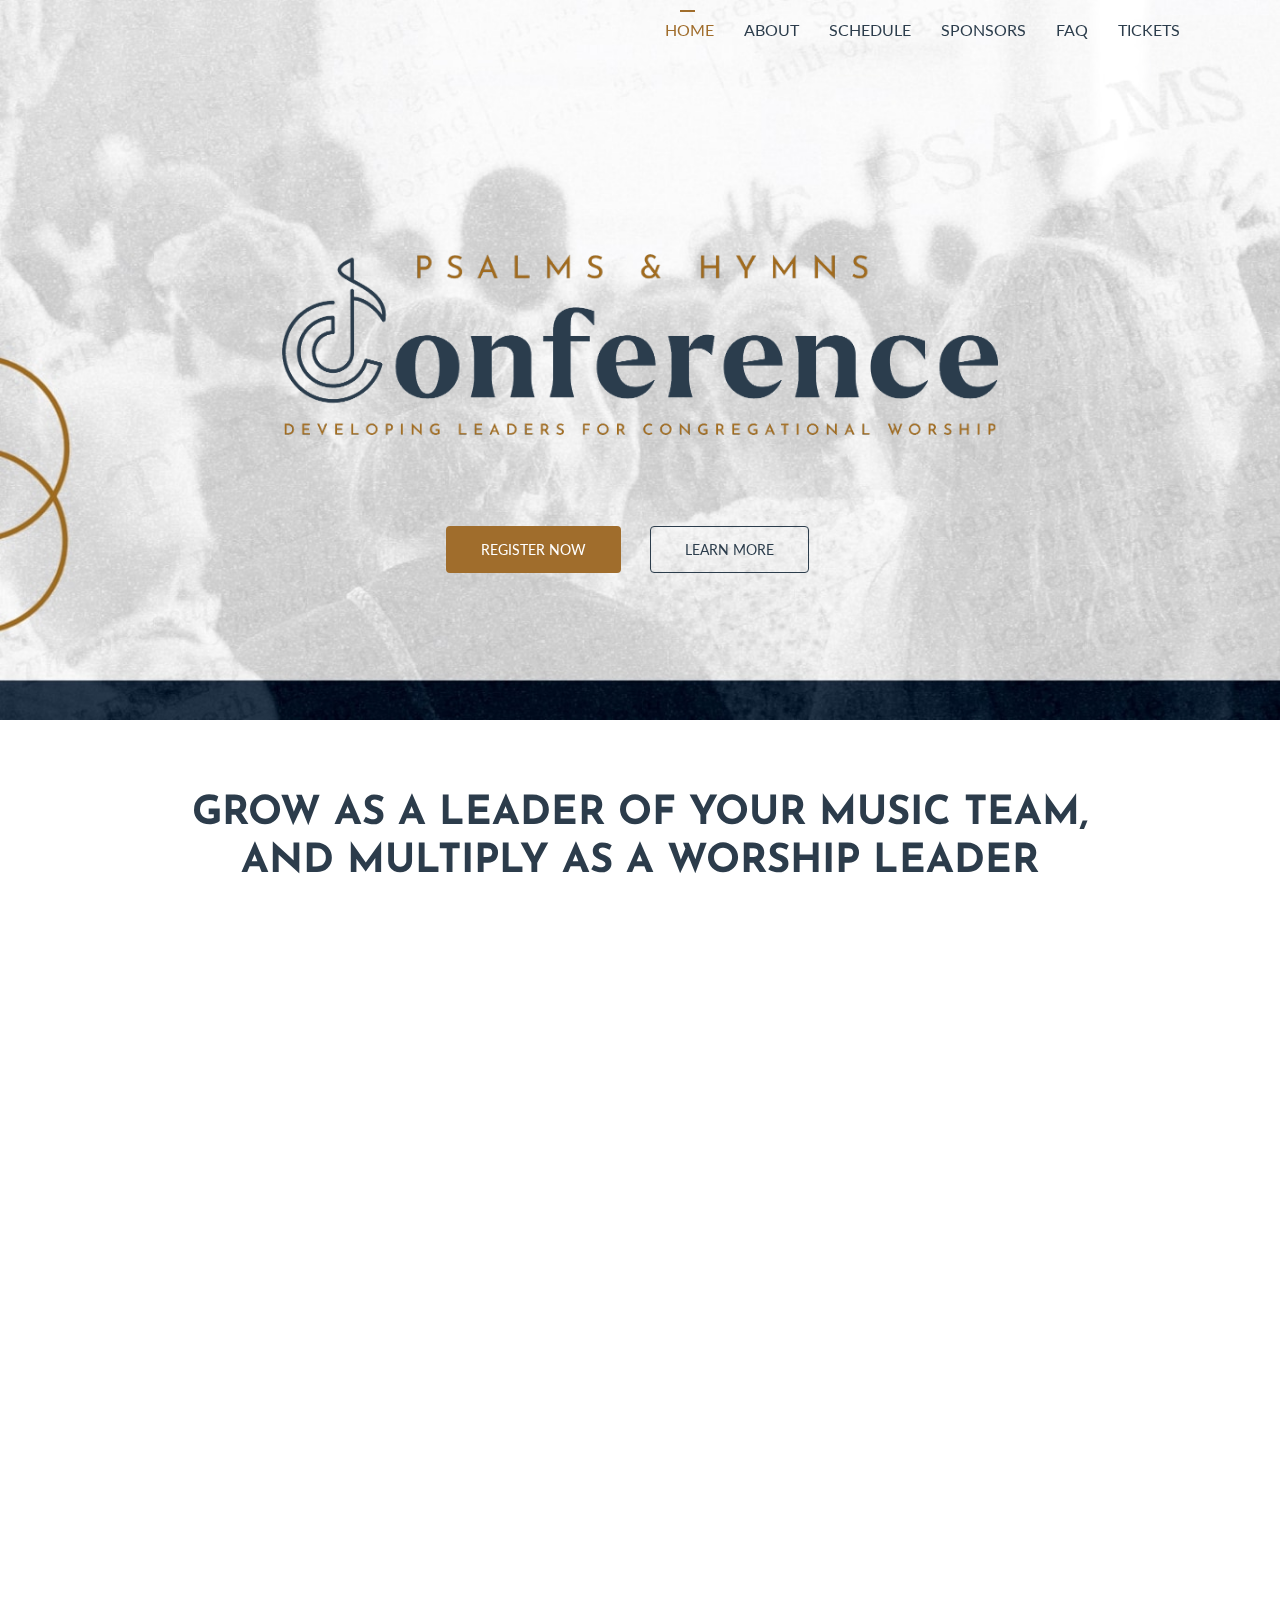
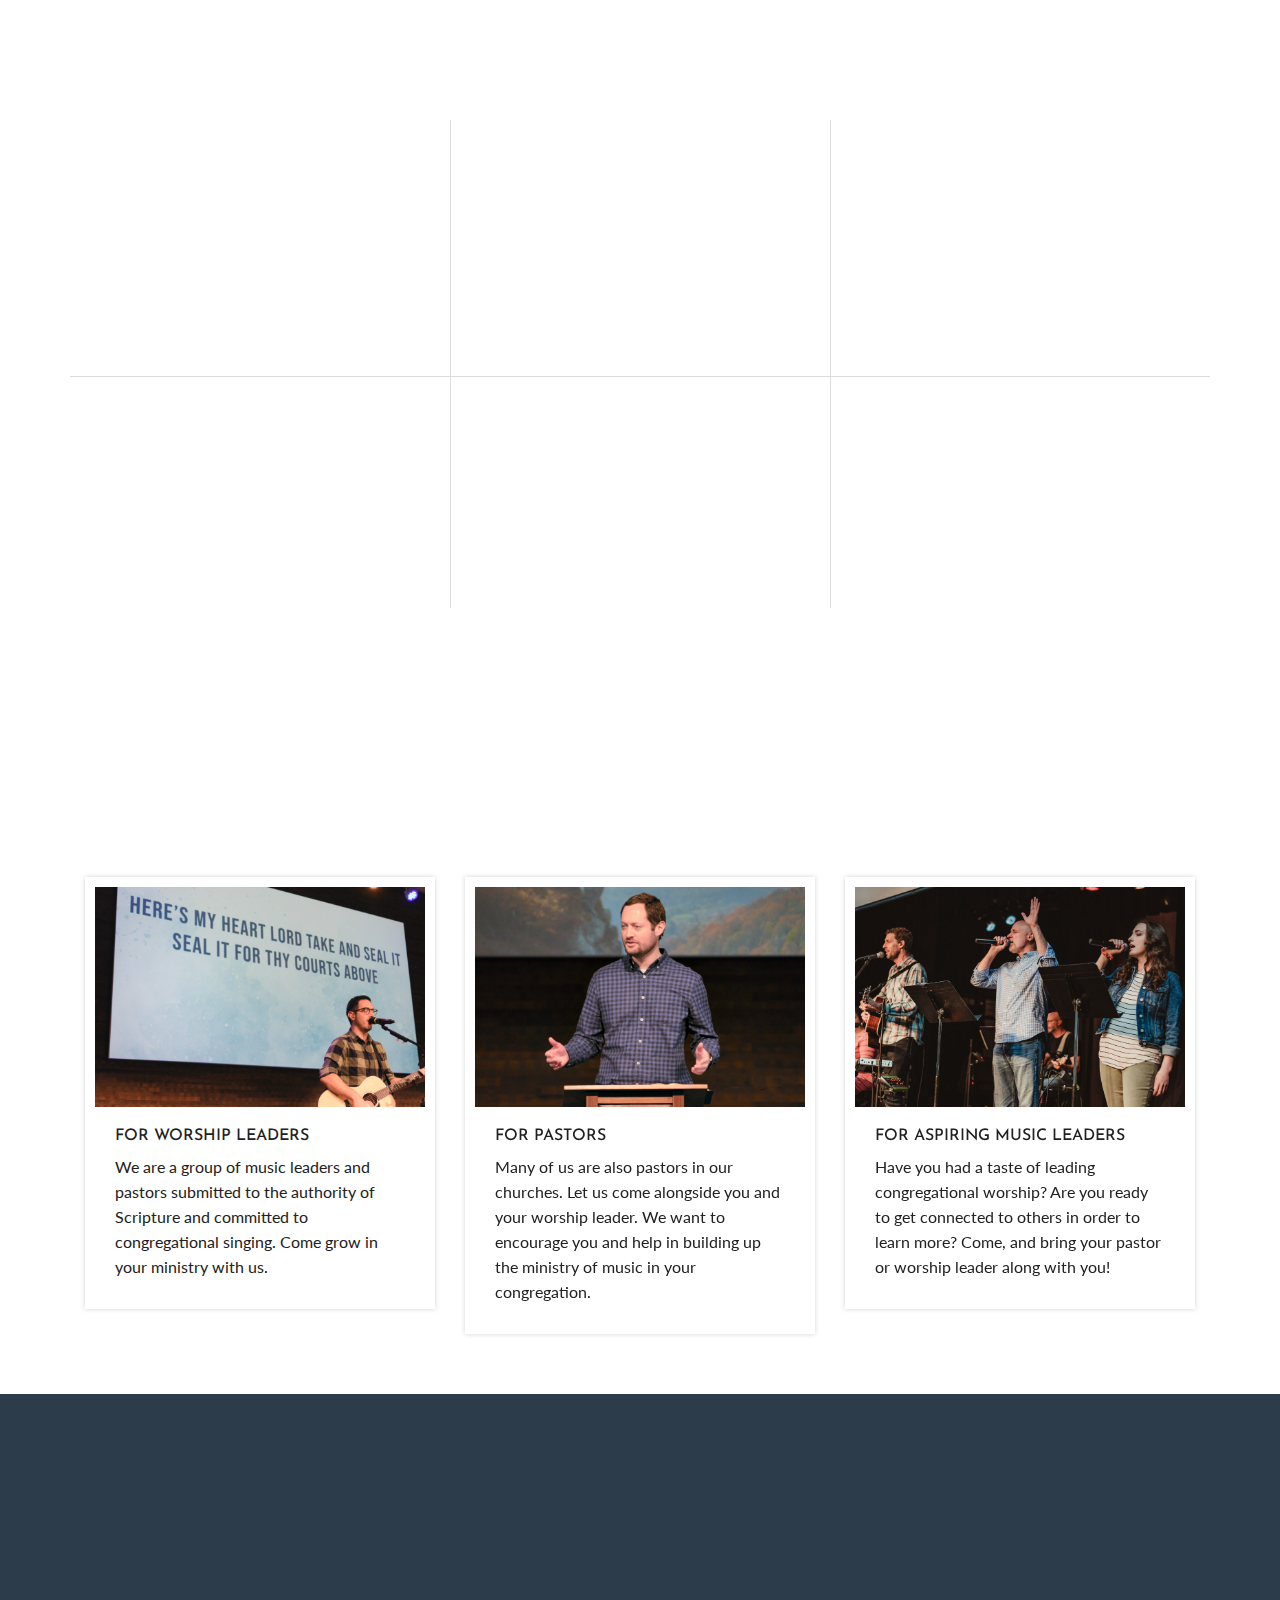
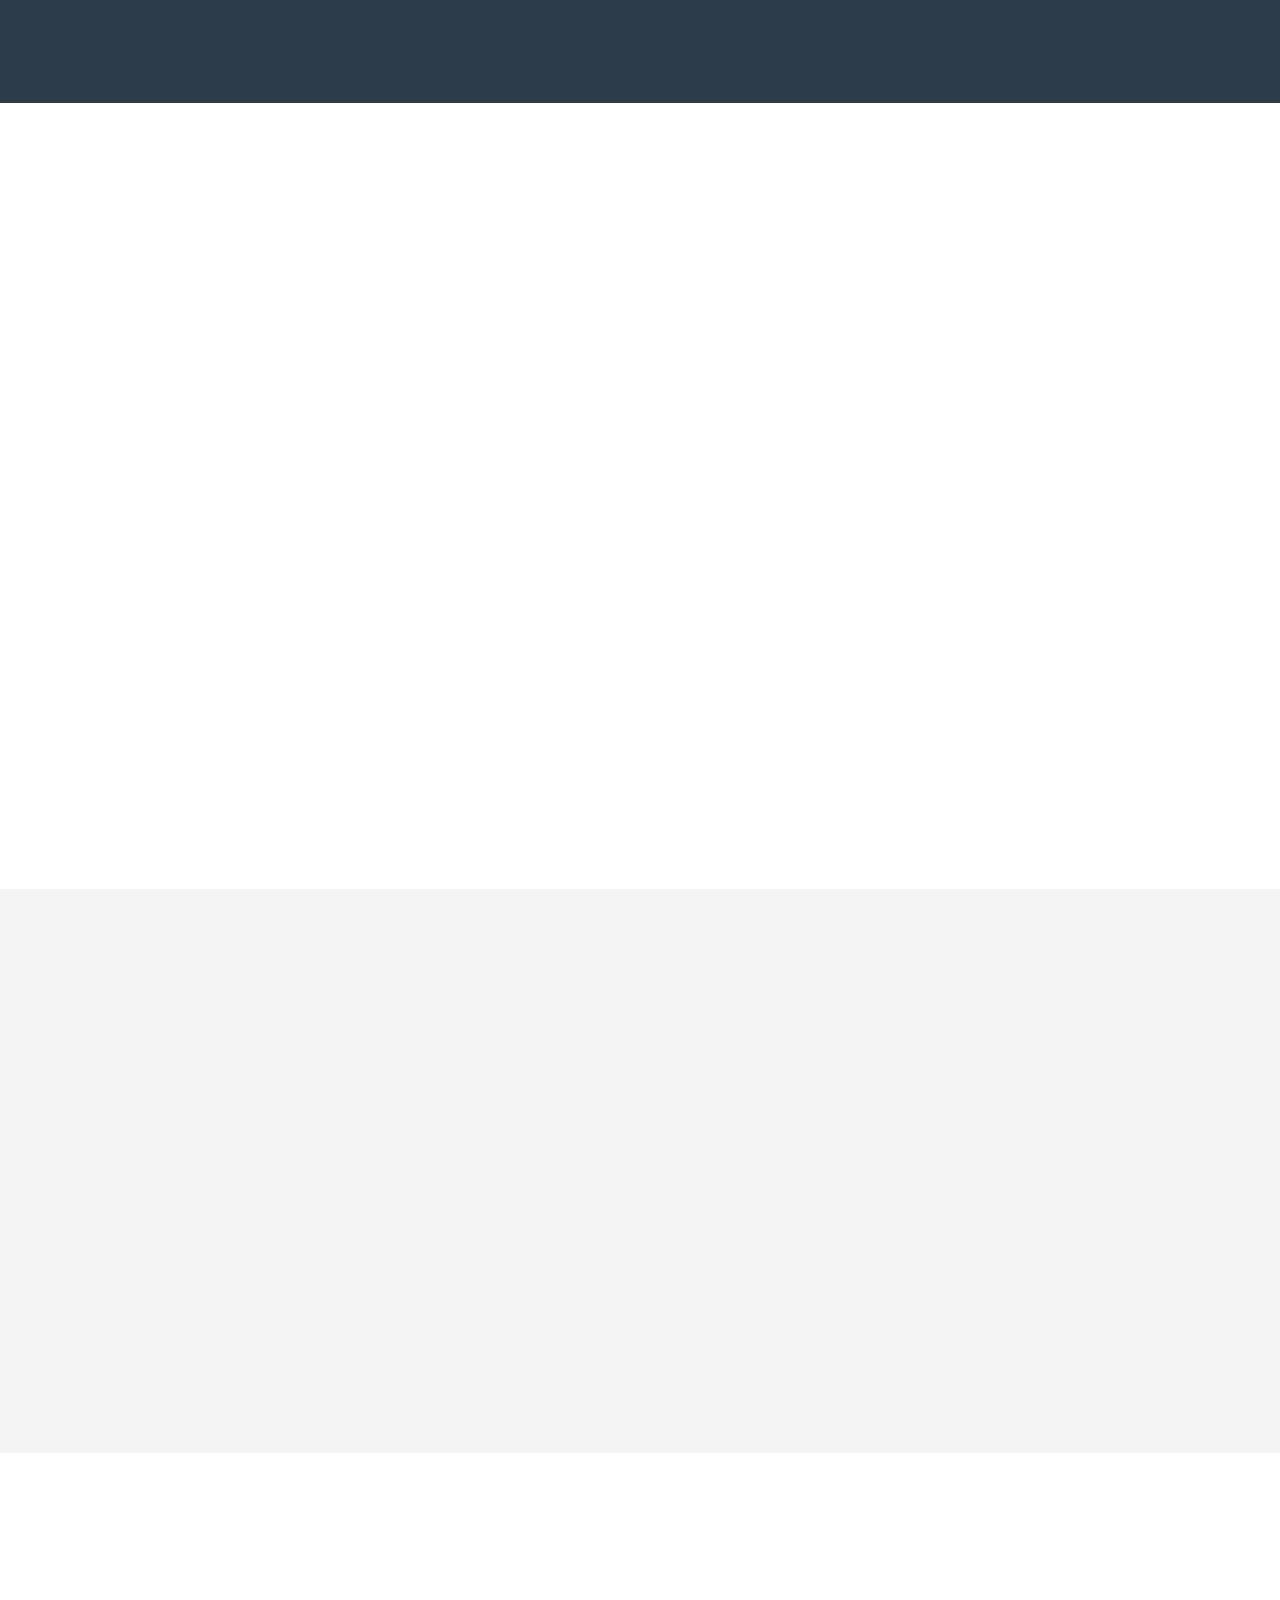
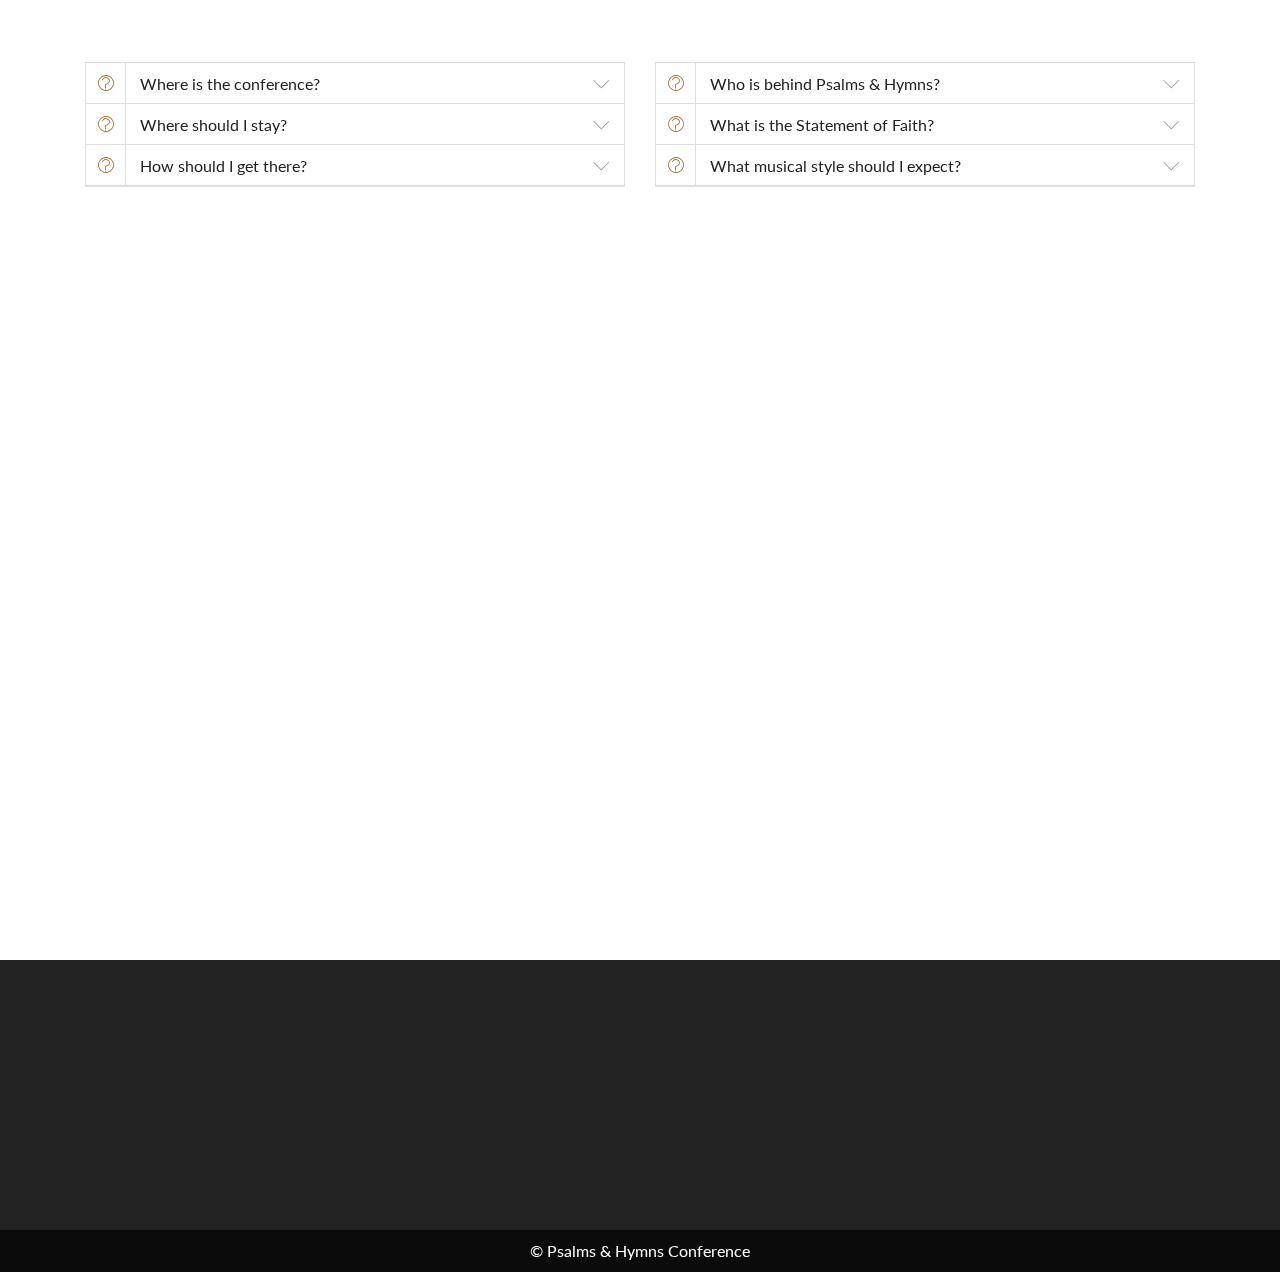
==== index.html @ 4e90a55c "Update index.html" ====
<!DOCTYPE html>
<html lang="en">
  <head>
    <!-- Required meta tags -->
    <meta charset="utf-8">
    <meta name="viewport" content="width=device-width, initial-scale=1, shrink-to-fit=no">

    <title>Psalms & Hymns Conference - A Conference for Worship Leaders — Sponsored by the Pillar Network</title>

    <!-- Bootstrap CSS -->
    <link rel="stylesheet" type="text/css" href="assets/css/bootstrap.min.css" >
    <!-- Icon -->
    <link rel="stylesheet" type="text/css" href="assets/fonts/line-icons.css">
    <!-- Slicknav -->
    <link rel="stylesheet" type="text/css" href="assets/css/slicknav.css">
    <!-- Nivo Lightbox -->
    <link rel="stylesheet" type="text/css" href="assets/css/nivo-lightbox.css" >
    <!-- Animate -->
    <link rel="stylesheet" type="text/css" href="assets/css/animate.css">
    <!-- Main Style -->
    <link rel="stylesheet" type="text/css" href="assets/css/main.css">
    <!-- Responsive Style -->
    <link rel="stylesheet" type="text/css" href="assets/css/responsive.css">
    <!-- Hiding What's Still TBD Styles -->
    <link rel="stylesheet" type="text/css" href="assets/css/clearfornow.css">

  </head>
  <body>

    <!-- Header Area wrapper Starts -->
    <header id="header-wrap">
      <!-- Navbar Start -->
      <nav class="navbar navbar-expand-lg fixed-top scrolling-navbar">
        <div class="container">
          <!-- Brand and toggle get grouped for better mobile display -->
          <div class="navbar-header">
            <button class="navbar-toggler" type="button" data-toggle="collapse" data-target="#main-navbar" aria-controls="main-navbar" aria-expanded="false" aria-label="Toggle navigation">
              <span class="navbar-toggler-icon"></span>
              <span class="icon-menu"></span>
              <span class="icon-menu"></span>
              <span class="icon-menu"></span>
            </button>
            <a href="index.html" class="navbar-brand"><img src="assets/img/PHLogoSmall.png" alt="Psalms & Hymns Conference Logo"></a>
          </div>
          <div class="collapse navbar-collapse" id="main-navbar">
            <ul class="navbar-nav mr-auto w-100 justify-content-end">
              <li class="nav-item active">
                <a class="nav-link" href="#header-wrap">
                  Home
                </a>
              </li>
              <li class="nav-item">
                <a class="nav-link" href="#about">
                  About
                </a>
              </li>
              <li class="nav-item">
                <a class="nav-link" href="#schedule">
                  Schedule
                </a>
              </li>
              <!-- 
<li class="nav-item">
                <a class="nav-link" href="#team">
                  Speakers
                </a>
              </li>
 -->
              <!-- 
<li class="nav-item">
                <a class="nav-link" href="#gallery">
                  Gallery
                </a>
              </li>
 -->
              <li class="nav-item">
                <a class="nav-link" href="#sponsors">
                  Sponsors
                </a>
              </li>
              <li class="nav-item">
                <a class="nav-link" href="#faq">
                  Faq
                </a>
              </li>
              <li class="nav-item">
                <a class="nav-link" href="#pricing">
                  Tickets
                </a>
              </li>
              <!-- 
<li class="nav-item">
                <a class="nav-link" href="#google-map-area">
                  Contact
                </a>
              </li>
 -->
            </ul>
          </div>
        </div>

        <!-- Mobile Menu Start -->
        <ul class="mobile-menu">
          <li>
            <a class="page-scrool" href="#header-wrap">Home</a>
          </li>
          <li>
            <a class="page-scrool" href="#about">About</a>
          </li>
          <li>
             <a class="page-scroll" href="#schedule">Schedule</a>
          </li>
          <!-- 
<li>
            <a class="page-scroll" href="#team">Speakers</a>
          </li>
 -->
          <!-- 
<li>
            <a class="page-scroll" href="#gallery">Gallery</a>
          </li>
 -->
          <li>
            <a class="page-scroll" href="#sponsors">Sponsors</a>
          </li>
          <li>
            <a class="page-scroll" href="#faq">FAQ</a>
          </li>
          <li>
            <a class="page-scroll" href="#pricing">Tickets</a>
          </li>
          <!-- 
<li>
            <a class="page-scroll" href="#google-map-area">Contact</a>
          </li>
 -->
        </ul>
        <!-- Mobile Menu End -->

      </nav>
      <!-- Navbar End -->

      <!-- Main Carousel Section Start -->
      <div id="main-slide" class="carousel slide" data-ride="carousel">
        <!-- 
<ol class="carousel-indicators">
          <li data-target="#main-slide" data-slide-to="0" class="active"></li>
          <li data-target="#main-slide" data-slide-to="1"></li>
          <li data-target="#main-slide" data-slide-to="2"></li>
        </ol>
 -->
        <div class="carousel-inner">
          <div class="carousel-item active">
            <img class="d-block w-100" src="assets/img/background/heroLightBG.jpg" alt="First slide">
            <div class="carousel-caption d-md-block">
              <!-- 
<p class="fadeInUp wow" data-wow-delay=".6s">Psalms &amp; Hymns</p>
              <h1 class="wow fadeInDown heading" data-wow-delay=".4s">Conference</h1>
 -->
 			  <img class="wow fadeInDown heading" data-wow-delay=".4s" alt="Psalms & Hymns Conference" src="assets/img/PHLogoHero4LightBG.png">
 			  <br />
              <a href="https://www.signupforms.com/registrations/40212" class="fadeInLeft wow btn btn-common btn-lg" data-wow-delay=".6s">Register Now</a>
              <a href="#about" class="fadeInRight wow btn btn-border btn-lg" data-wow-delay=".6s">Learn More</a>
            </div>
          </div>
          <!-- 
<div class="carousel-item">
            <img class="d-block w-100" src="assets/img/slider/slide2.jpg" alt="Second slide">
            <div class="carousel-caption d-md-block">
              <p class="fadeInUp wow" data-wow-delay=".6s">Global Grand Event on Digital Design</p>
              <h1 class="wow bounceIn heading" data-wow-delay=".7s">22 Amazing Speakers</h1>
              <a href="#" class="fadeInUp wow btn btn-border btn-lg" data-wow-delay=".8s">Learn More</a>
            </div>
          </div>
          <div class="carousel-item">
            <img class="d-block w-100" src="assets/img/slider/slide3.jpg" alt="Third slide">
            <div class="carousel-caption d-md-block">
              <p class="fadeInUp wow" data-wow-delay=".6s">Global Grand Event on Digital Design</p>
              <h1 class="wow fadeInUp heading" data-wow-delay=".6s">Book Your Seat Now!</h1>
              <a href="#" class="fadeInUp wow btn btn-common btn-lg" data-wow-delay=".8s">Explore</a>
            </div>
          </div>
 -->
        </div>
        <!-- 
<a class="carousel-control-prev" href="#main-slide" role="button" data-slide="prev">
          <span class="carousel-control" aria-hidden="true"><i class="lni-chevron-left"></i></span>
          <span class="sr-only">Previous</span>
        </a>
        <a class="carousel-control-next" href="#main-slide" role="button" data-slide="next">
          <span class="carousel-control" aria-hidden="true"><i class="lni-chevron-right"></i></span>
          <span class="sr-only">Next</span>
        </a>
 -->
      </div>
      <!-- Main Carousel Section End -->

    </header>
    <!-- Header Area wrapper End -->
    

    <!-- Countdown Section Start -->
    <section class="countdown-timer section-padding">
      <div class="container">
        <div class="row text-center">
          <div class="col-md-12 col-sm-12 col-xs-12">
            <div class="heading-count">
              <h2 class="wow fadeInDown" data-wow-delay="0.2s">Grow as a leader of your music team, and multiply as a worship leader<br /><br /></h2>
              <h3 class="wow fadeInDown" data-wow-delay="0.2s">Monday–Wednesday, March 3–5</h3>
              <h3 class="wow fadeInDown" data-wow-delay="0.2s">Early bird pricing ends in:</h3>
            </div>
          </div>
          <div class="col-md-12 col-sm-12 col-xs-12">
            <div class="row time-countdown justify-content-center wow fadeInUp" data-wow-delay="0.2s">
              <div id="clock" class="time-count"></div>
            </div>
            <a href="https://www.signupforms.com/registrations/40212" class="btn btn-common wow fadeInUp" data-wow-delay="0.3s">Register Now</a>
          </div>
        </div>
      </div>
    </section>
    <!-- Countdown Section End -->

 <!-- Services Section Start -->
    <section id="services" class="services section-padding">
      <div class="container">
        <div class="row">
          <div class="col-12">
            <div class="section-title-header text-left">
              <h1 class="section-title wow fadeInUp" data-wow-delay="0.2s">Why Attend?</h1>
              <p class="wow fadeInDown" data-wow-delay="0.2s">By the time you leave Psalms & Hymns Conference, you'll be encouraged and freshly energized in your ministry. And you will have gained new ideas, tools, resources, and friends in the work.</p>
              <p class="wow fadeInDown" data-wow-delay="0.2s">At Psalms & Hymns, you will be strengthened through good preaching and talks, but for most of our time together, you'll be enjoying hands-on workshops, great fellowship around tables, and time for playing and worshiping through music.</p>
            </div>
          </div>
        </div>
        <div class="row services-wrapper">
          <!-- Services item -->
          <div class="col-md-6 col-lg-4 col-xs-12 padding-none">
            <div class="services-item wow fadeInDown" data-wow-delay="0.2s">
              <div class="icon">
                <i class="lni-bolt"></i>
              </div>
              <div class="services-content">
                <h3>Energy for Ministry</h3>
                <p>Be refreshed and reminded of how God is at work through your ministry (Colossians 1:29).</p>
              </div>
            </div>
          </div>
          <!-- Services item -->
          <div class="col-md-6 col-lg-4 col-xs-12 padding-none">
            <div class="services-item wow fadeInDown" data-wow-delay="0.4s">
              <div class="icon">
                <i class="lni-users"></i>
              </div>
              <div class="services-content">
                <h3>Peers & Friends</h3>
                <p>Worship ministry can be isolating. Come make trustworthy, wise friends who know what it's like.</p>
              </div>
            </div>
          </div>
          <!-- Services item -->
          <div class="col-md-6 col-lg-4 col-xs-12 padding-none">
            <div class="services-item wow fadeInDown" data-wow-delay="0.6s">
              <div class="icon">
                <i class="lni-stats-up"></i>
              </div>
              <div class="services-content">
                <h3>Growth</h3>
                <p>Come and we’ll grow together: As leaders, as musicians, as disciple-makers, as by-default tech directors.</p>
              </div>
            </div>
          </div>
          <!-- Services item -->
          <div class="col-md-6 col-lg-4 col-xs-12 padding-none">
            <div class="services-item wow fadeInDown" data-wow-delay="0.8s">
              <div class="icon">
                <i class="lni-text-align-left"></i>
              </div>
              <div class="services-content">
                <h3>Scripture</h3>
                <p>Be fed and be more equipped to nourish others with God’s Word as you lead in music ministry.</p>
              </div>
            </div>
          </div>
           <!-- Services item -->
          <div class="col-md-6 col-lg-4 col-xs-12 padding-none">
            <div class="services-item wow fadeInDown" data-wow-delay="1s">
              <div class="icon">
                <i class="lni-music"></i>
              </div>
              <div class="services-content">
                <h3>Music</h3>
                <p>Participate in powerful, beautiful, simple times of worship through song, and be refreshed.</p>
              </div>
            </div>
          </div>
           <!-- Services item -->
          <div class="col-md-6 col-lg-4 col-xs-12 padding-none">
            <div class="services-item wow fadeInDown" data-wow-delay="1.2s">
              <div class="icon">
                <i class="lni-dinner"></i>
              </div>
              <div class="services-content">
                <h3>Great Food</h3>
                <p>We mean... fellowship! Come experience great fellowship with likeminded brothers and sisters.</p>
              </div>
            </div>
          </div>
        </div>
      </div>
    </section>
    <!-- Services Section End -->

    <!-- About Section Start -->
    <section id="about" class="section-padding">
      <div class="container">
        <div class="row">
          <div class="col-12">
            <div class="section-title-header text-center">
              <h1 class="section-title wow fadeInUp" data-wow-delay="0.2s">Who should come?</h1>
              <p class="wow fadeInDown" data-wow-delay="0.2s">Psalms & Hymns is a conference for church music leaders, their pastors, and those aspiring to become future worship leaders.</p>
            </div>
          </div>
        </div>
        <div class="row">
          <div class="col-xs-12 col-md-6 col-lg-4">
            <div class="about-item">
              <img class="img-fluid" src="assets/img/about/img1.jpg" alt="">
              <div class="about-text">
                <h3><a href="#">For Worship Leaders</a></h3>
                <p>We are a group of music leaders and pastors submitted to the authority of Scripture and committed to congregational singing. Come grow in your ministry with us.</p>
                <!-- <a class="btn btn-common btn-rm" href="#">Read More</a> -->
              </div>
            </div>
          </div>
          <div class="col-xs-12 col-md-6 col-lg-4">
            <div class="about-item">
              <img class="img-fluid" src="assets/img/about/img2.jpg" alt="">
              <div class="about-text">
                <h3><a href="#">For Pastors</a></h3>
                <p>Many of us are also pastors in our churches. Let us come alongside you and your worship leader. We want to encourage you and help in building up the ministry of music in your congregation.</p>
                <!-- <a class="btn btn-common btn-rm" href="#">Read More</a> -->
              </div>
            </div>
          </div>
          <div class="col-xs-12 col-md-6 col-lg-4">
            <div class="about-item">
              <img class="img-fluid" src="assets/img/about/img3.jpg" alt="">
              <div class="about-text">
                <h3><a href="#">For Aspiring Music Leaders</a></h3>
                <p>Have you had a taste of leading congregational worship? Are you ready to get connected to others in order to learn more? Come, and bring your pastor or worship leader along with you!</p>
                <!-- <a class="btn btn-common btn-rm" href="#">Read More</a> -->
              </div>
            </div>
          </div>
        </div>
      </div>
    </section>
    <!-- About Section End -->
    

    <!-- Counter Area Start-->
    <section class="counter-section section-padding">
      <div class="container">
        <div class="row">
          <!-- Counter Item -->
          <div class="col-md-6 col-lg-3 col-xs-12 work-counter-widget text-center">
            <div class="counter wow fadeInRight" data-wow-delay="0.3s">
              <div class="icon"><i class="lni-map"></i></div>
              <p>Park Baptist Church</p>
              <span>Outside of Charlotte, NC</span>
            </div>
          </div>
          <!-- Counter Item -->
          <div class="col-md-6 col-lg-3 col-xs-12 work-counter-widget text-center">
            <div class="counter wow fadeInRight" data-wow-delay="0.6s">
              <div class="icon"><i class="lni-timer"></i></div>
              <p>March 3 – 5, 2025</p>
              <span>01:00 PM Monday – 10:00 AM Wednesday</span>
            </div>
          </div>
          <!-- Counter Item -->
          <div class="col-md-6 col-lg-3 col-xs-12 work-counter-widget text-center">
            <div class="counter wow fadeInRight" data-wow-delay="0.9s">
              <div class="icon"><i class="lni-users"></i></div>
              <p>50 Available Seats</p>       
              <span><a href="https://www.signupforms.com/registrations/40212">Register Today</a></span>
            </div>
          </div>
          <!-- Counter Item -->
          <div class="col-md-6 col-lg-3 col-xs-12 work-counter-widget text-center">
            <div class="counter wow fadeInRight" data-wow-delay="1.2s">
              <div class="icon"><i class="lni-coffee-cup"></i></div>
              <p>Time for Connecting</p>
              <span>Coffee, Snacks & Meals Provided</span>
            </div>
          </div>
        </div>
      </div>
    </section>
    <!-- Counter Area End-->

    <!-- Schedule Section Start -->
    <section id="schedule" class="schedule section-padding">
      <div class="container">
        <div class="row">
          <div class="col-12">
            <div class="section-title-header text-center">
              <h1 class="section-title wow fadeInUp" data-wow-delay="0.2s">Conference Schedule</h1>
              <p class="wow fadeInDown" data-wow-delay="0.2s">Starting Monday, March 3, at 1:00pm <br>Ending Wednesday, March 5, at 10:00am</p>
            </div>
          </div>
        </div>
        <div class="schedule-area row wow fadeInDown" data-wow-delay="0.3s">
          <div class="schedule-tab-title col-md-3 col-lg-3 col-xs-12">
            <div class="table-responsive">
              <ul class="nav nav-tabs" id="myTab" role="tablist">
                <li class="nav-item">
                  <a class="nav-link active" id="monday-tab" data-toggle="tab" href="#monday" role="tab" aria-controls="monday" aria-expanded="true">
                    <div class="item-text">
                      <h4>Monday</h4>
                      <h5>March 3</h5>
                    </div>
                  </a>
                </li>
                <li class="nav-item">
                  <a class="nav-link" id="tuesday-tab" data-toggle="tab" href="#tuesday" role="tab" aria-controls="tuesday">
                    <div class="item-text">
                      <h4>Tuesday</h4>
                      <h5>March 4</h5>
                    </div>
                  </a>
                </li>
                <li class="nav-item">
                  <a class="nav-link" id="wednesday-tab" data-toggle="tab" href="#wednesday" role="tab" aria-controls="wednesday">
                    <div class="item-text">
                      <h4>Wednesday</h4>
                      <h5>March 5</h5>
                    </div>
                  </a>
                </li>
              </ul>
            </div>
          </div>
          <div class="schedule-tab-content col-md-9 col-lg-9 col-xs-12 clearfix">
            <div class="tab-content" id="myTabContent">
              <div class="tab-pane fade show active" id="monday" role="tabpanel" aria-labelledby="monday-tab">
                <div id="accordion">
                  <div class="card">
                    <div id="headingM1">
                      <div class="card-header" data-toggle="collapse" data-target="#collapseM1" aria-expanded="false" aria-controls="collapseM1">
                        <div class="images-box">
                          <img class="img-fluid" src="assets/img/speaker/speakers-1.jpg" alt="">
                        </div>                     
                        <span class="time">1:00 – 2:00pm</span>
                        <h4>Coffee & Registration</h4>
                      </div>
                    </div>
                    <!-- 
<div id="collapseM1" class="collapse show" aria-labelledby="headingM1" data-parent="#accordion">
                      <div class="card-body">
                        <div class="location">
                          <span>Location:</span> Hall 1 , Building A, Golden Street, Southafrica
                        </div>
                      </div>
                    </div>
 -->

                  </div>
                  <div class="card">
                    <div id="headingM2">
                      <div class="collapsed card-header" data-toggle="collapse" data-target="#collapseM2" aria-expanded="false" aria-controls="collapseM2">
                        <div class="images-box">
                          <img class="img-fluid" src="assets/img/speaker/speakers-2.jpg" alt="">
                        </div>                     
                        <span class="time">2:00 – 3:00pm</span>
                        <h4>Plenary 1: A God-Centered Vision for Connected, Multiplying Worship Leaders</h4>
                        <h5 class="name">Adam Darnell</h5>
                      </div>
                    </div>
                    <!-- 
<div id="collapseM2" class="collapse show" aria-labelledby="headingM2" data-parent="#accordion">
                      <div class="card-body">
                        <p>Why are we gathering together for this conference? What do we hope will come of it?</p>
                        <div class="location">
                          <span>Location:</span> !!Hall 1 , Building A, Golden Street, Southafrica
                        </div>
                      </div>
                    </div>
 -->
                  </div>
                  <div class="card">
                    <div id="headingM3">
                      <div class="collapsed card-header" data-toggle="collapse" data-target="#collapseM3" aria-expanded="false" aria-controls="collapseM3">
                        <div class="images-box">
                          <img class="img-fluid" src="assets/img/speaker/speakers-3.jpg" alt="">
                        </div>                     
                        <span class="time">3:30 – 5:00pm</span>
                        <h4>Workshops</h4>
                        <h5 class="name">Various</h5>
                      </div>
                    </div>
					<!-- 
<div id="collapseM3" class="collapse show" aria-labelledby="headingM3" data-parent="#accordion">
                      <div class="card-body">
                        <strong>Title</strong>
                        <p>!!Consectetur adipisicing elit. Quod distinctio impedit sint accusantium ducimus lites consequuntur innobisl dolores saepe.Proin sit amet turpis lobortis.</p>
                        <div class="location">
                          <span>Location:</span> Hall 1 , Building A, Golden Street, Southafrica
                        </div>
                        <p>Consectetur adipisicing elit. Quod distinctio impedit sint accusantium ducimus lites consequuntur innobisl dolores saepe.Proin sit amet turpis lobortis.</p>
                        <div class="location">
                          <span>Location:</span> Hall 1 , Building A, Golden Street, Southafrica
                        </div>
                      </div>
                    </div>
 -->
                  </div>
                  <div class="card">
                    <div id="headingM4">
                      <div class="collapsed card-header" data-toggle="collapse" data-target="#collapseM4" aria-expanded="false" aria-controls="collapseM4">
                        <div class="images-box">
                          <img class="img-fluid" src="assets/img/speaker/speakers-3.jpg" alt="">
                        </div>                     
                        <span class="time">6:00 – 7:00pm</span>
                        <h4>Dinner (Provided)</h4>
                      </div>
                    </div>
                    <!-- 
<div id="collapseM4" class="collapse show" aria-labelledby="headingM4" data-parent="#accordion">
                      <div class="card-body">
                        <div class="location">
                          <span>Location:</span> Hall 1 , Building A, Golden Street, Southafrica
                        </div>
                      </div>
                    </div>
 -->
                  </div>
                  <div class="card">
                    <div id="headingM5">
                      <div class="collapsed card-header" data-toggle="collapse" data-target="#collapseM5" aria-expanded="false" aria-controls="collapseM5">
                        <div class="images-box">
                          <img class="img-fluid" src="assets/img/speaker/speakers-3.jpg" alt="">
                        </div>                     
                        <span class="time">7:30 – 8:30pm</span>
                        <h4>Scriptures and Songs</h4>
                        <h5 class="name">Band TBA</h5>
                      </div>
                    </div>
                    <!-- 
<div id="collapseM5" class="collapse show" aria-labelledby="headingM5" data-parent="#accordion">
                      <div class="card-body">
                        <div class="location">
                          <span>Location:</span> Hall 1 , Building A, Golden Street, Southafrica
                        </div>
                      </div>
                    </div>
 -->
                  </div>
                </div>
              </div>
              <div class="tab-pane fade" id="tuesday" role="tabpanel" aria-labelledby="tuesday-tab">
                <div id="accordion2">
                  <div class="card">
                    <div id="headingT1">
                      <div class="collapsed card-header" data-toggle="collapse" data-target="#collapseT1" aria-expanded="false" aria-controls="collapseT1">
                        <div class="images-box">
                          <img class="img-fluid" src="assets/img/speaker/speakers-1.jpg" alt="">
                        </div>                     
                        <span class="time">9:00 – 9:30am</span>
                        <h4>Coffee & Refreshments</h4>
<!--                         <h5 class="name">David Warner</h5> -->
                      </div>
                    </div>
                    <!-- 
<div id="collapseT1" class="collapse show" aria-labelledby="headingT1" data-parent="#accordion2">
                      <div class="card-body">
                        <div class="location">
                          <span>Location:</span> Hall 1 , Building A, Golden Street, Southafrica
                        </div>
                      </div>
                    </div>
 -->
                  </div>
                  <div class="card">
                    <div id="headingT2">
                      <div class="collapsed card-header" data-toggle="collapse" data-target="#collapseT2" aria-expanded="false" aria-controls="collapseT2">
                        <div class="images-box">
                          <img class="img-fluid" src="assets/img/speaker/speakers-2.jpg" alt="">
                        </div>                     
                        <span class="time">9:30 – 10:30am</span>
                        <h4>Plenary 2: Why Congregational Worship?</h4>
                        <h5 class="name">Zach Watson</h5>
                      </div>
                    </div>
                    <!-- 
<div id="collapseT2" class="collapse" aria-labelledby="headingT2" data-parent="#accordion2">
                      <div class="card-body">
                        <p>!!Consectetur adipisicing elit. Quod distinctio impedit sint accusantium ducimus lites consequuntur innobisl dolores saepe.Proin sit amet turpis lobortis.</p>
                        <div class="location">
                          <span>Location:</span> !!Hall 1 , Building A, Golden Street, Southafrica
                        </div>
                      </div>
                    </div>
 -->
                  </div>
                  <div class="card">
                    <div id="headingT3">
                      <div class="collapsed card-header" data-toggle="collapse" data-target="#collapseT3" aria-expanded="false" aria-controls="collapseT3">
                        <div class="images-box">
                          <img class="img-fluid" src="assets/img/speaker/speakers-1.jpg" alt="">
                        </div>                     
                        <span class="time">10:45 – 11:45am</span>
                        <h4>Workshops</h4>
                        <h5 class="name">Various</h5>
                      </div>
                    </div>
                    <!-- 
<div id="collapseT3" class="collapse show" aria-labelledby="headingT3" data-parent="#accordion2">
                      <div class="card-body">
                        <p>!!Consectetur adipisicing elit. Quod distinctio impedit sint accusantium ducimus lites consequuntur innobisl dolores saepe.Proin sit amet turpis lobortis.</p>
                        <div class="location">
                          <span>Location:</span> !!Hall 1 , Building A, Golden Street, Southafrica
                        </div>
                      </div>
                    </div>
 -->
                  </div>
                  <div class="card">
                    <div id="headingT4">
                      <div class="collapsed card-header" data-toggle="collapse" data-target="#collapseT4" aria-expanded="false" aria-controls="collapseT4">
                        <div class="images-box">
                          <img class="img-fluid" src="assets/img/speaker/speakers-2.jpg" alt="">
                        </div>                     
                        <span class="time">12:00pm – 1:00pm</span>
                        <h4>Lunch (Provided)</h4>
                        <!-- <h5 class="name">David Warner</h5> -->
                      </div>
                    </div>
                    <!-- 
<div id="collapseT4" class="collapse" aria-labelledby="headingT4" data-parent="#accordion2">
                      <div class="card-body">
                        <p>!!Consectetur adipisicing elit. Quod distinctio impedit sint accusantium ducimus lites consequuntur innobisl dolores saepe.Proin sit amet turpis lobortis.</p>
                        <div class="location">
                          <span>Location:</span> !!Hall 1 , Building A, Golden Street, Southafrica
                        </div>
                      </div>
                    </div>
 -->
                  </div>
                  <div class="card">
                    <div id="headingT5">
                      <div class="collapsed card-header" data-toggle="collapse" data-target="#collapseT5" aria-expanded="false" aria-controls="collapseT5">
                        <div class="images-box">
                          <img class="img-fluid" src="assets/img/speaker/speakers-3.jpg" alt="">
                        </div>                     
                        <span class="time">1:00 – 2:30pm</span>
                        <h4>Jam Sessions</h4>
                        <!-- <h5 class="name">Various</h5> -->
                      </div>
                    </div>
                    <!-- 
<div id="collapseT5" class="collapse" aria-labelledby="headingT5" data-parent="#accordion2">
                      <div class="card-body">
                        <p>Consectetur adipisicing elit. Quod distinctio impedit sint accusantium ducimus lites consequuntur innobisl dolores saepe.Proin sit amet turpis lobortis.</p>
                        <div class="location">
                          <span>Location:</span> Hall 1 , Building A, Golden Street, Southafrica
                        </div>
                      </div>
                    </div>
 -->
                  </div>
                  <div class="card">
                    <div id="headingT6">
                      <div class="collapsed card-header" data-toggle="collapse" data-target="#collapseT6" aria-expanded="false" aria-controls="collapseT6">
                        <div class="images-box">
                          <img class="img-fluid" src="assets/img/speaker/speakers-1.jpg" alt="">
                        </div>                     
                        <span class="time">3:00 – 4:00pm</span>
                        <h4>Workshops</h4>
                        <h5 class="name">Various</h5>
                      </div>
                    </div>
                    <!-- 
<div id="collapseT6" class="collapse show" aria-labelledby="headingT6" data-parent="#accordion2">
                      <div class="card-body">
                        <p>Consectetur adipisicing elit. Quod distinctio impedit sint accusantium ducimus lites consequuntur innobisl dolores saepe.Proin sit amet turpis lobortis.</p>
                        <div class="location">
                          <span>Location:</span> Hall 1 , Building A, Golden Street, Southafrica
                        </div>
                      </div>
                    </div>
 -->
                  </div>
                  <div class="card">
                    <div id="headingT7">
                      <div class="collapsed card-header" data-toggle="collapse" data-target="#collapseT7" aria-expanded="false" aria-controls="collapseT7">
                        <div class="images-box">
                          <img class="img-fluid" src="assets/img/speaker/speakers-1.jpg" alt="">
                        </div>                     
                        <span class="time">4:30 – 5:30pm</span>
                        <h4>Plenary 3: Leading from the Front: Presence Matters</h4>
                        <h5 class="name">Jonathan Solomon, Worship Leader & Songwriter, King’s Cross Church, Greensboro, NC</h5>
                      </div>
                    </div>
                    <!-- 
<div id="collapseT7" class="collapse show" aria-labelledby="headingT7" data-parent="#accordion2">
                      <div class="card-body">
                        <p>Consectetur adipisicing elit. Quod distinctio impedit sint accusantium ducimus lites consequuntur innobisl dolores saepe.Proin sit amet turpis lobortis.</p>
                        <div class="location">
                          <span>Location:</span> Hall 1 , Building A, Golden Street, Southafrica
                        </div>
                      </div>
                    </div>
 -->
                  </div>
                  <div class="card">
                    <div id="headingT8">
                      <div class="collapsed card-header" data-toggle="collapse" data-target="#collapseT8" aria-expanded="false" aria-controls="collapseT8">
                        <div class="images-box">
                          <img class="img-fluid" src="assets/img/speaker/speakers-1.jpg" alt="">
                        </div>                     
                        <span class="time">6:00 – 7:00pm</span>
                        <h4>Dinner (Provided)</h4>
                      </div>
                    </div>
                    <!-- 
<div id="collapseT8" class="collapse show" aria-labelledby="headingT8" data-parent="#accordion2">
                      <div class="card-body">
                        <div class="location">
                          <span>Location:</span> Hall 1 , Building A, Golden Street, Southafrica
                        </div>
                      </div>
                    </div>
 -->
                  </div>
                  <div class="card">
                    <div id="headingT9">
                      <div class="collapsed card-header" data-toggle="collapse" data-target="#collapseT9" aria-expanded="false" aria-controls="collapseT9">
                        <div class="images-box">
                          <img class="img-fluid" src="assets/img/speaker/speakers-1.jpg" alt="">
                        </div>                     
                        <span class="time">7:30 – 8:00pm</span>
                        <h4>Worship and Prayer</h4>
                        <!-- <h5 class="name">Band TBD</h5> -->
                      </div>
                    </div>
                    <!-- 
<div id="collapseT9" class="collapse show" aria-labelledby="headingT9" data-parent="#accordion2">
                      <div class="card-body">
                        <p>Consectetur adipisicing elit. Quod distinctio impedit sint accusantium ducimus lites consequuntur innobisl dolores saepe.Proin sit amet turpis lobortis.</p>
                        <div class="location">
                          <span>Location:</span> Hall 1 , Building A, Golden Street, Southafrica
                        </div>
                      </div>
                    </div>
 -->
                  </div>
                  <div class="card">
                    <div id="headingT10">
                      <div class="collapsed card-header" data-toggle="collapse" data-target="#collapseT10" aria-expanded="false" aria-controls="collapseT10">
                        <div class="images-box">
                          <img class="img-fluid" src="assets/img/speaker/speakers-1.jpg" alt="">
                        </div>                     
                        <span class="time">8:00pm until...</span>
                        <h4>Open Jam Spaces Available</h4>
                        <h5 class="name">Various</h5>
                      </div>
                    </div>
                    <!-- 
<div id="collapseT10" class="collapse show" aria-labelledby="headingT10" data-parent="#accordion2">
                      <div class="card-body">
                        <p>Consectetur adipisicing elit. Quod distinctio impedit sint accusantium ducimus lites consequuntur innobisl dolores saepe.Proin sit amet turpis lobortis.</p>
                        <div class="location">
                          <span>Location:</span> Hall 1 , Building A, Golden Street, Southafrica
                        </div>
                      </div>
                    </div>
 -->
                  </div>
                </div>
              </div>
              <div class="tab-pane fade" id="wednesday" role="tabpanel" aria-labelledby="thursday-tab">
                <div id="accordion3">
                  <div class="card">
                    <div id="headingW1">
                      <div class="collapsed card-header" data-toggle="collapse" data-target="#collapseW1" aria-expanded="false" aria-controls="collapseW1">
                        <div class="images-box">
                          <img class="img-fluid" src="assets/img/speaker/speakers-1.jpg" alt="">
                        </div>                     
                        <span class="time">8:00 – 8:45am</span>
                        <h4>Breakfast (Provided)</h4>
                      </div>
                    </div>
                    <!-- 
<div id="collapseW1" class="collapse show" aria-labelledby="headingW1" data-parent="#accordion3">
                      <div class="card-body">
                        <p>Consectetur adipisicing elit. Quod distinctio impedit sint accusantium ducimus lites consequuntur innobisl dolores saepe.Proin sit amet turpis lobortis.</p>
                        <div class="location">
                          <span>Location:</span> Hall 1 , Building A, Golden Street, Southafrica
                        </div>
                      </div>
                    </div>
 -->
                  </div>
                  <div class="card">
                    <div id="headingW2">
                      <div class="collapsed card-header" data-toggle="collapse" data-target="#collapseW2" aria-expanded="false" aria-controls="collapseW2">
                        <div class="images-box">
                          <img class="img-fluid" src="assets/img/speaker/speakers-2.jpg" alt="">
                        </div>                     
                        <span class="time">9:00 – 10:00am</span>
                        <h4>Plenary 4: Sunday’s Coming! Faith and Practices for Sustainable Ministry</h4>
                        <h5 class="name">Speaker TBA</h5>
                      </div>
                    </div>
                    <!-- 
<div id="collapseW2" class="collapse" aria-labelledby="headingW2" data-parent="#accordion2">
                      <div class="card-body">
                        <p>Consectetur adipisicing elit. Quod distinctio impedit sint accusantium ducimus lites consequuntur innobisl dolores saepe.Proin sit amet turpis lobortis.</p>
                        <div class="location">
                          <span>Location:</span> Hall 1 , Building A, Golden Street, Southafrica
                        </div>
                      </div>
                    </div>
 -->
                  </div>
                </div>
              </div>
              <!-- 
<div class="tab-pane fade" id="friday" role="tabpanel" aria-labelledby="friday-tab">
                <div id="accordion">
                  <div class="card">
                    <div id="headingOne">
                      <div class="collapsed card-header" data-toggle="collapse" data-target="#collapseOne" aria-expanded="false" aria-controls="collapseOne">
                        <div class="images-box">
                          <img class="img-fluid" src="assets/img/speaker/speakers-1.jpg" alt="">
                        </div>                     
                        <span class="time">10am - 12:30pm</span>
                        <h4>Web Design Principles and Best Practices</h4>
                        <h5 class="name">David Warner</h5>
                      </div>
                    </div>
                    <div id="collapseOne" class="collapse show" aria-labelledby="headingOne" data-parent="#accordion">
                      <div class="card-body">
                        <p>Consectetur adipisicing elit. Quod distinctio impedit sint accusantium ducimus lites consequuntur innobisl dolores saepe.Proin sit amet turpis lobortis.</p>
                        <div class="location">
                          <span>Location:</span> Hall 1 , Building A, Golden Street, Southafrica
                        </div>
                      </div>
                    </div>
                  </div>
                  <div class="card">
                    <div id="headingTwo">
                      <div class="collapsed card-header" data-toggle="collapse" data-target="#collapseTwo" aria-expanded="false" aria-controls="collapseTwo">
                        <div class="images-box">
                          <img class="img-fluid" src="assets/img/speaker/speakers-2.jpg" alt="">
                        </div>                     
                        <span class="time">10am - 12:30pm</span>
                        <h4>Web Design Principles and Best Practices</h4>
                        <h5 class="name">David Warner</h5>
                      </div>
                    </div>
                    <div id="collapseTwo" class="collapse" aria-labelledby="headingTwo" data-parent="#accordion">
                      <div class="card-body">
                        <p>Consectetur adipisicing elit. Quod distinctio impedit sint accusantium ducimus lites consequuntur innobisl dolores saepe.Proin sit amet turpis lobortis.</p>
                        <div class="location">
                          <span>Location:</span> Hall 1 , Building A, Golden Street, Southafrica
                        </div>
                      </div>
                    </div>
                  </div>
                  <div class="card">
                    <div id="headingThree">
                      <div class="collapsed card-header" data-toggle="collapse" data-target="#collapseThree" aria-expanded="false" aria-controls="collapseThree">
                        <div class="images-box">
                          <img class="img-fluid" src="assets/img/speaker/speakers-3.jpg" alt="">
                        </div>                     
                        <span class="time">10am - 12:30pm</span>
                        <h4>Web Design Principles and Best Practices</h4>
                        <h5 class="name">David Warner</h5>
                      </div>
                    </div>
                    <div id="collapseThree" class="collapse" aria-labelledby="headingThree" data-parent="#accordion">
                      <div class="card-body">
                        <p>Consectetur adipisicing elit. Quod distinctio impedit sint accusantium ducimus lites consequuntur innobisl dolores saepe.Proin sit amet turpis lobortis.</p>
                        <div class="location">
                          <span>Location:</span> Hall 1 , Building A, Golden Street, Southafrica
                        </div>
                      </div>
                    </div>
                  </div>
                </div>
              </div>
 -->
            </div>
          </div>
        </div>
      </div>
    </section>
    <!-- Schedule Section End -->

    <!-- Team Section Start -->
    <!-- 
<section id="team" class="section-padding text-center">
      <div class="container">
        <div class="row">
          <div class="col-12">
            <div class="section-title-header text-center">
              <h1 class="section-title wow fadeInUp" data-wow-delay="0.2s">Speakers</h1>
              <p class="wow fadeInDown" data-wow-delay="0.2s">Worship leaders and pastors from local churches like yours.</p>
            </div>
          </div>
        </div>
        <div class="row">
          <div class="col-sm-6 col-md-6 col-lg-4">
            <!~~ Team Item Starts ~~>
            <div class="team-item wow fadeInUp" data-wow-delay="0.2s">
              <div class="team-img">
                <img class="img-fluid" src="assets/img/speaker/jsolomon.jpg" alt="Jonathan Solomon Headshot">
                <div class="team-overlay">
                  <div class="overlay-social-icon text-center">
                    <ul class="social-icons">
                      <li><a href="https://www.instagram.com/jsmeetsworld"><i class="lni-instagram" aria-hidden="true"></i></a></li>
                      <li><a href="https://www.kingscrossgso.com/"><i class="lni-home" aria-hidden="true"></i></a></li>
                      <li><a href="https://jonathansolomonmusic.com/"><i class="lni-music" aria-hidden="true"></i></a></li>
                    </ul>
                  </div>
                </div>
              </div>
              <div class="info-text">
                <h3><a href="#">JONATHAN SOLOMON</a></h3>
                <p>Worship Leader & Songwriter, King’s Cross Church, Greensboro, NC</p>
              </div>
            </div>
            <!~~ Team Item Ends ~~>
          </div>
          <div class="col-sm-6 col-md-6 col-lg-4">
            <!~~ Team Item Starts ~~>
            <div class="team-item wow fadeInUp" data-wow-delay="0.4s">
              <div class="team-img">
                <img class="img-fluid" src="assets/img/speaker/adarnell.jpg" alt="">
                <div class="team-overlay">
                  <div class="overlay-social-icon text-center">
                    <ul class="social-icons">
                      <li><a href="#"><i class="lni-facebook-filled" aria-hidden="true"></i></a></li>
                      <li><a href="#"><i class="lni-twitter-filled" aria-hidden="true"></i></a></li>
                      <li><a href="#"><i class="lni-linkedin-filled" aria-hidden="true"></i></a></li>
                      <li><a href="#"><i class="lni-behance" aria-hidden="true"></i></a></li>
                    </ul>
                  </div>
                </div>
              </div>
              <div class="info-text">
                <h3><a href="#">Adam Darnell</a></h3>
                <p>Executive Pastor & Worship Team Lead, Redeemer Community Church, Fuquay-Varina, NC</p>
              </div>
            </div>
            <!~~ Team Item Ends ~~>
          </div>

          <div class="col-sm-6 col-md-6 col-lg-4">
            <!~~ Team Item Starts ~~>
            <div class="team-item wow fadeInUp" data-wow-delay="0.6s">
              <div class="team-img">
                <img class="img-fluid" src="assets/img/team/team-03.jpg" alt="">
                <div class="team-overlay">
                  <div class="overlay-social-icon text-center">
                    <ul class="social-icons">
                      <li><a href="#"><i class="lni-facebook-filled" aria-hidden="true"></i></a></li>
                      <li><a href="#"><i class="lni-twitter-filled" aria-hidden="true"></i></a></li>
                      <li><a href="#"><i class="lni-linkedin-filled" aria-hidden="true"></i></a></li>
                      <li><a href="#"><i class="lni-behance" aria-hidden="true"></i></a></li>
                    </ul>
                  </div>
                </div>
              </div>
              <div class="info-text">
                <h3><a href="#">Paul Kowalsy</a></h3>
                <p>Lead Designer, TNW</p>
              </div>
            </div>
            <!~~ Team Item Ends ~~>
          </div>

          <div class="col-sm-6 col-md-6 col-lg-4">
            <!~~ Team Item Starts ~~>
            <div class="team-item wow fadeInUp" data-wow-delay="0.8s">
              <div class="team-img">
                <img class="img-fluid" src="assets/img/team/team-04.jpg" alt="">
                <div class="team-overlay">
                  <div class="overlay-social-icon text-center">
                    <ul class="social-icons">
                      <li><a href="#"><i class="lni-facebook-filled" aria-hidden="true"></i></a></li>
                      <li><a href="#"><i class="lni-twitter-filled" aria-hidden="true"></i></a></li>
                      <li><a href="#"><i class="lni-linkedin-filled" aria-hidden="true"></i></a></li>
                      <li><a href="#"><i class="lni-behance" aria-hidden="true"></i></a></li>
                    </ul>
                  </div>
                </div>
              </div>
              <div class="info-text">
                <h3><a href="#">Jhon Doe</a></h3>
                <p>Back-end Developer, ASUS</p>
              </div>
            </div>
            <!~~ Team Item Ends ~~>
          </div>
          <div class="col-sm-6 col-md-6 col-lg-4">
            <!~~ Team Item Starts ~~>
            <div class="team-item wow fadeInUp" data-wow-delay="1s">
              <div class="team-img">
                <img class="img-fluid" src="assets/img/team/team-05.jpg" alt="">
                <div class="team-overlay">
                  <div class="overlay-social-icon text-center">
                    <ul class="social-icons">
                      <li><a href="#"><i class="lni-facebook-filled" aria-hidden="true"></i></a></li>
                      <li><a href="#"><i class="lni-twitter-filled" aria-hidden="true"></i></a></li>
                      <li><a href="#"><i class="lni-linkedin-filled" aria-hidden="true"></i></a></li>
                      <li><a href="#"><i class="lni-behance" aria-hidden="true"></i></a></li>
                    </ul>
                  </div>
                </div>
              </div>
              <div class="info-text">
                <h3><a href="#">Daryl Dixon</a></h3>
                <p>Full-stack Developer, Google</p>
              </div>
            </div>
            <!~~ Team Item Ends ~~>
          </div>
          <div class="col-sm-6 col-md-6 col-lg-4">
            <!~~ Team Item Starts ~~>
            <div class="team-item wow fadeInUp" data-wow-delay="1.2s">
              <div class="team-img">
                <img class="img-fluid" src="assets/img/team/team-06.jpg" alt="">
                <div class="team-overlay">
                  <div class="overlay-social-icon text-center">
                    <ul class="social-icons">
                      <li><a href="#"><i class="lni-facebook-filled" aria-hidden="true"></i></a></li>
                      <li><a href="#"><i class="lni-twitter-filled" aria-hidden="true"></i></a></li>
                      <li><a href="#"><i class="lni-linkedin-filled" aria-hidden="true"></i></a></li>
                      <li><a href="#"><i class="lni-behance" aria-hidden="true"></i></a></li>
                    </ul>
                  </div>
                </div>
              </div>
              <div class="info-text">
                <h3><a href="#">Chris Adams</a></h3>
                <p>UI Designer, Apple</p>
              </div>
            </div>
            <!~~ Team Item Ends ~~>
          </div>
        </div>
        <!~~ <a href="speakers.html" class="btn btn-common mt-30 wow fadeInUp" data-wow-delay="1.9s">All Speakers</a> ~~>
      </div>
    </section>
 -->

    <!-- Team Section End -->

    <!-- Gallary Section Start -->
    <!-- 
<section id="gallery" class="section-padding">
      <div class="container">
        <div class="row">
          <div class="col-12">
            <div class="section-title-header text-center">
              <h1 class="section-title wow fadeInUp" data-wow-delay="0.2s">our event gallery</h1>
              <p class="wow fadeInDown" data-wow-delay="0.2s">Global Grand Event on Digital Design</p>
            </div>
          </div> 
        </div>
        <div class="row">
          <div class="col-md-6 col-sm-6 col-lg-4">
            <div class="gallery-box">
              <div class="img-thumb">
                <img class="img-fluid" src="assets/img/gallery/img-1.jpg" alt="">
              </div>
              <div class="overlay-box text-center">
                <a class="lightbox" href="assets/img/gallery/img-1.jpg">
                  <i class="lni-plus"></i>
                </a>
              </div>
            </div>
          </div>
          <div class="ccol-md-6 col-sm-6 col-lg-4">
            <div class="gallery-box">
              <div class="img-thumb">
                <img class="img-fluid" src="assets/img/gallery/img-2.jpg" alt="">
              </div>
              <div class="overlay-box text-center">
                <a class="lightbox" href="assets/img/gallery/img-2.jpg">
                  <i class="lni-plus"></i>
                </a>
              </div>
            </div>
          </div>
          <div class="ccol-md-6 col-sm-6 col-lg-4">
            <div class="gallery-box">
              <div class="img-thumb">
                <img class="img-fluid" src="assets/img/gallery/img-3.jpg" alt="">
              </div>
              <div class="overlay-box text-center">
                <a class="lightbox" href="assets/img/gallery/img-3.jpg">
                  <i class="lni-plus"></i>
                </a>
              </div>
            </div>
          </div>
          <div class="ccol-md-6 col-sm-6 col-lg-4">
            <div class="gallery-box">
              <div class="img-thumb">
                <img class="img-fluid" src="assets/img/gallery/img-4.jpg" alt="">
              </div>
              <div class="overlay-box text-center">
                <a class="lightbox" href="assets/img/gallery/img-4.jpg">
                  <i class="lni-plus"></i>
                </a>
              </div>
            </div>
          </div>
          <div class="ccol-md-6 col-sm-6 col-lg-4">
            <div class="gallery-box">
              <div class="img-thumb">
                <img class="img-fluid" src="assets/img/gallery/img-5.jpg" alt="">
              </div>
              <div class="overlay-box text-center">
                <a class="lightbox" href="assets/img/gallery/img-5.jpg">
                  <i class="lni-plus"></i>
                </a>
              </div>
            </div>
          </div>
          <div class="ccol-md-6 col-sm-6 col-lg-4">
            <div class="gallery-box">
              <div class="img-thumb">
                <img class="img-fluid" src="assets/img/gallery/img-6.jpg" alt="">
              </div>
              <div class="overlay-box text-center">
                <a class="lightbox" href="assets/img/gallery/img-6.jpg">
                  <i class="lni-plus"></i>
                </a>
              </div>
            </div>
          </div>
        </div>
        <div class="row justify-content-center mt-3">
          <div class="col-xs-12">
            <a href="#" class="btn btn-common">Browse All</a>
          </div>
        </div>
      </div>
    </section>
 -->
    <!-- Gallary Section End -->
    
    <!-- Sponsors Section Start -->
    <section id="sponsors" class="section-padding">
      <div class="container">
        <div class="row">
          <div class="col-12">
            <div class="section-title-header text-center">
              <h1 class="section-title wow fadeInUp" data-wow-delay="0.2s">Sponsors</h1>
              <p class="wow fadeInDown" data-wow-delay="0.2s">Meet our ministry partners.</p>
            </div>
          </div>
        </div>
        <div class="row mb-30 text-center wow fadeInDown" data-wow-delay="0.3s">
          <div class="col-md-5 col-sm-5 col-xs-12">
            <div class="spnsors-logo">
              <a href="https://thepillarnetwork.com"><img class="img-fluid" src="assets/img/sponsors/pnlogo.png" alt="The Pillar Network"></a>
            </div>
          </div>
          <div class="col-md-3 col-sm-3 col-xs-12">
            <div class="spnsors-logo">
              <a href="https://www.parkbaptist.org"><img class="img-fluid" src="assets/img/sponsors/parkbaptist.jpg" alt="Park Baptist Church"></a>
            </div>
          </div>
          <div class="col-md-4 col-sm-4 col-xs-12">
            <div class="spnsors-logo">
              <a href="https://www.redeemernc.org"><img class="img-fluid" src="assets/img/sponsors/redeemernc.png" alt=""></a>
            </div>
          </div>
          <!-- 
<div class="col-md-3 col-sm-3 col-xs-12">
            <div class="spnsors-logo">
              <a href="#"><img class="img-fluid" src="assets/img/sponsors/logo-04.png" alt=""></a>
            </div>
          </div>
 -->
          <div class="col-12 text-center">
            <a href="https://redeemernc.notion.site/Psalms-Hymns-Worship-Conference-2025-Sponsorship-Tiers-173dccccf135804698f1c7342daa90fa?pvs=4" class="btn btn-common">become a sponsor</a>
          </div>
        </div>
      </div>
    </section>
    <!-- Sponsors Section End -->

    <!-- Ask Question Section Start -->
    <section id="faq" class="section-padding">
      <div class="container">
        <div class="row">
          <div class="col-12">
            <div class="section-title-header text-center">
              <h1 class="section-title wow fadeInUp" data-wow-delay="0.2s">FAQ</h1>
              <p class="wow fadeInDown" data-wow-delay="0.2s">Hotels, travel, and more.</p>
            </div>
          </div>
        </div>
        <div class="row">
          <div class="col-lg-6 col-md-6 col-xs-12 col-sm-12">
            <div class="accordion">
              <div class="card">
                <div class="card-header" id="headingOne">
                  <div class="header-title" data-toggle="collapse" data-target="#questionOne" aria-expanded="true" aria-controls="collapseOne">
                    <i class="lni-question-circle"></i> Where is the conference?
                  </div>
                </div>
                <div id="questionOne" class="collapse" aria-labelledby="headingOne" data-parent="#question">
                  <div class="card-body">
                    <p>Park Baptist Church is the primary host for this year’s conference. The address is <strong>717 E Main St, Rock Hill, SC 29730</strong>.</p>
                    <p>Portions of the conference will be held at Pioneer, Old Town, Eastside, and Northside churches as well. We are grateful to all of our host churches!.</p>
                  </div>
                </div>
              </div>
              <div class="card">
                <div class="card-header" id="headingTwo">
                    <div class="header-title" data-toggle="collapse" data-target="#questionTwo" aria-expanded="false" aria-controls="questionTwo">
                      <i class="lni-question-circle"></i>  Where should I stay?
                    </div>
                </div>
                <div id="questionTwo" class="collapse" aria-labelledby="headingTwo" data-parent="#question">
                  <div class="card-body">
                    <p>We recommend:</p>
                    <ul>
                      <li>
                        <strong>The Cambria Hotel Rock Hill-University Center</strong><br />
                        354 Technology Center Way<br />
                        1.5 miles from Park Baptist Church
                      </li>
                      <li>
                        <strong>Holiday Inn Express Rock Hill</strong><br />
                        680 Tinsely Way<br />
                        3.6 miles from Park Baptist Church
                      </li>
                      <li>
                        <strong>Staybridge Suites Rock Hill</strong><br />
                        493 Galeria Blvd.<br />
                        4.7 miles from Park Baptist Church
                      </li>
                      <li>
                        <strong>Fairfield Inn & Suites Rock Hill</strong><br />
                        578 Galleria Blvd.<br />
                        4.6 miles from Park Baptist Church
                      </li>
                    </ul>
                  </div>
                </div>
              </div>
              <div class="card">
                <div class="card-header" id="headingThree">
                  <div class="header-title" data-toggle="collapse" data-target="#questionThree" aria-expanded="false" aria-controls="questionThree">
                    <i class="lni-question-circle"></i>  How should I get there?   
                  </div>
                </div>
                <div id="questionThree" class="collapse" aria-labelledby="headingThree" data-parent="#question">
                  <div class="card-body">
                    There is ample parking at the church facility. The nearest airport is Charlotte Douglas International Airport, a 30–45 minute drive from Park Baptist Church, depending on traffic.
                  </div>
                </div>
              </div>              
            </div>
          </div>
          <div class="col-lg-6 col-md-6 col-xs-12 col-sm-12">
            <div class="accordion">
              <div class="card">
                <div class="card-header" id="headingThree">
                  <div class="header-title" data-toggle="collapse" data-target="#questionFour" aria-expanded="false" aria-controls="questionFour">
                   <i class="lni-question-circle"></i> Who is behind Psalms & Hymns?
                  </div>
                </div>
                <div id="questionFour" class="collapse" aria-labelledby="headingThree" data-parent="#question">
                  <div class="card-body">
                    Psalms & Hymns Conference is a partnership between The Pillar Network, Redeemer Community Church (Fuquay-Varina, NC), Park Baptist Church (Rock Hill, SC), Grace Fellowship Church (Cumming, GA), and Crosspoint Church (Clemson, SC).
                  </div>
                </div>
              </div>
              <div class="card">
                <div class="card-header" id="headingOne2">
                  <div class="header-title" data-toggle="collapse" data-target="#questionOne2" aria-expanded="true" aria-controls="collapseOne">
                    <i class="lni-question-circle"></i> What is the Statement of Faith?
                  </div>
                </div>
                <div id="questionOne2" class="collapse" aria-labelledby="headingOne" data-parent="#question">
                  <div class="card-body">
                    We are trinitarian evangelical Baptists who value congregational singing in worship. We subscribe to the Pillar Network Statement of Faith, which <a href="https://thepillarnetwork.com/beliefs">can be found here</a>.
                  </div>
                </div>
              </div>
              <div class="card">
                <div class="card-header" id="headingTwo2">
                    <div class="header-title" data-toggle="collapse" data-target="#questionTwo2" aria-expanded="false" aria-controls="questionTwo">
                      <i class="lni-question-circle"></i>  What musical style should I expect? 
                    </div>
                </div>
                <div id="questionTwo2" class="collapse" aria-labelledby="headingTwo" data-parent="#question">
                  <div class="card-body">
                    <p>Psalms & Hymns Conference isn’t confined any particular style of worship. We value congregational singing, which leads us to be less production-heavy than some contexts because we want the congregation to hear one another singing loudly to the Lord.</p>
                    <p>Churches represented at Psalms & Hymns lead music in a variety of styles, from very simple, single-instrument accompaniment, to full band. Some of our churches lean more traditional, some more gospel, and some more toward modern worship.</p>
                  </div>
                </div>
              </div>
              <!-- 
<div class="card">
                <div class="card-header" id="headingThree">
                  <div class="header-title" data-toggle="collapse" data-target="#questionFive" aria-expanded="false" aria-controls="questionFive">
                    <i class="lni-question-circle"></i>How to set price? 
                  </div>
                </div>
                <div id="questionFive" class="collapse" aria-labelledby="headingThree" data-parent="#question">
                  <div class="card-body">
                    Anim pariatur cliche reprehenderit, enim eiusmod high life accusamus terry richardson ad squid. 3 wolf moon officia aute, non cupidatat skateboard dolor brunch. Food truck quinoa nesciunt laborum eiusmod.
                  </div>
                </div>
              </div>
              <div class="card">
                <div class="card-header" id="headingThree">
                  <div class="header-title" data-toggle="collapse" data-target="#questionSix" aria-expanded="false" aria-controls="questionSix">
                    <i class="lni-question-circle"></i>  What our price list? 
                  </div>
                </div>
                <div id="questionSix" class="collapse" aria-labelledby="headingThree" data-parent="#question">
                  <div class="card-body">
                    Anim pariatur cliche reprehenderit, enim eiusmod high life accusamus terry richardson ad squid. 3 wolf moon officia aute, non cupidatat skateboard dolor brunch. Food truck quinoa nesciunt laborum eiusmod.
                  </div>
                </div>
              </div>
 -->
            </div>
          </div>
        </div>
      </div>
    </section>
    <!-- Ask Question Section End -->

    <!-- Ticket Pricing Area Start -->
    <section id="pricing" class="section-padding">
      <div class="container">
        <div class="row">
          <div class="col-12">
            <div class="section-title-header text-center">
              <h1 class="section-title wow fadeInUp" data-wow-delay="0.2s">Tickets</h1>
            </div>
          </div>
        </div>
        <div class="row">
          <div class="col-lg-4 col-sm-6 col-xa-12 mb-3">
            <div class="price-block-wrapper wow fadeInLeft" data-wow-delay="0.2s">
              <div class="icon">
                <i class="lni-alarm-clock"></i>
              </div>
              <div class="colmun-title">
                <h5>Early Bird</h5>
              </div>
              <div class="price">
                <h2>$59</h2>
                <p>Until January 9</p>
              </div>
              <div class="pricing-list">
                <ul>
                  <li><i class="lni-check-mark-circle"></i><span class="text">Entrance</span></li>
                  <li><i class="lni-check-mark-circle"></i><span class="text">All Four Meals</span></li>
                  <li><i class="lni-check-mark-circle"></i><span class="text">Workshops</span></li>
                  <li><i class="lni-check-mark-circle"></i><span class="text">Swag</span></li>
                </ul>
              </div>
              <a href="https://www.signupforms.com/registrations/40212/" class="btn btn-common">Register</a>
            </div>
          </div>
          <div class="col-lg-4 col-sm-6 col-xa-12 mb-3">
            <div class="price-block-wrapper wow fadeInUp" data-wow-delay="0.3s">
              <div class="icon">
                <i class="lni-calendar"></i>
              </div>
              <div class="colmun-title">
                <h5>Regular</h5>
              </div>
              <div class="price">
                <h2>$89</h2>
                <p>January 9 – February 20</p>
              </div>
              <div class="pricing-list">
                <ul>
                  <li><i class="lni-check-mark-circle"></i><span class="text">Entrance</span></li>
                  <li><i class="lni-check-mark-circle"></i><span class="text">All Four Meals</span></li>
                  <li><i class="lni-check-mark-circle"></i><span class="text">Workshops</span></li>
                  <li><i class="lni-check-mark-circle"></i><span class="text">Swag</span></li>
                </ul>
              </div>
              <a href="https://www.signupforms.com/registrations/40212/" class="btn btn-common">Register</a>
            </div>
          </div>
          <div class="col-lg-4 col-sm-6 col-xa-12 mb-3">
            <div class="price-block-wrapper wow fadeInRight" data-wow-delay="0.4s">
              <div class="icon">
                <i class="lni-graduation"></i>
              </div>
              <div class="colmun-title">
                <h5>Student</h5>
              </div>
              <div class="price">
                <h2>$59</h2>
                <p>Until February 20</p>
              </div>
              <div class="pricing-list">
                <ul>
                  <li><i class="lni-check-mark-circle"></i><span class="text">Entrance</span></li>
                  <li><i class="lni-check-mark-circle"></i><span class="text">All Four Meals</span></li>
                  <li><i class="lni-check-mark-circle"></i><span class="text">Workshops</span></li>
                  <li><i class="lni-check-mark-circle"></i><span class="text">Swag</span></li>
                </ul>
              </div>
              <a href="https://www.signupforms.com/registrations/40212/" class="btn btn-common">Register</a>
            </div>
          </div>
        </div>
      </div>
    </section>
    <!-- Ticket Pricing Area End -->

    <!-- Event Slides Section Start -->
    <!-- 
<section id="event-slides" class="section-padding">
      <div class="container">
        <div class="row">
          <div class="col-12">
            <div class="section-title-header text-center">
              <h1 class="section-title wow fadeInUp" data-wow-delay="0.2s">Event Guideline</h1>
              <p class="wow fadeInDown" data-wow-delay="0.2s">Global Grand Event on Digital Design</p>
            </div>
          </div>
          <div class="col-md-6 col-lg-6 col-xs-12 wow fadeInRight" data-wow-delay="0.3s">
            <div class="video">
              <img class="img-fluid" src="assets/img/about/about.jpg" alt="">
            </div>
          </div>
          <div class="col-md-6 col-lg-6 col-xs-12 wow fadeInLeft" data-wow-delay="0.3s">
            <p class="intro-desc">Lorem Ipsum is simply dummy text of the printing and typesetting industry. Lorem Ipsum has been the industry's standard dummy text ever since the 1500s, when an unknown printer took a galley of type and scrambled it to make a type specimen book. It has survived not only five centuries.
            </p>
            <h2 class="intro-title">Check List</h2>
            <ul class="list-specification">
              <li><i class="lni-check-mark-circle"></i> Lorem Ipsum is simply dummy</li>
              <li><i class="lni-check-mark-circle"></i> Ipsum passages, and more recently</li>
              <li><i class="lni-check-mark-circle"></i> PageMaker including versions</li>
              <li><i class="lni-check-mark-circle"></i> Lorem Ipsum is simply dummy</li> 
            </ul>
          </div>
        </div>
      </div>
    </section>
 -->
    <!-- Event Slides Section End -->

    <!-- Blog Section Start -->
    <!-- 
<section id="blog" class="section-padding">
      <div class="container">
        <div class="row">
          <div class="col-12">
            <div class="section-title-header text-center">
              <h1 class="section-title wow fadeInUp" data-wow-delay="0.2s">Our Latest News & Articles</h1>
              <p class="wow fadeInDown" data-wow-delay="0.2s">Global Grand Event on Digital Design</p>
            </div>
          </div>
          <div class="col-lg-4 col-md-6 col-xs-12">
            <div class="blog-item">
              <div class="blog-image">
                <a href="#">
                  <img class="img-fluid" src="assets/img/blog/img-1.jpg" alt="">
                </a>
              </div>
              <div class="descr">
                <div class="tag">Design</div>
                <h3 class="title">
                  <a href="single-blog.html">
                    The 9 Design Trends You Need to Know
                  </a>
                </h3>
                <div class="meta-tags">
                  <span class="date">Jan 20, 2018</span>
                  <span class="comments">| <a href="#"> by Cindy Jefferson</a></span>
                </div>
              </div>
            </div>
          </div>
          <div class="col-lg-4 col-md-6 col-xs-12">
            <div class="blog-item">
              <div class="blog-image">
                <a href="#">
                  <img class="img-fluid" src="assets/img/blog/img-2.jpg" alt="">
                </a>
              </div>
              <div class="descr">
                <div class="tag">Design</div>
                <h3 class="title">
                  <a href="single-blog.html">
                    The 9 Design Trends You Need to Know
                  </a>
                </h3>
                <div class="meta-tags">
                  <span class="date">Jan 20, 2018 </span>
                  <span class="comments">| <a href="#"> by Cindy Jefferson</a></span>
                </div>
              </div>
            </div>
          </div>
          <div class="col-lg-4 col-md-6 col-xs-12">
            <div class="blog-item">
              <div class="blog-image">
                <a href="#">
                  <img class="img-fluid" src="assets/img/blog/img-3.jpg" alt="">
                </a>
              </div>
              <div class="descr">
                <div class="tag">Design</div>
                <h3 class="title">
                  <a href="single-blog.html">
                    The 9 Design Trends You Need to Know
                  </a>
                </h3>
                <div class="meta-tags">
                  <span class="date">Jan 20, 2018</span> 
                  <span class="comments">| <a href="#"> by Cindy Jefferson</a></span>
                </div>
              </div>
            </div>
          </div>
          <div class="col-12 text-center">
            <a href="#" class="btn btn-common">Read More News</a>
          </div>
        </div>
      </div>
    </section>
 -->
    <!-- Blog Section End -->

    <!-- Subscribe Area Start -->
    <!-- 
<div id="subscribe" class="section-padding">
      <div class="container">
        <div class="row justify-content-md-center">
          <div class="col-md-10 col-lg-7">
            <div class="subscribe-inner wow fadeInDown" data-wow-delay="0.3s">
              <h2 class="subscribe-title">Sign Up For Our Newsletter</h2>
              <form class="text-center form-inline">
                <input class="mb-20 form-control" name="email" placeholder="Enter Your Email Here">
                <button type="submit" class="btn btn-common sub-btn" data-style="zoom-in" data-spinner-size="30" name="submit" id="submit">
                <span class="ladda-label"><i class="lni-check-box"></i> Submit</span>
                </button>
              </form>
            </div>
          </div>
        </div>
      </div>
    </div>
 -->
    <!-- Subscribe Area End -->

    <!-- Map Section Start -->
    <!-- 
<section id="google-map-area">
      <div class="container-fluid">
        <div class="row">
        </div>
      </div>
    </section>
 -->
    <!-- Map Section End -->

    <!-- Contact Us Section -->
    <!-- 
<section id="contact-map" class="section-padding">
      <div class="container">
        <div class="row justify-content-center">
<div class="text-center">
                  <h2>You are using Free Version</h2>
                  <h5>Please, purchase full version to get all features and pages</h5><br>
                  <b>Including:</b>
                  <p>- All Elements and Features</p>
                  <p>- Working Ajax Contact Form</p>                  
                  <p>- Google Map Integration</p>
                  <p>- Documentation File</p>
                  <p>- Quick Support</p>
                  <p>- Permission to Use in Commercial Projects</p>
                  <p>- Footer Credit Removal Permission</p>
                  <p>- SASS Files</p>
                  <p>- Esential JD Files</p>
                  <br>
                  <a href="https://rebrand.ly/ud-grand-purchase" target="_blank" class="btn btn-common btn-lg">Purchase Now</a>
                </div>

        </div>
      </div>
    </section>
 -->
    <!-- Contact Us Section End -->

    <!-- Footer Section Start -->
    <footer class="footer-area section-padding">
      <div class="container">
        <div class="row">
          <div class="col-md-6 col-lg-3 col-sm-6 col-xs-12 wow fadeInUp" data-wow-delay="0.2s">
            <img src="assets/img/PHLogoSmallDarkBG.png" alt="Psalms & Hymns Conference Logo" class="footer-logo">
          </div>
          <div class="col-md-6 col-lg-3 col-sm-6 col-xs-12 wow fadeInUp" data-wow-delay="0.4s">
          	<h3>ABOUT US</h3>
          	<p>
              Psalms & Hymns Conference exists to network and resource worship leaders who develop worship leaders for new and growing local churches.
            </p>
          </div>
          <div class="col-md-6 col-lg-3 col-sm-6 col-xs-12 wow fadeInUp" data-wow-delay="0.6s">
            <h3>QUICK LINKS</h3>
            <ul>
              <li><a href="#about">About the Conference</a></li>
              <!-- <li><a href="#speakers">Our Speakers</a></li> -->
              <li><a href="#schedule">Event Schedule</a></li>
              <li><a href="#faq">FAQ</a></li>
              <li><a href="https://www.signupforms.com/registrations/40212/">Registration</a></li>
            </ul>
          </div>
          <div class="col-md-6 col-lg-3 col-sm-6 col-xs-12 wow fadeInUp" data-wow-delay="0.8s">
            <h3>CONTACT US</h3>
            <a href="mailto:adam@redeemernc.org">Email the Organizers</a>
            <p>Phone: (919) 552-5176</p>
            <!-- 
<ul class="image-list">
              <li>
                <figure class="overlay">
                  <img class="img-fluid" src="assets/img/art/a1.jpg" alt="">
                </figure>
                <div class="post-content">
                  <h6 class="post-title"> <a href="blog-single.html">Lorem ipsm dolor sumit.</a> </h6>
                  <div class="meta"><span class="date">October 12, 2018</span></div>
                </div>
              </li>
              <li>
                <figure class="overlay">
                  <img class="img-fluid" src="assets/img/art/a2.jpg" alt="">
                </figure>
                <div class="post-content">
                  <h6 class="post-title"><a href="blog-single.html">Lorem ipsm dolor sumit.</a></h6>
                  <div class="meta"><span class="date">October 12, 2018</span></div>
                </div>
              </li>
            </ul>
 -->
            <!-- 
<h3>SUBSCRIBE US</h3>
            <div class="widget">
              <div class="newsletter-wrapper">
                <form method="post" id="subscribe-form" name="subscribe-form" class="validate">
                  <div class="form-group is-empty">
                    <input type="email" value="" name="Email" class="form-control" id="EMAIL" placeholder="Your email" required="">
                    <button type="submit" name="subscribe" id="subscribes" class="btn btn-common sub-btn"><i class="lni-pointer"></i></button>
                    <div class="clearfix"></div>
                  </div>
                </form>
              </div>
            </div>
            <!~~ /.widget ~~>
            <div class="widget">
              <h5 class="widget-title">FOLLOW US ON</h5>
              <ul class="footer-social">
                <li><a class="facebook" href="#"><i class="lni-facebook-filled"></i></a></li>
                <li><a class="twitter" href="#"><i class="lni-twitter-filled"></i></a></li>
                <li><a class="linkedin" href="#"><i class="lni-linkedin-filled"></i></a></li>
                <li><a class="google-plus" href="#"><i class="lni-google-plus"></i></a></li>
              </ul>
            </div>
 -->
          </div>
        </div>
      </div>
    </footer>
    <!-- Footer Section End -->

    <div id="copyright">
      <div class="container">
        <div class="row">
          <div class="col-md-12">
            <div class="site-info">
              <p>© Psalms & Hymns Conference</p>
            </div>      
          </div>
        </div>
      </div>
    </div>

    <!-- Go to Top Link -->
    <a href="#" class="back-to-top">
    	<i class="lni-chevron-up"></i>
    </a>

    <div id="preloader">
      <div class="sk-circle">
        <div class="sk-circle1 sk-child"></div>
        <div class="sk-circle2 sk-child"></div>
        <div class="sk-circle3 sk-child"></div>
        <div class="sk-circle4 sk-child"></div>
        <div class="sk-circle5 sk-child"></div>
        <div class="sk-circle6 sk-child"></div>
        <div class="sk-circle7 sk-child"></div>
        <div class="sk-circle8 sk-child"></div>
        <div class="sk-circle9 sk-child"></div>
        <div class="sk-circle10 sk-child"></div>
        <div class="sk-circle11 sk-child"></div>
        <div class="sk-circle12 sk-child"></div>
      </div>
    </div>

    <!-- jQuery first, then Popper.js, then Bootstrap JS -->
    <script src="assets/js/jquery-min.js"></script>
    <script src="assets/js/popper.min.js"></script>
    <script src="assets/js/bootstrap.min.js"></script>
    <script src="assets/js/jquery.countdown.min.js"></script>
    <script src="assets/js/jquery.nav.js"></script>
    <script src="assets/js/jquery.easing.min.js"></script>
    <script src="assets/js/wow.js"></script>
    <script src="assets/js/jquery.slicknav.js"></script>
    <script src="assets/js/nivo-lightbox.js"></script>
    <script src="assets/js/main.js"></script>
  </body>
</html>
---- assets/fonts/line-icons.css ----
@font-face {
  font-family: 'LineIcons';
  src:  url('../fonts/LineIcons.eot?tc3uo0');
  src:  url('../fonts/LineIcons.eot?tc3uo0#iefix') format('embedded-opentype'),
    url('../fonts/LineIcons.ttf?tc3uo0') format('truetype'),
    url('../fonts/LineIcons.woff?tc3uo0') format('woff'),
    url('../fonts/LineIcons.svg?tc3uo0#LineIcons') format('svg');
  font-weight: normal;
  font-style: normal;
}

[class^="lni-"], [class*=" lni-"] {
  /* use !important to prevent issues with browser extensions that change fonts */
  font-family: 'LineIcons' !important;
  speak: none;
  font-style: normal;
  font-weight: normal;
  font-variant: normal;
  text-transform: none;
  line-height: 1;

  /* Better Font Rendering =========== */
  -webkit-font-smoothing: antialiased;
  -moz-osx-font-smoothing: grayscale;
}

.lni-image:before {
  content: "\e991";
}
.lni-linkedin-filled:before {
  content: "\e9ac";
}
.lni-add-files:before {
  content: "\e900";
}
.lni-agenda:before {
  content: "\e901";
}
.lni-alarm-clock:before {
  content: "\e902";
}
.lni-alarm:before {
  content: "\e903";
}
.lni-amazon:before {
  content: "\e904";
}
.lni-amex:before {
  content: "\e905";
}
.lni-anchor:before {
  content: "\e906";
}
.lni-android:before {
  content: "\e907";
}
.lni-angle-double-down:before {
  content: "\e908";
}
.lni-angle-double-left:before {
  content: "\e909";
}
.lni-angle-double-right:before {
  content: "\e90a";
}
.lni-angle-double-up:before {
  content: "\e90b";
}
.lni-apartment:before {
  content: "\e90c";
}
.lni-apple:before {
  content: "\e90d";
}
.lni-archive:before {
  content: "\e90e";
}
.lni-arrow-down-circle:before {
  content: "\e90f";
}
.lni-arrow-down:before {
  content: "\e910";
}
.lni-arrow-left-circle:before {
  content: "\e911";
}
.lni-arrow-left:before {
  content: "\e912";
}
.lni-arrow-right-circle:before {
  content: "\e913";
}
.lni-arrow-right:before {
  content: "\e914";
}
.lni-arrow-top-left:before {
  content: "\e915";
}
.lni-arrow-top-right:before {
  content: "\e916";
}
.lni-arrow-up-circle:before {
  content: "\e917";
}
.lni-arrow-up:before {
  content: "\e918";
}
.lni-arrows-horizontal:before {
  content: "\e919";
}
.lni-arrows-vertical:before {
  content: "\e91a";
}
.lni-ban:before {
  content: "\e91b";
}
.lni-bar-chart:before {
  content: "\e91c";
}
.lni-basketball:before {
  content: "\e91d";
}
.lni-behance:before {
  content: "\e91e";
}
.lni-bi-cycle:before {
  content: "\e91f";
}
.lni-bitbucket:before {
  content: "\e920";
}
.lni-bitcoin:before {
  content: "\e921";
}
.lni-blackboard:before {
  content: "\e922";
}
.lni-bluetooth:before {
  content: "\e923";
}
.lni-bold:before {
  content: "\e924";
}
.lni-bolt-alt:before {
  content: "\e925";
}
.lni-bolt:before {
  content: "\e926";
}
.lni-book:before {
  content: "\e927";
}
.lni-bookmark-alt:before {
  content: "\e928";
}
.lni-bookmark:before {
  content: "\e929";
}
.lni-briefcase:before {
  content: "\e92a";
}
.lni-brush-alt:before {
  content: "\e92b";
}
.lni-brush:before {
  content: "\e92c";
}
.lni-bubble:before {
  content: "\e92d";
}
.lni-bug:before {
  content: "\e92e";
}
.lni-bulb:before {
  content: "\e92f";
}
.lni-bullhorn:before {
  content: "\e930";
}
.lni-bus:before {
  content: "\e931";
}
.lni-calendar:before {
  content: "\e932";
}
.lni-camera:before {
  content: "\e933";
}
.lni-car:before {
  content: "\e934";
}
.lni-cart-full:before {
  content: "\e935";
}
.lni-cart:before {
  content: "\e936";
}
.lni-check-box:before {
  content: "\e937";
}
.lni-check-mark-circle:before {
  content: "\e938";
}
.lni-chevron-down-circle:before {
  content: "\e939";
}
.lni-chevron-down:before {
  content: "\e93a";
}
.lni-chevron-left-circle:before {
  content: "\e93b";
}
.lni-chevron-left:before {
  content: "\e93c";
}
.lni-chevron-right-circle:before {
  content: "\e93d";
}
.lni-chevron-right:before {
  content: "\e93e";
}
.lni-chevron-up-circle:before {
  content: "\e93f";
}
.lni-chevron-up:before {
  content: "\e940";
}
.lni-chrome:before {
  content: "\e941";
}
.lni-circle-minus:before {
  content: "\e942";
}
.lni-clipboard:before {
  content: "\e943";
}
.lni-close:before {
  content: "\e944";
}
.lni-cloud-check:before {
  content: "\e945";
}
.lni-cloud-download:before {
  content: "\e946";
}
.lni-cloud-sync:before {
  content: "\e947";
}
.lni-cloud-upload:before {
  content: "\e948";
}
.lni-cloud:before {
  content: "\e949";
}
.lni-code:before {
  content: "\e94a";
}
.lni-coffee-cup:before {
  content: "\e94b";
}
.lni-cog:before {
  content: "\e94c";
}
.lni-color-pallet:before {
  content: "\e94d";
}
.lni-comment-reply-alt:before {
  content: "\e94e";
}
.lni-comments-alt:before {
  content: "\e94f";
}
.lni-comments:before {
  content: "\e950";
}
.lni-construction:before {
  content: "\e951";
}
.lni-control-panel:before {
  content: "\e952";
}
.lni-crop:before {
  content: "\e953";
}
.lni-cross-circle:before {
  content: "\e954";
}
.lni-crown:before {
  content: "\e955";
}
.lni-css3:before {
  content: "\e956";
}
.lni-cup:before {
  content: "\e957";
}
.lni-cut:before {
  content: "\e958";
}
.lni-dashboard:before {
  content: "\e959";
}
.lni-database:before {
  content: "\e95a";
}
.lni-dinner:before {
  content: "\e95b";
}
.lni-direction-alt:before {
  content: "\e95c";
}
.lni-direction-ltr:before {
  content: "\e95d";
}
.lni-direction-rtl:before {
  content: "\e95e";
}
.lni-direction:before {
  content: "\e95f";
}
.lni-display:before {
  content: "\e960";
}
.lni-download:before {
  content: "\e961";
}
.lni-drop:before {
  content: "\e962";
}
.lni-dropbox:before {
  content: "\e963";
}
.lni-drupal:before {
  content: "\e964";
}
.lni-emoji-neutral:before {
  content: "\e965";
}
.lni-emoji-sad:before {
  content: "\e966";
}
.lni-emoji-smile:before {
  content: "\e967";
}
.lni-empty-file:before {
  content: "\e968";
}
.lni-enter:before {
  content: "\e969";
}
.lni-envelope:before {
  content: "\e96a";
}
.lni-eraser:before {
  content: "\e96b";
}
.lni-exit-down:before {
  content: "\e96c";
}
.lni-exit-up:before {
  content: "\e96d";
}
.lni-exit:before {
  content: "\e96e";
}
.lni-eye:before {
  content: "\e96f";
}
.lni-facebook-filled:before {
  content: "\e970";
}
.lni-facebook:before {
  content: "\e971";
}
.lni-files:before {
  content: "\e972";
}
.lni-film-play:before {
  content: "\e973";
}
.lni-firefox:before {
  content: "\e974";
}
.lni-flag-alt:before {
  content: "\e975";
}
.lni-flag-cubic:before {
  content: "\e976";
}
.lni-flag:before {
  content: "\e977";
}
.lni-folder:before {
  content: "\e978";
}
.lni-frame-contract:before {
  content: "\e979";
}
.lni-frame-expand:before {
  content: "\e97a";
}
.lni-full-screen:before {
  content: "\e97b";
}
.lni-funnel:before {
  content: "\e97c";
}
.lni-gallery:before {
  content: "\e97d";
}
.lni-game:before {
  content: "\e97e";
}
.lni-gift:before {
  content: "\e97f";
}
.lni-git:before {
  content: "\e980";
}
.lni-github:before {
  content: "\e981";
}
.lni-google-plus:before {
  content: "\e982";
}
.lni-graduation:before {
  content: "\e983";
}
.lni-grid-alt:before {
  content: "\e984";
}
.lni-grid:before {
  content: "\e985";
}
.lni-hammer:before {
  content: "\e986";
}
.lni-hand:before {
  content: "\e987";
}
.lni-harddrive:before {
  content: "\e988";
}
.lni-headphone-alt:before {
  content: "\e989";
}
.lni-headphone:before {
  content: "\e98a";
}
.lni-heart-filled:before {
  content: "\e98b";
}
.lni-heart-pulse:before {
  content: "\e98c";
}
.lni-heart:before {
  content: "\e98d";
}
.lni-help:before {
  content: "\e98e";
}
.lni-highlight-alt:before {
  content: "\e98f";
}
.lni-highlight:before {
  content: "\e990";
}
.lni-hobile:before {
  content: "\e992";
}
.lni-home:before {
  content: "\e993";
}
.lni-hourglass:before {
  content: "\e994";
}
.lni-html5:before {
  content: "\e995";
}
.lni-inbox:before {
  content: "\e996";
}
.lni-indent-decrease:before {
  content: "\e997";
}
.lni-indent-increase:before {
  content: "\e998";
}
.lni-Infinite:before {
  content: "\e999";
}
.lni-information:before {
  content: "\e99a";
}
.lni-instagram-filled:before {
  content: "\e99b";
}
.lni-instagram:before {
  content: "\e99c";
}
.lni-italic:before {
  content: "\e99d";
}
.lni-joomla:before {
  content: "\e99e";
}
.lni-key:before {
  content: "\e99f";
}
.lni-keyboard:before {
  content: "\e9a0";
}
.lni-laptop-phone:before {
  content: "\e9a1";
}
.lni-laptop:before {
  content: "\e9a2";
}
.lni-layers:before {
  content: "\e9a3";
}
.lni-layout:before {
  content: "\e9a4";
}
.lni-leaf:before {
  content: "\e9a5";
}
.lni-licencse:before {
  content: "\e9a6";
}
.lni-line-dashed:before {
  content: "\e9a7";
}
.lni-line-dotted:before {
  content: "\e9a8";
}
.lni-line-double:before {
  content: "\e9a9";
}
.lni-line-spacing:before {
  content: "\e9aa";
}
.lni-link:before {
  content: "\e9ab";
}
.lni-linkedin:before {
  content: "\e9ad";
}
.lni-list:before {
  content: "\e9ae";
}
.lni-lock:before {
  content: "\e9af";
}
.lni-magnet:before {
  content: "\e9b0";
}
.lni-magnifier:before {
  content: "\e9b1";
}
.lni-map-marker:before {
  content: "\e9b2";
}
.lni-map:before {
  content: "\e9b3";
}
.lni-mastercard:before {
  content: "\e9b4";
}
.lni-medall-alt:before {
  content: "\e9b5";
}
.lni-medall:before {
  content: "\e9b6";
}
.lni-medium:before {
  content: "\e9b7";
}
.lni-menu-circle:before {
  content: "\e9b8";
}
.lni-menu:before {
  content: "\e9b9";
}
.lni-mic:before {
  content: "\e9ba";
}
.lni-microphone:before {
  content: "\e9bb";
}
.lni-minus:before {
  content: "\e9bc";
}
.lni-mobile:before {
  content: "\e9bd";
}
.lni-more-alt:before {
  content: "\e9be";
}
.lni-more:before {
  content: "\e9bf";
}
.lni-mouse:before {
  content: "\e9c0";
}
.lni-move:before {
  content: "\e9c1";
}
.lni-music:before {
  content: "\e9c2";
}
.lni-notepad:before {
  content: "\e9c3";
}
.lni-package:before {
  content: "\e9c4";
}
.lni-page-break:before {
  content: "\e9c5";
}
.lni-paint-bucket:before {
  content: "\e9c6";
}
.lni-paint-roller:before {
  content: "\e9c7";
}
.lni-paperclip:before {
  content: "\e9c8";
}
.lni-paypal:before {
  content: "\e9c9";
}
.lni-pencil-alt:before {
  content: "\e9ca";
}
.lni-pencil:before {
  content: "\e9cb";
}
.lni-phone-handset:before {
  content: "\e9cc";
}
.lni-phone:before {
  content: "\e9cd";
}
.lni-pie-chart:before {
  content: "\e9ce";
}
.lni-pilcrow:before {
  content: "\e9cf";
}
.lni-pin-alt:before {
  content: "\e9d0";
}
.lni-pin-corner:before {
  content: "\e9d1";
}
.lni-pin:before {
  content: "\e9d2";
}
.lni-pinterest:before {
  content: "\e9d3";
}
.lni-playstore:before {
  content: "\e9d4";
}
.lni-plug:before {
  content: "\e9d5";
}
.lni-plus:before {
  content: "\e9d6";
}
.lni-pointer-down:before {
  content: "\e9d7";
}
.lni-pointer-left:before {
  content: "\e9d8";
}
.lni-pointer-right:before {
  content: "\e9d9";
}
.lni-pointer-up:before {
  content: "\e9da";
}
.lni-pointer:before {
  content: "\e9db";
}
.lni-power-switch:before {
  content: "\e9dc";
}
.lni-printer:before {
  content: "\e9dd";
}
.lni-pulse:before {
  content: "\e9de";
}
.lni-question-circle:before {
  content: "\e9df";
}
.lni-quora:before {
  content: "\e9e0";
}
.lni-reddit:before {
  content: "\e9e1";
}
.lni-reload:before {
  content: "\e9e2";
}
.lni-reply:before {
  content: "\e9e3";
}
.lni-rocket:before {
  content: "\e9e4";
}
.lni-rss-feed:before {
  content: "\e9e5";
}
.lni-ruler-alt:before {
  content: "\e9e6";
}
.lni-ruler-pencil:before {
  content: "\e9e7";
}
.lni-ruler:before {
  content: "\e9e8";
}
.lni-save-alt:before {
  content: "\e9e9";
}
.lni-save:before {
  content: "\e9ea";
}
.lni-search:before {
  content: "\e9eb";
}
.lni-select:before {
  content: "\e9ec";
}
.lni-share-alt:before {
  content: "\e9ed";
}
.lni-share:before {
  content: "\e9ee";
}
.lni-shield:before {
  content: "\e9ef";
}
.lni-shift-left:before {
  content: "\e9f0";
}
.lni-shift-right:before {
  content: "\e9f1";
}
.lni-shortcode:before {
  content: "\e9f2";
}
.lni-signal:before {
  content: "\e9f3";
}
.lni-slice:before {
  content: "\e9f4";
}
.lni-sort-alpha-asc:before {
  content: "\e9f5";
}
.lni-sort-amount-asc:before {
  content: "\e9f6";
}
.lni-soundcloud:before {
  content: "\e9f7";
}
.lni-spellcheck:before {
  content: "\e9f8";
}
.lni-spotify:before {
  content: "\e9f9";
}
.lni-spray:before {
  content: "\e9fa";
}
.lni-stamp:before {
  content: "\e9fb";
}
.lni-star-empty:before {
  content: "\e9fc";
}
.lni-star-filled:before {
  content: "\e9fd";
}
.lni-star-half:before {
  content: "\e9fe";
}
.lni-star:before {
  content: "\e9ff";
}
.lni-stats-down:before {
  content: "\ea00";
}
.lni-stats-up:before {
  content: "\ea01";
}
.lni-strikethrough:before {
  content: "\ea02";
}
.lni-stripe:before {
  content: "\ea03";
}
.lni-support:before {
  content: "\ea04";
}
.lni-tab:before {
  content: "\ea05";
}
.lni-tag:before {
  content: "\ea06";
}
.lni-target:before {
  content: "\ea07";
}
.lni-teabag:before {
  content: "\ea08";
}
.lni-text-align-right:before {
  content: "\ea09";
}
.lni-text-align-center:before {
  content: "\ea0a";
}
.lni-text-align-justify:before {
  content: "\ea0b";
}
.lni-text-align-left:before {
  content: "\ea0c";
}
.lni-text-format-remove:before {
  content: "\ea0d";
}
.lni-text-format:before {
  content: "\ea0e";
}
.lni-text-size:before {
  content: "\ea0f";
}
.lni-thought:before {
  content: "\ea10";
}
.lni-thumbs-down:before {
  content: "\ea11";
}
.lni-thumbs-up:before {
  content: "\ea12";
}
.lni-ticket-alt:before {
  content: "\ea13";
}
.lni-ticket:before {
  content: "\ea14";
}
.lni-timer:before {
  content: "\ea15";
}
.lni-train:before {
  content: "\ea16";
}
.lni-trash:before {
  content: "\ea17";
}
.lni-tshirt:before {
  content: "\ea18";
}
.lni-twitter-filled:before {
  content: "\ea19";
}
.lni-twitter:before {
  content: "\ea1a";
}
.lni-underline:before {
  content: "\ea1b";
}
.lni-unlink:before {
  content: "\ea1c";
}
.lni-unlock:before {
  content: "\ea1d";
}
.lni-upload:before {
  content: "\ea1e";
}
.lni-user:before {
  content: "\ea1f";
}
.lni-users:before {
  content: "\ea20";
}
.lni-vector:before {
  content: "\ea21";
}
.lni-video:before {
  content: "\ea22";
}
.lni-visa:before {
  content: "\ea23";
}
.lni-volume-high:before {
  content: "\ea24";
}
.lni-volume-low:before {
  content: "\ea25";
}
.lni-volume-medium:before {
  content: "\ea26";
}
.lni-volume-mute:before {
  content: "\ea27";
}
.lni-wallet:before {
  content: "\ea28";
}
.lni-warning:before {
  content: "\ea29";
}
.lni-wheelchair:before {
  content: "\ea2a";
}
.lni-wordpress-filled:before {
  content: "\ea2b";
}
.lni-wordpress:before {
  content: "\ea2c";
}
.lni-world-alt:before {
  content: "\ea2d";
}
.lni-world:before {
  content: "\ea2e";
}
.lni-write:before {
  content: "\ea2f";
}
.lni-zip:before {
  content: "\ea30";
}
.lni-zoom-in:before {
  content: "\ea31";
}
.lni-zoom-out:before {
  content: "\ea32";
}
---- assets/css/main.css ----
@import url("https://fonts.googleapis.com/css?family=Lato:400|Josefin+Sans:700");
html {
  overflow-x: hidden;
}

body {
  background: #fff;
  font-size: 16px;
  font-weight: 400;
  font-family: 'Lato', sans-serif;
  -webkit-box-sizing: border-box;
  -moz-box-sizing: border-box;
  box-sizing: border-box;
  -webkit-font-smoothing: subpixel-antialiased;
  color: #212121;
  line-height: 25px;
  -webkit-backface-visibility: hidden;
  backface-visibility: hidden;
  overflow-x: hidden;
}

h1, h2, h3, h4 {
  font-size: 36px;
  font-weight: 700;
  font-family: 'Josefin Sans', sans-serif;
}

a {
  -webkit-transition: all 0.2s linear;
  -moz-transition: all 0.2s linear;
  -o-transition: all 0.2s linear;
  transition: all 0.2s linear;
  color: #9F6E36;
}

a:hover {
  text-decoration: none;
  color: #C68943;
}

a a:focus {
  outline: none;
}

p {
  font-weight: 400;
  font-family: 'Lato', sans-serif;
  margin: 0px;
  font-size: 16px;
}

ul, ol {
  list-style: outside none none;
  margin: 0;
  padding: 0;
}

ul li, ol li {
  list-style: none;
}

.hero-heading {
  font-size: 40px;
  font-weight: 700;
  color: #fff;
  text-transform: capitalize;
  line-height: 70px;
  letter-spacing: 0.1rem;
}

.hero-sub-heading {
  font-size: 20px;
  font-weight: 400;
  color: #e6e6e6;
  line-height: 45px;
  letter-spacing: 0.1rem;
}

.section-titile-bg {
  display: inline;
  font-size: 115px;
  font-weight: 700;
  height: 100%;
  left: -173px;
  opacity: 0.1;
  position: absolute;
  top: -14px;
  width: 100%;
  text-align: center;
}

.section-title-header p {
  text: center;
  font-size: 18px;
  font-weight: 400;
  line-height: 26px;
  padding-bottom: 36px;
}

.section-title {
  font-size: 36px;
  color: #2C3C4B;
  line-height: 52px;
  padding-bottom: 20px;
  font-weight: 700;
  text-align: center;
  text-transform: uppercase;
  position: relative;
  margin-bottom: 15px;
}

.section-title:before {
  position: absolute;
  content: '';
  left: 15px;
  bottom: 8px;
  width: 48px;
  height: 1px;
  background-color: #A06D2C;
}

.section-title:after {
  position: absolute;
  content: '';
  left: 0px;
  bottom: 2px;
  width: 48px;
  height: 1px;
  background-color: #A06D2C;
}

.section-title:before, .section-title:after {
  left: 50%;
  margin-left: -45px;
}

.section-title:after {
  margin-left: -30px;
}

.section-subcontent {
  font-size: 16px;
  text: center;
  font-weight: 400;
  line-height: 26px;
  padding-bottom: 36px;
}

.section-sub {
  text-transform: uppercase;
  font-size: 24px;
  line-height: 52px;
  padding-bottom: 15px;
  margin-bottom: 30px;
  position: relative;
}

.section-sub:before {
  position: absolute;
  content: '';
  height: 1px;
  width: 45px;
  left: 50%;
  bottom: 10px;
  -webkit-transform: translateX(-50%);
  transform: translateX(-50%);
  background-color: #A06D2C;
}

.subtitle {
  font-size: 15px;
  margin-top: 20px;
  font-weight: 500;
  margin-bottom: 10px;
}

.inner-title {
  font-size: 24px;
  font-weight: 700;
  text-tranform: capitalize;
}

.page-tagline {
  font-size: 24px;
  font-weight: 400;
  color: #ddd;
}

.page-title {
  font-size: 62px;
  font-weight: 700;
  color: #fff;
}

.btn {
  font-size: 14px;
  padding: 12px 20px;
  border-radius: 4px;
  cursor: pointer;
  font-weight: 400;
  color: #fff;
  text-transform: uppercase;
  -webkit-transition: all 0.2s linear;
  -moz-transition: all 0.2s linear;
  -o-transition: all 0.2s linear;
  transition: all 0.2s linear;
  display: inline-block;
}

.btn i {
  margin-right: 5px;
}

.btn:focus,
.btn:active {
  box-shadow: none;
  outline: none;
  color: #fff;
}

.btn-common {
  background-color: #A06D2C;
  position: relative;
  z-index: 1;
}

.btn-common:hover {
  color: #fff;
  background: #C88837;
  box-shadow: 0 6px 22px rgba(0, 0, 0, 0.1);
  transition: all .2s ease-in-out;
  -moz-transition: all .2s ease-in-out;
  -webkit-transition: all .2s ease-in-out;
}

.btn-border {
  color: #2c3d4c;
  background-color: transparent;
  border: 1px solid #2c3d4c;
}

.btn-border:hover {
  color: #9F6C2C;
  background-color: rgba(255, 255, 255, 0.2);
}

.btn-lg {
  padding: 12px 34px;
  text-transform: uppercase;
  font-size: 14px;
}

.btn-rm {
  padding: 7px 10px;
  text-transform: capitalize;
}

button:focus {
  outline: none !important;
}

.icon-close, .icon-check {
  color: #A06D2C;
}

.bg-drack {
  background: #f1f1f1;
}

.bg-white {
  background: #fff;
}

.mb-30 {
  margin-bottom: 30px;
}

.mt-30 {
  margin-top: 30px;
}

/* ScrollToTop */
a.back-to-top {
  display: none;
  position: fixed;
  bottom: 18px;
  right: 15px;
  text-decoration: none;
}

a.back-to-top i {
  display: block;
  font-size: 22px;
  width: 40px;
  height: 40px;
  line-height: 40px;
  color: #fff;
  background: #A06D2C;
  border-radius: 0px;
  text-align: center;
  transition: all 0.2s ease-in-out;
  -moz-transition: all 0.2s ease-in-out;
  -webkit-transition: all 0.2s ease-in-out;
  -o-transition: all 0.2s ease-in-out;
  box-shadow: 0 0 4px rgba(0, 0, 0, 0.14), 0 4px 8px rgba(0, 0, 0, 0.28);
}

a.back-to-top:hover, a.back-to-top:focus {
  text-decoration: none;
}

#preloader {
  position: fixed;
  background: #fff;
  top: 0;
  left: 0;
  width: 100%;
  height: 100%;
  z-index: 9999999999;
}

.sk-circle {
  margin: 0px auto;
  width: 40px;
  height: 40px;
  top: 45%;
  position: relative;
}

.sk-circle .sk-child {
  width: 100%;
  height: 100%;
  position: absolute;
  left: 0;
  top: 0;
}

.sk-circle .sk-child:before {
  content: '';
  display: block;
  margin: 0 auto;
  width: 15%;
  height: 15%;
  background-color: #A06D2C;
  border-radius: 100%;
  -webkit-animation: sk-circleBounceDelay 1.2s infinite ease-in-out both;
  animation: sk-circleBounceDelay 1.2s infinite ease-in-out both;
}

.sk-circle .sk-circle2 {
  -webkit-transform: rotate(30deg);
  -ms-transform: rotate(30deg);
  transform: rotate(30deg);
}

.sk-circle .sk-circle3 {
  -webkit-transform: rotate(60deg);
  -ms-transform: rotate(60deg);
  transform: rotate(60deg);
}

.sk-circle .sk-circle4 {
  -webkit-transform: rotate(90deg);
  -ms-transform: rotate(90deg);
  transform: rotate(90deg);
}

.sk-circle .sk-circle5 {
  -webkit-transform: rotate(120deg);
  -ms-transform: rotate(120deg);
  transform: rotate(120deg);
}

.sk-circle .sk-circle6 {
  -webkit-transform: rotate(150deg);
  -ms-transform: rotate(150deg);
  transform: rotate(150deg);
}

.sk-circle .sk-circle7 {
  -webkit-transform: rotate(180deg);
  -ms-transform: rotate(180deg);
  transform: rotate(180deg);
}

.sk-circle .sk-circle8 {
  -webkit-transform: rotate(210deg);
  -ms-transform: rotate(210deg);
  transform: rotate(210deg);
}

.sk-circle .sk-circle9 {
  -webkit-transform: rotate(240deg);
  -ms-transform: rotate(240deg);
  transform: rotate(240deg);
}

.sk-circle .sk-circle10 {
  -webkit-transform: rotate(270deg);
  -ms-transform: rotate(270deg);
  transform: rotate(270deg);
}

.sk-circle .sk-circle11 {
  -webkit-transform: rotate(300deg);
  -ms-transform: rotate(300deg);
  transform: rotate(300deg);
}

.sk-circle .sk-circle12 {
  -webkit-transform: rotate(330deg);
  -ms-transform: rotate(330deg);
  transform: rotate(330deg);
}

.sk-circle .sk-circle2:before {
  -webkit-animation-delay: -1.1s;
  animation-delay: -1.1s;
}

.sk-circle .sk-circle3:before {
  -webkit-animation-delay: -1s;
  animation-delay: -1s;
}

.sk-circle .sk-circle4:before {
  -webkit-animation-delay: -0.9s;
  animation-delay: -0.9s;
}

.sk-circle .sk-circle5:before {
  -webkit-animation-delay: -0.8s;
  animation-delay: -0.8s;
}

.sk-circle .sk-circle6:before {
  -webkit-animation-delay: -0.7s;
  animation-delay: -0.7s;
}

.sk-circle .sk-circle7:before {
  -webkit-animation-delay: -0.6s;
  animation-delay: -0.6s;
}

.sk-circle .sk-circle8:before {
  -webkit-animation-delay: -0.5s;
  animation-delay: -0.5s;
}

.sk-circle .sk-circle9:before {
  -webkit-animation-delay: -0.4s;
  animation-delay: -0.4s;
}

.sk-circle .sk-circle10:before {
  -webkit-animation-delay: -0.3s;
  animation-delay: -0.3s;
}

.sk-circle .sk-circle11:before {
  -webkit-animation-delay: -0.2s;
  animation-delay: -0.2s;
}

.sk-circle .sk-circle12:before {
  -webkit-animation-delay: -0.1s;
  animation-delay: -0.1s;
}

@-webkit-keyframes sk-circleBounceDelay {
  0%, 80%, 100% {
    -webkit-transform: scale(0);
    transform: scale(0);
  }
  40% {
    -webkit-transform: scale(1);
    transform: scale(1);
  }
}

@keyframes sk-circleBounceDelay {
  0%, 80%, 100% {
    -webkit-transform: scale(0);
    transform: scale(0);
  }
  40% {
    -webkit-transform: scale(1);
    transform: scale(1);
  }
}

.section-padding {
  padding: 60px 0;
}

.no-padding {
  padding: 0 !important;
}

.padding-left-none {
  padding-left: 0;
}

.padding-right-none {
  padding-right: 0;
}

#page-banner-area {
  background: url(../img/background/banner.jpg) no-repeat;
  background-position: 50% 50%;
  background-size: cover;
}

.page-banner {
  position: relative;
  min-height: 250px;
  color: #fff;
}

.page-banner:before {
  content: '';
  position: absolute;
  top: 0;
  left: 0;
  width: 100%;
  height: 100%;
  background: rgba(0, 0, 0, 0.2);
}

.page-banner .page-banner-title {
  position: absolute;
  top: 50%;
  width: 100%;
  height: 100%;
  text-transform: uppercase;
}

.page-banner .page-banner-title h2 {
  color: #fff;
  font-size: 40px;
}

@-webkit-keyframes fadeIn {
  from {
    opacity: 0;
  }
  to {
    opacity: 1;
  }
}

@keyframes fadeIn {
  from {
    opacity: 0;
  }
  to {
    opacity: 1;
  }
}

.fadeIn {
  -webkit-animation-name: fadeIn;
  animation-name: fadeIn;
}

#white-bg {
  background: #fff;
}

#roof {
  background: #ddd;
  padding: 15px 0;
}

#roof .info-bar-address {
  font-size: 14px;
}

#roof .quick-contacts span {
  margin-right: 10px;
}

#roof .quick-contacts span a {
  color: #212121;
}

#roof .quick-contacts span a:hover {
  color: #A06D2C;
}

#roof .quick-contacts span i {
  margin-right: 5px;
  vertical-align: middle;
  font-size: 15px;
}

.navbar-brand {
  position: relative;
  padding: 0px;
  display: none;
}

.navbar-brand img {
  width: 33%;
}

.top-nav-collapse {
  background: #fff;
  z-index: 999999;
  top: 0px !important;
  min-height: 58px;
  box-shadow: 0px 3px 6px 3px rgba(0, 0, 0, 0.06);
  -webkit-animation-duration: 1s;
  animation-duration: 1s;
  -webkit-animation-fill-mode: both;
  animation-fill-mode: both;
  -webkit-animation-name: fadeInDown;
  animation-name: fadeInDown;
  background: #fff !important;
}

.top-nav-collapse .navbar-brand {
  top: 0px;
  display: inline;
  max-width: 80%;
}

.top-nav-collapse .navbar-nav .nav-link {
  color: #2C3D4C !important;
}

.top-nav-collapse .navbar-nav .nav-link:hover {
  color: #A06D2C !important;
}

.top-nav-collapse .navbar-nav li.active a.nav-link {
  color: #A06D2C !important;
}

.indigo {
  background: transparent;
}

.navbar-expand-lg .navbar-nav .nav-link {
  color: #2C3D4C;
  padding: 0 15px;
  margin-top: 10px;
  margin-bottom: 10px;
  line-height: 40px;
  text-transform: uppercase;
  background: transparent;
  -webkit-transition: all 0.3s ease-in-out;
  -moz-transition: all 0.3s ease-in-out;
  transition: all 0.3s ease-in-out;
  position: relative;
}

.navbar-expand-lg .navbar-nav li > a:before {
  content: '';
  position: absolute;
  top: 0;
  left: 50%;
  margin-left: -10px;
  width: 15px;
  height: 2px;
  background: #A06D2C;
  -webkit-transform: scale3d(0, 1, 1);
  -moz-transform: scale3d(0, 1, 1);
  transform: scale3d(0, 1, 1);
  -webkit-transition: -webkit-transform 0.1s;
  -moz-transition: -webkit-transform 0.1s;
  transition: transform 0.1s;
}

.navbar-expand-lg .navbar-nav .active a:before {
  -webkit-transform: scale3d(1, 1, 1);
  -moz-transform: scale3d(1, 1, 1);
  transform: scale3d(1, 1, 1);
  -webkit-transition-timing-function: cubic-bezier(0.4, 0, 0.2, 1);
  -moz-transition-timing-function: cubic-bezier(0.4, 0, 0.2, 1);
  transition-timing-function: cubic-bezier(0.4, 0, 0.2, 1);
  -webkit-transition-duration: 0.3s;
  -moz-transition-duration: 0.3s;
  transition-duration: 0.3s;
}

.navbar-expand-lg .navbar-nav li a:hover,
.navbar-expand-lg .navbar-nav li .active > a,
.navbar-expand-lg .navbar-nav li a:focus {
  color: #A06D2C;
  outline: none;
}

.navbar-expand-lg .navbar-nav .nav-link:focus,
.navbar-expand-lg .navbar-nav .nav-link:hover {
  color: #A06D2C !important;
}

.navbar {
  padding: 0;
}

.navbar li.active a.nav-link {
  color: #A06D2C !important;
}

.dropdown-toggle::after {
  display: none;
}

.dropdown-menu {
  margin: 0;
  padding: 0;
  display: none;
  position: absolute;
  z-index: 99;
  min-width: 210px;
  background-color: #fff;
  white-space: nowrap;
  border-radius: 4px;
  -webkit-box-shadow: 0 6px 12px rgba(0, 0, 0, 0.175);
  box-shadow: 0 6px 12px rgba(0, 0, 0, 0.175);
  animation: fadeIn 0.4s;
  -webkit-animation: fadeIn 0.4s;
  -moz-animation: fadeIn 0.4s;
  -o-animation: fadeIn 0.4s;
  -ms-animation: fadeIn 0.4s;
}

.dropdown-menu:before {
  content: "";
  display: inline-block;
  position: absolute;
  bottom: 100%;
  left: 20%;
  margin-left: -5px;
  border-right: 10px solid transparent;
  border-left: 10px solid transparent;
  border-bottom: 10px solid #f5f5f5;
}

.dropdown:hover .dropdown-menu {
  display: block;
  position: absolute;
  text-align: left;
  top: 100%;
  border: none;
  animation: fadeIn 0.4s;
  -webkit-animation: fadeIn 0.4s;
  -moz-animation: fadeIn 0.4s;
  -o-animation: fadeIn 0.4s;
  -ms-animation: fadeIn 0.4s;
  background: #f5f5f5;
}

.dropdown .dropdown-menu .dropdown-item {
  width: 100%;
  padding: 12px 20px;
  font-size: 14px;
  color: #212121;
  border-bottom: 1px solid #f1f1f1;
  text-decoration: none;
  display: inline-block;
  float: left;
  clear: both;
  position: relative;
  outline: 0;
  transition: all 0.3s ease-in-out;
  -webkit-transition: all 0.3s ease-in-out;
  -moz-transition: all 0.3s ease-in-out;
  -o-transition: all 0.3s ease-in-out;
  -ms-transition: all 0.3s ease-in-out;
}

.dropdown .dropdown-menu .dropdown-item:last-child {
  border-bottom: none;
  border-bottom-left-radius: 4px;
  border-bottom-right-radius: 4px;
}

.dropdown .dropdown-menu .dropdown-item:first-child {
  border-top-left-radius: 4px;
  border-top-right-radius: 4px;
}

.dropdown .dropdown-item:focus,
.dropdown .dropdown-item:hover,
.dropdown .dropdown-item.active {
  color: #A06D2C;
}

.dropdown-item.active, .dropdown-item:active {
  background: transparent;
}

.fadeInUpMenu {
  -webkit-animation-name: fadeInUpMenu;
  animation-name: fadeInUpMenu;
}

.slicknav_btn {
  border-color: #A06D2C;
}

.slicknav_menu .slicknav_icon-bar {
  background: #A06D2C;
}

/* only small tablets */
@media (min-width: 768px) and (max-width: 991px) {
  #nav-main li a.nav-link {
    padding-top: 18px;
  }
}

.navbar-toggler {
  display: none;
}

.mobile-menu {
  display: none;
}

.slicknav_menu {
  display: none;
}

@media screen and (max-width: 768px) {
  .navbar-header {
    width: 100%;
  }
  .navbar-brand {
    position: absolute;
    /* padding: 15px 15px; */
    top: 15px !important;
    left: 15px;
  }
  .navbar-brand img {
    width: 50%;
  }
  #mobile-menu {
    display: none;
  }
  .slicknav_menu {
    display: block;
  }
  .slicknav_nav .active a {
    background: #A06D2C;
    color: #fff;
  }
  .slicknav_nav a:hover, .slicknav_nav .active {
    color: #A06D2C;
    background: #f5f5f5;
  }
  .slicknav_nav .dropdown li a.active {
    background: #f5f5f5;
    color: #A06D2C;
  }
}

.about-item {
  padding: 10px;
  box-shadow: 0px 0px 5px rgba(0, 0, 0, 0.17);
  -webkit-transition: all 300ms ease-in-out;
  transition: all 300ms ease-in-out;
}

.about-item .about-text {
  padding: 20px;
  background: #fff;
}

.about-item .about-text h3 {
  font-size: 16px;
  text-transform: uppercase;
  font-weight: 500;
}

.about-item .about-text h3 a {
  color: #212121;
}

.about-item .about-text h3 a:hover {
  color: #A06D2C;
}

.about-item .about-text .btn {
  margin-top: 10px;
}

.about-item:hover {
  box-shadow: 1px 3px 15px rgba(0, 0, 0, 0.1);
}

#event-slides .video img {
  border-radius: 4px;
}

#event-slides .intro-desc {
  line-height: 26px;
  margin-bottom: 30px;
}

#event-slides .intro-title {
  color: #212121;
  font-size: 22px;
  font-weight: 700;
  letter-spacing: 1px;
  margin-bottom: 15px;
}

#event-slides .list-specification li {
  margin-bottom: 10px;
  font-size: 15px;
}

#event-slides .list-specification li i {
  margin-right: 5px;
}

.counter-section {
  background: #2C3C4B;
  overflow: hidden;
  position: relative;
  /* 
    &:before{
    	content: '';
    	position: absolute;
    	top: 0;
    	bottom: 0;
    	width: 100%;
    	height: 100%;
    	background: rgba(0, 0, 0, 0.5);
    } */
}

.counter-section .counter {
  padding: 30px 0;
}

.counter-section .counter .icon {
  margin-bottom: 15px;
}

.counter-section .counter .icon i {
  font-size: 60px;
  color: #fff;
}

.counter-section .counter p {
  font-size: 15px;
  color: #fff;
  font-weight: 700;
  text-transform: uppercase;
}

.counter-section .counter span {
  color: #fefefe;
  font-size: 12px;
  font-weight: 400;
  text-transform: uppercase;
}

/* Sponsors Area */
#sponsors {
  background: #f3f4f3;
}

#sponsors .spnsors-logo {
  text-align: center;
  border-radius: 4px;
  padding: 50px;
  margin-bottom: 30px;
  display: inline-block;
  border: 1px solid #ddd;
  background: #fff;
  -webkit-transition: all 300ms ease-in-out;
  transition: all 300ms ease-in-out;
}

#sponsors .spnsors-logo:hover {
  border-color: transparent;
  box-shadow: 0px 20px 40px rgba(0, 0, 0, 0.2);
}

/* Schedule Area */
#schedules {
  background: #f3f4f3;
}

#schedule-tab {
  position: relative;
}

.schedule .schedule-tab-title {
  margin-bottom: 35px;
}

.schedule .schedule-tab-title .nav-tabs {
  background: #ffffff;
}

.schedule .schedule-tab-title .nav-tabs .nav-link {
  border-radius: 0px;
  position: relative;
  cursor: pointer;
  height: 90px;
  width: 255px;
  border-bottom: 1px solid #e5e5e5;
  transition: all 500ms ease;
  padding: 20px 20px;
}

.schedule .schedule-tab-title .nav-tabs .nav-item.show .nav-link, .schedule .schedule-tab-title .nav-tabs .nav-link.active,
.schedule .schedule-tab-title .nav-tabs .nav-item .nav-link:hover {
  background: #A06D2C;
  border: 1px solid #A06D2C;
  transition: all 0.3s ease-in-out 0s;
  -moz-transition: all 0.3s ease-in-out 0s;
  -webkit-transition: all 0.3s ease-in-out 0s;
  -o-transition: all 0.3s ease-in-out 0s;
}

.schedule .schedule-tab-title .nav-tabs .nav-item.show .nav-link h4, .schedule .schedule-tab-title .nav-tabs .nav-link.active h4,
.schedule .schedule-tab-title .nav-tabs .nav-item .nav-link:hover h4 {
  color: #fff;
}

.schedule .schedule-tab-title .nav-tabs .nav-item.show .nav-link h5, .schedule .schedule-tab-title .nav-tabs .nav-link.active h5,
.schedule .schedule-tab-title .nav-tabs .nav-item .nav-link:hover h5 {
  color: #fff;
}

.schedule .schedule-tab-title .item-text h4 {
  font-size: 15px;
  color: #2f323c;
  line-height: 22px;
  font-weight: 400;
  text-transform: uppercase;
}

.schedule .schedule-tab-title .item-text h5 {
  font-size: 14px;
  color: #848484;
  line-height: 16px;
  font-weight: 400;
  text-transform: capitalize;
}

.schedule .schedule-tab-content .tab-content {
  box-shadow: 1px 3px 15px rgba(0, 0, 0, 0.1);
}

.schedule .schedule-tab-content .card {
  border: none;
}

.schedule .show .card-body {
  background: #f3f4f3;
}

.schedule .card-header {
  border: none;
  cursor: pointer;
  background: #fff;
  border-bottom: 1px solid #ddd;
}

.schedule .card-header .images-box {
  width: 70px;
  height: 70px;
  float: left;
  margin-right: 20px;
}

.schedule .card-header .images-box img {
  border-radius: 50%;
}

.schedule .card-header .time {
  color: #777777;
  font-size: 13px;
  margin-bottom: 5px;
}

.schedule .card-header h4 {
  font-weight: 700;
  font-size: 18px;
  color: #2C3C4B;
  margin-bottom: 8px;
}

.schedule .card-header .name {
  position: relative;
  font-size: 14px;
  color: #777777;
  font-weight: 500;
  display: inline-block;
  margin-bottom: 5px;
}

.schedule .card-body {
  padding: 15px 70px 15px 110px;
  background: #fff;
  border-bottom: 1px solid #ddd;
}

.schedule .card-body .location {
  font-size: 13px;
  color: #777777;
}

.schedule .card-body .location span {
  color: #A06D2C;
  margin-right: 5px;
}

.accordion .card {
  border-radius: 0px;
  margin-bottom: -2px;
}

.accordion .header-title {
  position: relative;
}

.accordion .header-title:after {
  font-family: "LineIcons";
  content: "\e93a";
  position: absolute;
  right: 10px;
  color: #999;
  top: 50%;
  line-height: 1;
  padding: 0px 5px;
  margin-top: -7px;
}

.accordion .collapsed:after {
  content: "\e940";
}

.accordion .card-header {
  background: transparent;
  cursor: pointer;
  padding: 0;
}

.accordion .card-header i {
  color: #A06D2C;
  width: 40px;
  height: 40px;
  display: inline-block;
  line-height: 40px;
  text-align: center;
  margin-right: 10px;
  border-right: 1px solid #ddd;
}

.accordion .card-body {
  padding-left: 56px;
}

/* Services Item */
.services {
  background: #fff;
}

.padding-none {
  padding: 0;
  border-left: 1px solid #ddd;
  border-bottom: 1px solid #ddd;
}

.padding-none:nth-child(1) {
  border-left: none;
}

.padding-none:nth-child(4) {
  border-bottom: none;
  border-left: none;
}

.padding-none:nth-child(5) {
  border-bottom: none;
}

.padding-none:nth-child(6) {
  border-bottom: none;
}

.services-wrapper {
  margin-top: 30px;
}

.services-item {
  padding: 40px 20px;
  text-align: center;
  transition: all 0.3s ease-in-out 0s;
  -moz-transition: all 0.3s ease-in-out 0s;
  -webkit-transition: all 0.3s ease-in-out 0s;
  -o-transition: all 0.3s ease-in-out 0s;
}

.services-item .icon i {
  width: 50px;
  height: 50px;
  display: inline-block;
  line-height: 50px;
  font-size: 48px;
  text-align: center;
  margin-bottom: 15px;
  color: #212121;
  border-radius: 0;
  transition: all 0.3s ease-in-out 0s;
  -moz-transition: all 0.3s ease-in-out 0s;
  -webkit-transition: all 0.3s ease-in-out 0s;
  -o-transition: all 0.3s ease-in-out 0s;
}

.services-item .services-content h3 {
  font-size: 20px;
  margin-bottom: 10px;
  line-height: 26px;
  letter-spacing: 0.5px;
  font-weight: 400;
  color: #2C3C4B;
}

.services-item .services-content h3 a {
  font-size: 20px;
  letter-spacing: 0.5px;
  font-weight: 400;
  color: #2C3C4B;
}

.services-item:hover {
  background: #f3f3f3;
}

.services-item:hover .icon i {
  background: transparent;
  color: #A06D2C;
}

/* Gallery Section */
#gallery {
  background: #f3f4f3;
  position: relative;
}

#gallery .gallery-box {
  position: relative;
  margin-bottom: 30px;
}

#gallery .gallery-box .overlay-box {
  position: absolute;
  top: 0px;
  left: 0px;
  right: 0px;
  bottom: 0px;
  padding-top: 35%;
  -webkit-transition: all 500ms ease;
  -moz-transition: all 500ms ease;
  -ms-transition: all 500ms ease;
  -o-transition: all 500ms ease;
  transition: all 500ms ease;
}

#gallery .gallery-box .overlay-box i {
  background: #ffffff;
  color: #A06D2C;
  font-size: 30px;
  width: 50px;
  height: 50px;
  display: inline-block;
  line-height: 50px;
  border-radius: 50%;
  transform: scale(0, 0);
  -webkit-transform: scale(0, 0);
  -moz-transform: scale(0, 0);
  -ms-transform: scale(0, 0);
  -o-transform: scale(0, 0);
  -webkit-transition: all 500ms ease;
  -moz-transition: all 500ms ease;
  -ms-transition: all 500ms ease;
  -o-transition: all 500ms ease;
  transition: all 500ms ease;
}

#gallery .gallery-box:hover .overlay-box {
  background: rgba(233, 30, 99, 0.7);
  transform: scale(1, 1);
  transition: all 500ms ease;
}

#gallery .gallery-box:hover .overlay-box i {
  -webkit-transform: scale(1, 1);
  -moz-transform: scale(1, 1);
  -ms-transform: scale(1, 1);
  -o-transform: scale(1, 1);
}

/* FAQ */
#faq .card-body p, #faq .card-body li {
  margin-bottom: 1em;
}

/* Team Item */
.team-item:hover {
  box-shadow: 0 25px 35px -12px rgba(0, 0, 0, 0.35);
}

.team-item {
  margin: 15px 0;
  padding: 10px;
  border-radius: 4px;
  position: relative;
  box-shadow: 0px 0px 5px rgba(0, 0, 0, 0.17);
  transition: all 0.3s ease-in-out 0s;
  -moz-transition: all 0.3s ease-in-out 0s;
  -webkit-transition: all 0.3s ease-in-out 0s;
  -o-transition: all 0.3s ease-in-out 0s;
}

.team-item .team-img {
  position: relative;
  cursor: pointer;
  overflow: hidden;
}

.team-item .team-overlay {
  height: 100%;
  position: absolute;
  top: 0;
  background: rgba(47, 47, 47, 0.7);
  opacity: 0;
  width: 100%;
  transition: all 0.3s ease-in-out 0s;
  -moz-transition: all 0.3s ease-in-out 0s;
  -webkit-transition: all 0.3s ease-in-out 0s;
  -o-transition: all 0.3s ease-in-out 0s;
}

.team-item .overlay-social-icon {
  color: #fff;
  top: 15px;
  position: absolute;
  right: 15px;
}

.team-item .overlay-social-icon .social-icons {
  padding-left: 0;
  -webkit-transform: translateY(-30px);
  -moz-transform: translateY(-30px);
  transform: translateY(-30px);
  transition: all 0.3s ease-in-out 0s;
  -moz-transition: all 0.3s ease-in-out 0s;
  -webkit-transition: all 0.3s ease-in-out 0s;
  -o-transition: all 0.3s ease-in-out 0s;
}

.team-item .overlay-social-icon .social-icons li {
  display: inline-block;
  margin: 0 4px;
}

.team-item .overlay-social-icon .social-icons li a {
  letter-spacing: 0px;
  outline: 0 !important;
}

.team-item .overlay-social-icon .social-icons li a i {
  font-size: 20px;
  color: #fff;
  width: 36px;
  height: 36px;
  background: #A06D2C;
  display: block;
  border-radius: 4px;
  line-height: 36px;
  transition: all 0.3s ease-in-out 0s;
  -moz-transition: all 0.3s ease-in-out 0s;
  -webkit-transition: all 0.3s ease-in-out 0s;
  -o-transition: all 0.3s ease-in-out 0s;
}

.team-item .overlay-social-icon .social-icons li a:hover .fa-facebook {
  background: #3B5998;
}

.team-item .overlay-social-icon .social-icons li a:hover .fa-twitter {
  background: #00aced;
}

.team-item .overlay-social-icon .social-icons li a:hover .fa-instagram {
  background: #fb3958;
}

.team-item .info-text {
  position: absolute;
  bottom: 10px;
  left: 10px;
  padding: 15px 20px;
  background: #f3f4f3;
  text-align: left;
  max-width: 90%;
}

.team-item .info-text h3 {
  font-size: 16px;
  text-transform: uppercase;
  font-weight: 700;
  margin-bottom: 0px;
}

.team-item .info-text h3 a {
  color: #212121;
}

.team-item .info-text h3 a:hover {
  color: #A06D2C;
}

.team-item .info-text p {
  margin: 0;
  color: #888;
}

.team-item:hover .team-overlay {
  opacity: 1;
}

.team-item:hover .social-icons {
  -webkit-transform: translateY(0px);
  -moz-transform: translateY(0px);
  transform: translateY(0px);
}

.blog-item {
  background-color: #fff;
  border-radius: 4px;
  margin-bottom: 40px;
  box-shadow: 0 0 20px rgba(0, 0, 0, 0.2);
  -webkit-transition: all 300ms ease-in-out;
  -moz-transition: all 300ms ease-in-out;
  transition: all 300ms ease-in-out;
}

.blog-item .blog-image {
  width: 100%;
  max-width: 370px;
  position: relative;
  overflow: hidden;
}

.blog-item .blog-image img {
  background: #000;
  -webkit-transform: scale(1);
  -moz-transform: scale(1);
  -ms-transform: scale(1);
  -o-transform: scale(1);
  transform: scale(1);
  -webkit-transition: all 300ms ease-in-out;
  -moz-transition: all 300ms ease-in-out;
  transition: all 300ms ease-in-out;
}

.blog-item .tag {
  position: absolute;
  text-transform: uppercase;
  top: -18px;
  left: 20px;
  padding: 4px 27px;
  background-color: white;
  color: #A06D2C;
  border-radius: 4px;
  display: block;
  font-size: 14px;
  font-weight: 500;
  box-shadow: 0px 3px 16px rgba(35, 31, 32, 0.15);
}

.blog-item .descr {
  padding: 30px 15px;
  color: #212121;
  position: relative;
}

.blog-item .descr h3 {
  line-height: 30px;
  margin-bottom: 15px;
}

.blog-item .descr h3 a {
  font-weight: 400;
  text-align: center;
  font-size: 25px;
  color: #212121;
  -webkit-transition: all 300ms ease-in-out;
  -moz-transition: all 300ms ease-in-out;
  transition: all 300ms ease-in-out;
}

.blog-item .descr h3 a:hover {
  color: #A06D2C;
}

.blog-item .descr .meta-tags {
  margin-bottom: 10px;
}

.blog-item .descr .meta-tags span {
  color: #999;
  margin-right: 8px;
}

.blog-item .descr .meta-tags span a {
  color: #999;
  margin-left: 8px;
}

.blog-item .descr .meta-tags span a:hover {
  color: #A06D2C;
}

.blog-item:hover {
  box-shadow: 0 0 30px rgba(0, 0, 0, 0.2);
}

.blog-item:hover .blog-image img {
  -webkit-transform: scale(1.1);
  -moz-transform: scale(1.1);
  -ms-transform: scale(1.1);
  -o-transform: scale(1.1);
  transform: scale(1.1);
}

/* Conact Home Page Section */
.contact {
  background: #111111;
}

#conatiner-map {
  width: 100%;
  height: 580px;
}

.title-forme {
  font-size: 28px;
  margin-bottom: 20px;
}

.contact-item {
  position: relative;
  text-align: center;
}

.contact-item i {
  width: 70px;
  height: 70px;
  display: inline-block;
  line-height: 70px;
  font-size: 24px;
  text-align: center;
  margin-bottom: 30px;
  background: #2d2d2d;
  color: #fff;
  border-radius: 4px;
  -webkit-transition: .3s all;
  -o-transition: .3s all;
  transition: .3s all;
}

.contact-item .contact-info h3 {
  color: #A06D2C;
  font-size: 18px;
  margin-bottom: 10px;
}

.contact-item .contact-info p {
  color: #fff;
}

/* Subscribe Form */
#subscribe {
  background: #f2f2f2;
}

.subscribe-inner {
  padding: 50px 0;
  text-align: center;
}

.subscribe-inner .subscribe-title {
  font-size: 36px;
  margin-bottom: 30px;
}

.subscribe-inner p {
  color: #888;
  margin-bottom: 30px;
}

.subscribe-inner .sub-btn {
  margin: 0;
  width: 12rem;
  padding: 18px 40px;
  min-width: 12rem;
  position: absolute;
  top: 0;
  bottom: 0;
  right: 0;
}

.subscribe-inner .sub-btn i {
  margin-right: 5px;
}

.subscribe-inner .form-control {
  position: relative;
  background: #fff;
  border: 1px solid #A06D2C;
  border-radius: 0px;
  box-shadow: none;
  color: #888999;
  height: 55px;
  margin-right: -1px;
  width: 90%;
}

.subscribe-inner .form-control:focus {
  color: #212121;
  background-color: #fff;
  border-color: #A06D2C;
  outline: 0;
}

.subscribe-inner .form-inline {
  position: relative;
  margin-bottom: 30px;
  margin: 0 auto;
  width: 100%;
}

/* Contact Forme */
#google-map-area {
  position: relative;
}

#google-map-area .container-fluid {
  padding-left: 0;
  padding-right: 0;
}

.container-form {
  left: 0%;
  padding: 40px 15px;
  margin-left: -15px;
  z-index: 99;
}

.container-form .form-wrapper {
  background-color: white;
  padding: 56px;
  box-shadow: 0 0 20px rgba(0, 0, 0, 0.2);
}

.container-form .form-wrapper .form-group {
  margin-bottom: 30px;
}

.container-form .form-wrapper .form-control {
  display: block;
  width: 100%;
  line-height: 26px;
  font-size: 14px;
  box-shadow: none;
  color: #848484;
  text-transform: capitalize;
  background: #f7f7f7;
  border: 1px solid transparent;
  padding: 7px 19px;
  border-radius: 0px;
  background-image: none;
  background-clip: padding-box;
}

.container-form .form-wrapper .form-control:focus {
  color: #212121;
  background-color: #fff;
  border-color: #A06D2C;
  box-shadow: none;
  outline: 0;
}

.form-submit .btn-common {
  width: 100%;
}

.list-unstyled li {
  margin-top: 10px;
  color: #dc3545 !important;
}

.text-danger {
  margin-top: 20px;
  font-size: 18px;
}

.form-control {
  display: block;
  width: 100%;
  line-height: 27px;
  font-size: 14px;
  box-shadow: none;
  color: #848484;
  text-transform: capitalize;
  background: #f7f7f7;
  padding: 7px 19px;
  border: 1px solid #e5e5e5;
  border-radius: 0px;
  transition: all 500ms ease;
  -webkit-transition: all 500ms ease;
  -ms-transition: all 500ms ease;
  -o-transition: all 500ms ease;
}

.form-control:focus {
  border-color: #A06D2C;
  box-shadow: none;
  outline: 0;
}

/* Footer Area Start */
.footer-area {
  background: #222222;
}

.footer-area img.footer-logo {
  width: 200px;
  margin-bottom: 1em;
}

.footer-area h3 {
  font-size: 20px;
  color: #fff;
  font-weight: 700;
  padding-bottom: 10px;
  letter-spacing: 0.5px;
}

.footer-area p {
  font-size: 14px;
  color: #fff;
  line-height: 20px;
  margin: 0;
  padding-right: 50px;
}

.footer-area ul li a {
  color: #fff;
  font-size: 13px;
  font-weight: 400;
}

.footer-area ul li a:hover {
  color: #A06D2C;
}

.footer-area .footer-social li {
  display: inline-block;
}

.footer-area .footer-social li a {
  color: #000;
  background: #fff;
  width: 35px;
  height: 35px;
  line-height: 35px;
  display: block;
  text-align: center;
  border-radius: 4px;
  font-size: 15px;
  margin-right: 5px;
  transition: all 0.3s ease-in-out 0s;
  -moz-transition: all 0.3s ease-in-out 0s;
  -webkit-transition: all 0.3s ease-in-out 0s;
  -o-transition: all 0.3s ease-in-out 0s;
}

.footer-area .footer-social li a:hover {
  color: #fff;
}

.footer-area .footer-social li .facebook:hover {
  background: #3B5998;
}

.footer-area .footer-social li .twitter:hover {
  background: #00aced;
}

.footer-area .footer-social li .linkedin:hover {
  background: #0073b1;
}

.footer-area .footer-social li .foursqare:hover {
  background: #25a0ca;
}

.footer-area .footer-social li .google-plus:hover {
  background: #d34836;
}

.footer-area .footer-text p {
  font-size: 14px;
  margin-top: 20px;
  color: #fff;
}

.footer-area .footer-text p a {
  color: #A06D2C;
}

.footer-area .footer-text .nav-inline .nav-link {
  padding: 11px 7px;
  color: #888;
}

.footer-area .footer-text .nav-inline .nav-link:hover {
  color: #A06D2C;
}

.image-list {
  padding: 0;
  margin: 0;
}

.image-list li {
  margin-bottom: 15px;
  display: inline-block;
}

.image-list li .overlay {
  float: left;
  width: 70px;
  height: 60px;
  position: relative;
  overflow: hidden;
  text-align: center;
  margin: 0;
}

.image-list li .overlay:hover figcaption {
  opacity: 1;
  transition: all 0.3s ease-in-out;
}

.image-list .post-content {
  margin-left: 85px;
  margin-bottom: 0;
}

.image-list .post-content .post-title {
  margin-bottom: 5px;
  font-weight: 500;
  font-size: 15px;
  margin: 0;
}

.image-list .post-content .post-title a {
  color: #fff;
}

.image-list .post-content .post-title a:hover {
  color: #A06D2C;
}

.image-list .post-content .meta {
  color: #999;
}

.image-list .post-content .meta span {
  text-transform: uppercase;
  font-size: 12px;
  line-height: 18px;
  margin-bottom: 10px;
}

.newsletter-wrapper .form-group {
  margin-bottom: 20px;
  position: relative;
}

.newsletter-wrapper .form-group input {
  display: inline-block;
  color: #fff;
  position: relative;
}

.newsletter-wrapper .sub-btn {
  position: absolute;
  top: 0;
  right: 0px;
  border-radius: 0;
  padding: 10px 20px;
}

.widget {
  margin-top: 10px;
}

.widget .widget-title {
  margin-bottom: 20px;
  font-size: 18px;
  color: #fff;
}

#copyright {
  background: #0b0b0b;
  text-align: center;
}

#copyright p {
  line-height: 42px;
  color: #fff;
  margin: 0;
}

#copyright p a {
  color: #fff;
}

#copyright p a:hover {
  color: #A06D2C;
}

/* ==========================================================================
   Countdown Style Start
   ========================================================================== */
.countdown-timer .heading-count {
  padding: 10px 68px;
}

.countdown-timer .heading-count h2 {
  font-size: 40px;
  color: #2C3C4B;
  text-transform: uppercase;
  line-height: 48px;
}

.countdown-timer .heading-count h4 {
  font-size: 24px;
  font-weight: 300;
  color: #fff;
  margin-top: 30px;
}

.countdown-timer .heading-count h4 span {
  background: #212121;
  padding: 7px 15px;
  border-radius: 4px;
}

.countdown-timer .heading-count p {
  font-size: 14px;
  color: #212121;
  line-height: 30px;
}

.time-count div {
  text-align: center;
}

.time-entry {
  display: inline-block;
  min-width: 120px;
  margin: 15px;
  height: 110px;
  padding: 20px;
  box-shadow: 1px 10px 20px rgba(0, 0, 0, 0.2);
  border-radius: 4px;
  background: #fff;
  text-align: center;
  font-weight: 400;
  color: #212121;
  font-size: 16px;
  letter-spacing: 1px;
  text-transform: uppercase;
  line-height: 22px;
}

.time-entry span {
  font-size: 45px;
  line-height: 45px;
  font-weight: 700;
  display: block;
  color: #212121;
  margin-bottom: 10px;
}

.time-entry:first-child {
  border-left: none;
}

.time-countdown {
  margin: 15px 0px 50px 0;
}

/* Pricing Ticket */
#pricing {
  background: url(../img/background/bg-pricing.jpg);
  background-attachment: fixed;
  overflow: hidden;
  position: relative;
}

#pricing .section-title-header .section-title {
  color: #fff;
}

#pricing .section-title-header p {
  color: #fff;
}

#pricing .price-block-wrapper {
  text-align: center;
  display: inline-block;
  width: 100%;
  box-shadow: 0 0 20px rgba(0, 0, 0, 0.2);
  background: #ffffff;
  padding: 30px;
}

#pricing .price-block-wrapper .icon {
  padding: 20px;
}

#pricing .price-block-wrapper .icon i {
  font-size: 60px;
  color: #A06D2C;
}

#pricing .price-block-wrapper .colmun-title {
  margin-top: 15px;
}

#pricing .price-block-wrapper .colmun-title h5 {
  font-size: 18px;
  line-height: 30px;
  color: #212121;
  margin-bottom: 5px;
  font-weight: 700;
  background: #ffffff;
  text-transform: uppercase;
}

#pricing .price-block-wrapper .price {
  padding-bottom: 10px;
  transition: all 500ms ease;
  -webkit-transition: all 500ms ease;
  -moz-transition: all 500ms ease;
}

#pricing .price-block-wrapper .price h2 {
  font-size: 38px;
  color: #5c5c5c;
  line-height: 42px;
  margin: 0;
}

#pricing .price-block-wrapper .price p {
  font-size: 15px;
  color: #5c5c5c;
  font-weight: 700;
  letter-spacing: 1px;
  line-height: 30px;
  text-transform: uppercase;
  transition: all 500ms ease;
  -webkit-transition: all 500ms ease;
  -moz-transition: all 500ms ease;
}

#pricing .price-block-wrapper .pricing-list {
  padding: 10px  60px 10px 78px;
  text-align: left;
}

#pricing .price-block-wrapper .pricing-list ul {
  padding-bottom: 15px;
}

#pricing .price-block-wrapper .pricing-list ul li {
  font-size: 15px;
  color: #212121;
  font-weight: 400;
  padding: 2px 0px;
}

#pricing .price-block-wrapper .pricing-list ul li i {
  margin-right: 7px;
  font-size: 12px;
  color: #A06D2C;
}

#pricing .price-block-wrapper .btn i {
  font-size: 12px;
  margin-right: 5px;
}

#main-slide .carousel-control {
  display: none;
  transition: all 0.3s ease-in-out;
}

#main-slide .carousel-indicators {
  cursor: pointer;
  bottom: 90px;
}

#main-slide:hover .carousel-control {
  display: block;
  transition: all 0.3s ease-in-out;
  -webkit-animation-duration: 1s;
  animation-duration: 1s;
  -webkit-animation-fill-mode: both;
  animation-fill-mode: both;
  -webkit-animation-name: fadeIn;
  animation-name: fadeIn;
}

#main-slide .carousel-item img {
  position: relative;
  width: 100%;
}

#main-slide .carousel-item img.heading {
  top: -1em;
  width: 80%;
}

#main-slide .carousel-inner .carousel-item::after {
  bottom: 0;
  content: "";
  left: 0;
  position: absolute;
  right: 0;
  top: 0;
}

#main-slide .carousel-item .carousel-caption {
  opacity: 0;
  transition: opacity 100ms ease 0s;
  z-index: 0;
}

#main-slide .carousel-item .carousel-caption .heading {
  font-size: 48px;
  font-weight: 700;
  color: #fff;
  text-transform: uppercase;
  letter-spacing: 0.1rem;
  margin-top: 30px;
}

#main-slide .carousel-item .carousel-caption p {
  font-size: 20px;
}

#main-slide .carousel-item.active .carousel-caption {
  opacity: 1;
  transition: opacity 100ms ease 0s;
  z-index: 1;
}

#main-slide .carousel-caption {
  color: #fff;
  position: absolute;
  top: 35%;
}

#main-slide .carousel-caption .btn {
  margin: 25px 25px 0px 0px;
}

#main-slide .carousel-control-next,
#main-slide .carousel-control-prev {
  opacity: 1;
  box-shadow: none;
}

#main-slide .carousel-control-prev span {
  padding: 15px;
}

#main-slide .carousel-control-next span {
  padding: 15px;
}

#main-slide .carousel-control {
  top: 45%;
}

#main-slide .carousel-control .lni-chevron-left,
#main-slide .carousel-control .lni-chevron-right {
  position: absolute;
  z-index: 5;
}

#main-slide .carousel-control .lni-chevron-left {
  left: 15px;
}

#main-slide .carousel-control .lni-chevron-right {
  right: 15px;
}

.carousel-indicators li {
  width: 12px;
  height: 12px;
  border-radius: 50%;
}

#main-slide .carousel-control i {
  line-height: 40px;
  font-size: 18px;
  width: 45px;
  border: 2px solid #fff;
  height: 45px;
  display: block;
  border-radius: 2px;
  background: transparent;
  color: #fff;
  -webkit-transition: all 500ms ease;
  transition: all 500ms ease;
  box-shadow: 0 0 4px rgba(0, 0, 0, 0.14), 0 4px 8px rgba(0, 0, 0, 0.28);
}

#main-slide .carousel-control i:hover {
  background: rgba(255, 255, 255, 0.2);
  color: #fff;
  border-color: #fff;
}
---- assets/css/responsive.css ----
/* only small desktops */
@media (min-width: 992px) and (max-width: 1199px) {
  #main-slide .carousel-caption {
    top: 32%;
  }
  .carousel-indicators {
    font-size: 14px;
  }
  #main-slide .carousel-item .carousel-caption .heading {
    font-size: 20px;
    margin-top: 5px;
  }
  #main-slide .carousel-item .carousel-caption p {
    font-size: 13px;
  }
  #hero-area .contents .head-title {
    font-size: 40px;
  }
  .navbar-expand-lg .navbar-nav .nav-link {
    padding: 0 10px;
  }
  .counter-section .counter p {
    font-size: 14px;
  }
  .schedule .schedule-tab-title .nav-tabs .nav-link {
    width: 210px;
  }
  #pricing .price-block-wrapper .pricing-list {
    padding: 10px 35px 10px 45px;
  }
  #sponsors .spnsors-logo img {
    width: 80%;
  }
}

/* tablets */
@media (max-width: 991px) {
  #main-slide .carousel-caption {
    top: 32%;
  }
  #main-slide .carousel-item .carousel-caption .heading {
    font-size: 20px;
  }
  #main-slide .carousel-item .carousel-caption p {
    font-size: 13px;
  }
  .page-title-section {
    padding: 40px 0;
  }
  .section-titile-bg {
    display: none;
  }
  .section-title {
    position: relative;
    margin-bottom: 10px;
  }
  .about-item {
    margin-bottom: 30px;
  }
  .accordion .header-title {
    font-size: 12px;
  }
  .schedule .schedule-tab-title .nav-tabs .nav-link {
    width: 150px;
  }
  .schedule .card-header h4 {
    font-size: 14px;
  }
  #pricing .price-block-wrapper .pricing-list {
    padding: 10px 35px 10px 45px;
  }
  #sponsors .spnsors-logo img {
    width: 80%;
  }
  .padding-none:nth-child(1) {
    border-left: none;
  }
  .padding-none:nth-child(3) {
    border-left: none;
  }
  .padding-none:nth-child(4) {
    border-bottom: none;
    border-left: 1px solid #ddd;
  }
  .padding-none:nth-child(5) {
    border-bottom: none;
    border-left: none;
  }
  .padding-none:nth-child(6) {
    border-top: 1px solid #ddd;
    border-bottom: none;
  }
  .footer-area h3 {
    margin-top: 30px;
  }
}

/* only small tablets */
@media (min-width: 768px) and (max-width: 991px) {
  #main-slide .carousel-caption {
    top: 32%;
  }
  #main-slide .carousel-item .carousel-caption .heading {
    font-size: 20px;
  }
  #main-slide .carousel-item .carousel-caption p {
    font-size: 13px;
  }
  .countdown-timer .heading-count h2 {
    font-size: 25px;
  }
  .schedule .schedule-tab-title .nav-tabs .nav-link {
    width: 150px;
  }
  .schedule .card-header h4 {
    font-size: 14px;
  }
  #pricing .price-block-wrapper .pricing-list {
    padding: 10px 35px 10px 60px;
  }
  .about-item {
    margin-bottom: 30px;
  }
  .accordion .header-title {
    font-size: 12px;
  }
  #pricing .price-block-wrapper .pricing-list {
    padding: 10px 60px 10px 45px;
  }
  #sponsors .spnsors-logo {
    padding: 30px;
  }
  .padding-none:nth-child(1) {
    border-left: none;
  }
  .padding-none:nth-child(3) {
    border-left: none;
  }
  .padding-none:nth-child(4) {
    border-bottom: none;
    border-left: 1px solid #ddd;
  }
  .padding-none:nth-child(5) {
    border-bottom: none;
    border-left: none;
  }
  .padding-none:nth-child(6) {
    border-top: 1px solid #ddd;
    border-bottom: none;
  }
  .footer-area h3 {
    margin-top: 30px;
  }
}

/* mobile or only mobile */
@media (max-width: 767px) {
  .section-title {
    font-size: 22px;
  }
  .section-sub {
    font-size: 16px;
  }
  #main-slide .carousel-caption {
    top: 17%;
    width: 100%;
    right: 0%;
    left: 0%;
  }
  #main-slide .carousel-item .carousel-caption .heading {
    font-size: 14px;
    margin-top: 5px;
  }
  #main-slide .carousel-item .carousel-caption p {
    font-size: 13px;
  }
  #main-slide .carousel-indicators {
    display: none;
  }
  #hero-area .contents {
    padding: 100px 0;
  }
  #hero-area .contents .head-title {
    font-size: 15px;
  }
  #hero-area .contents .btn {
    margin: 25px 3px 0 0;
  }
  .countdown-timer .heading-count {
    padding: 10px;
  }
  .countdown-timer .heading-count h2 {
    font-size: 24px;
  }
  .countdown-timer .heading-count h4 {
    font-size: 12px;
  }
  .schedule .card-body {
    padding: 15px;
  }
  .schedule .schedule-tab-title .nav-tabs .nav-link {
    width: 288px;
  }
  .accordion .header-title {
    font-size: 16px;
  }
  #pricing .price-block-wrapper .pricing-list {
    padding: 10px 30px 10px 40px;
  }
  #sponsors .spnsors-logo {
    margin-bottom: 15px;
  }
  .blog-item .descr h3 a {
    font-size: 18px;
  }
  .subscribe-inner {
    padding: 30px 15px;
  }
  .subscribe-inner .subscribe-title {
    font-size: 18px;
  }
  .subscribe-inner .form-inline {
    width: 100%;
  }
  .subscribe-inner .form-control {
    width: 100%;
  }
  .subscribe-inner .sub-btn {
    margin: 20px auto;
    text-align: center;
    position: inherit;
  }
  .container-form .form-wrapper {
    padding: 20px;
  }
  .contact-item {
    margin-bottom: 40px;
  }
  .thumb-left img {
    width: 60%;
  }
  #sponsors .spnsors-logo img {
    width: 80%;
  }
  .footer-area h3 {
    margin-top: 30px;
  }
  .padding-none:nth-child(1) {
    border-bottom: 1px solid #ddd;
  }
  .padding-none:nth-child(4) {
    border-bottom: 1px solid #ddd;
  }
  .padding-none:nth-child(5) {
    border-bottom: 1px solid #ddd;
  }
}

@media (min-width: 320px) and (max-width: 480px) {
  #main-slide .carousel-item .carousel-caption .heading {
    letter-spacing: 0;
  }
  #main-slide .carousel-item .carousel-caption p {
    font-size: 14px;
  }
  #main-slide .carousel-caption .btn {
    margin: 0;
  }
  #main-slide .carousel-indicators {
    display: none;
  }
  #about .title-sub {
    font-size: 24px;
  }
  .contact-map .container-form {
    width: 350px;
  }
  .newsletter-wrapper .sub-btn {
    padding: 11px 20px;
  }
  .btn {
    padding: 5px 7px;
    font-size: 13px;
  }
}
---- assets/css/clearfornow.css ----
.card .images-box {display: none;}
.schedule .card-body{ padding-left: 1.25rem;}
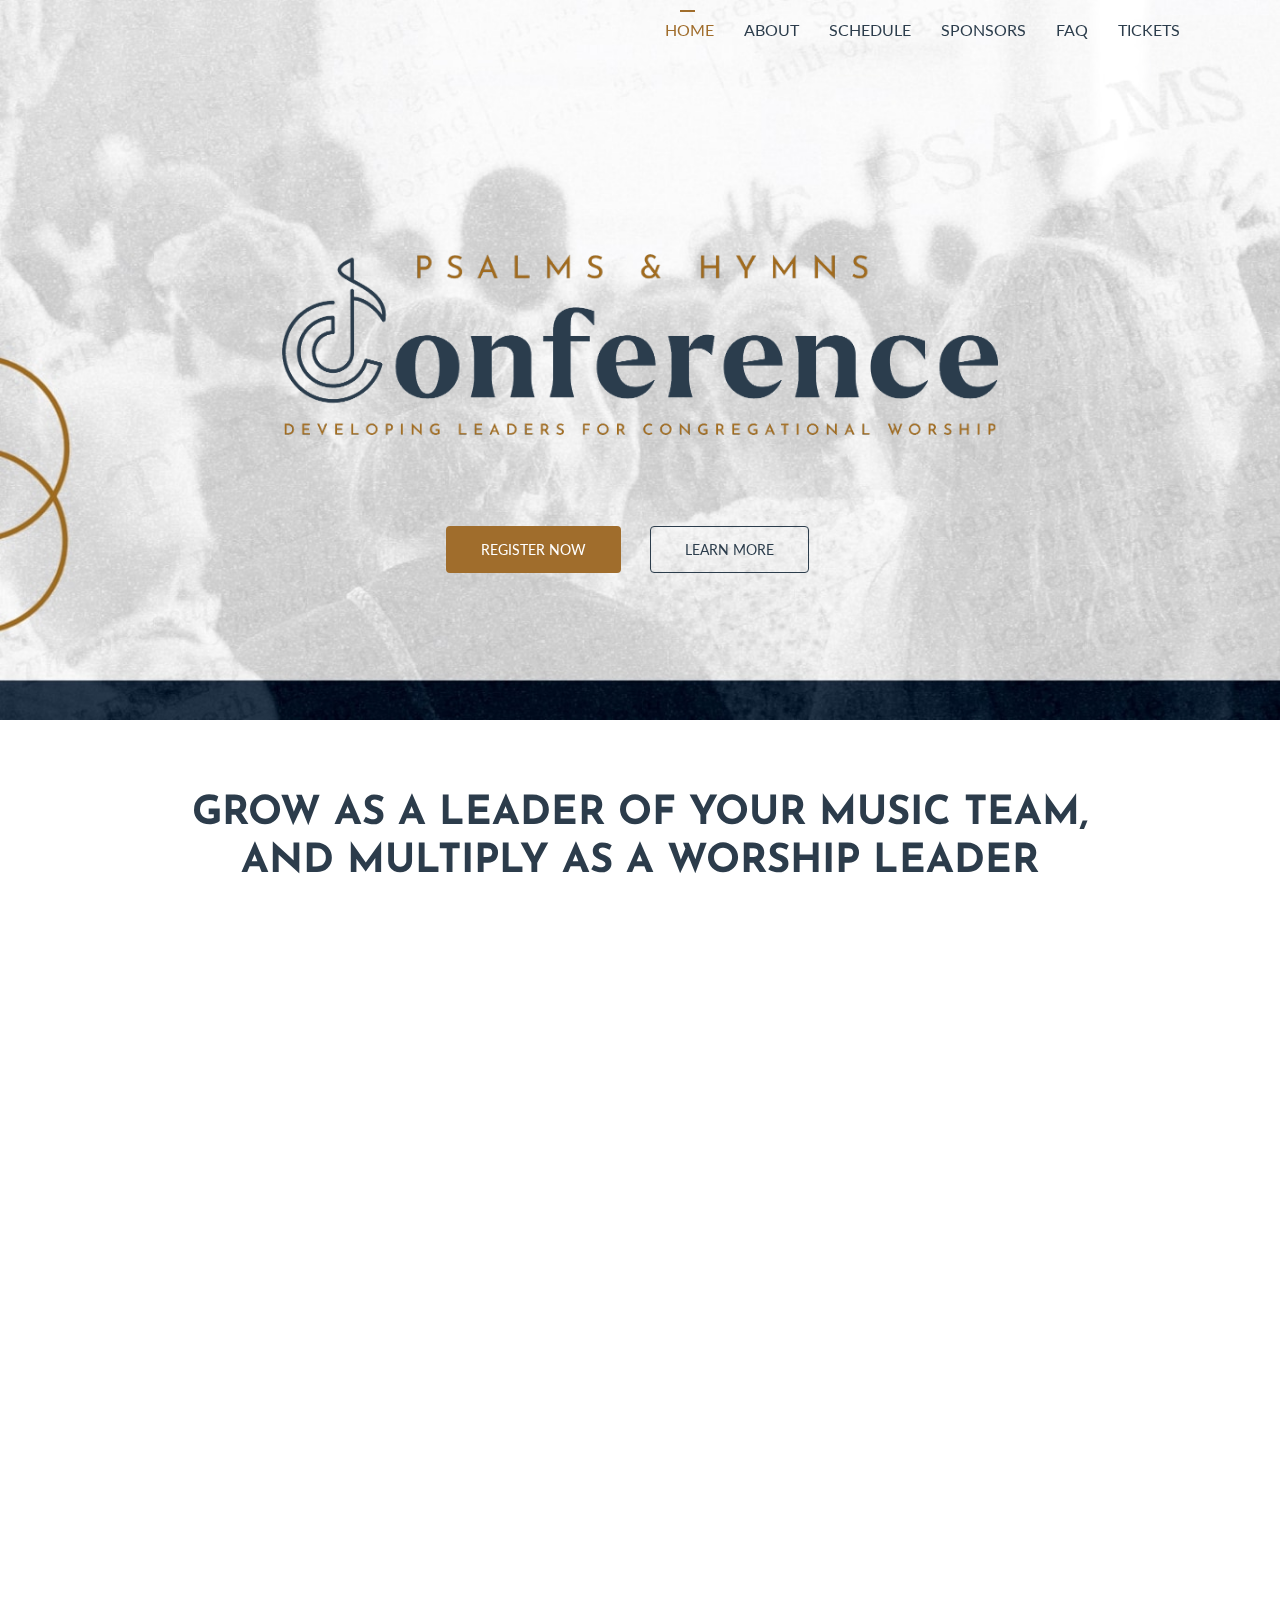
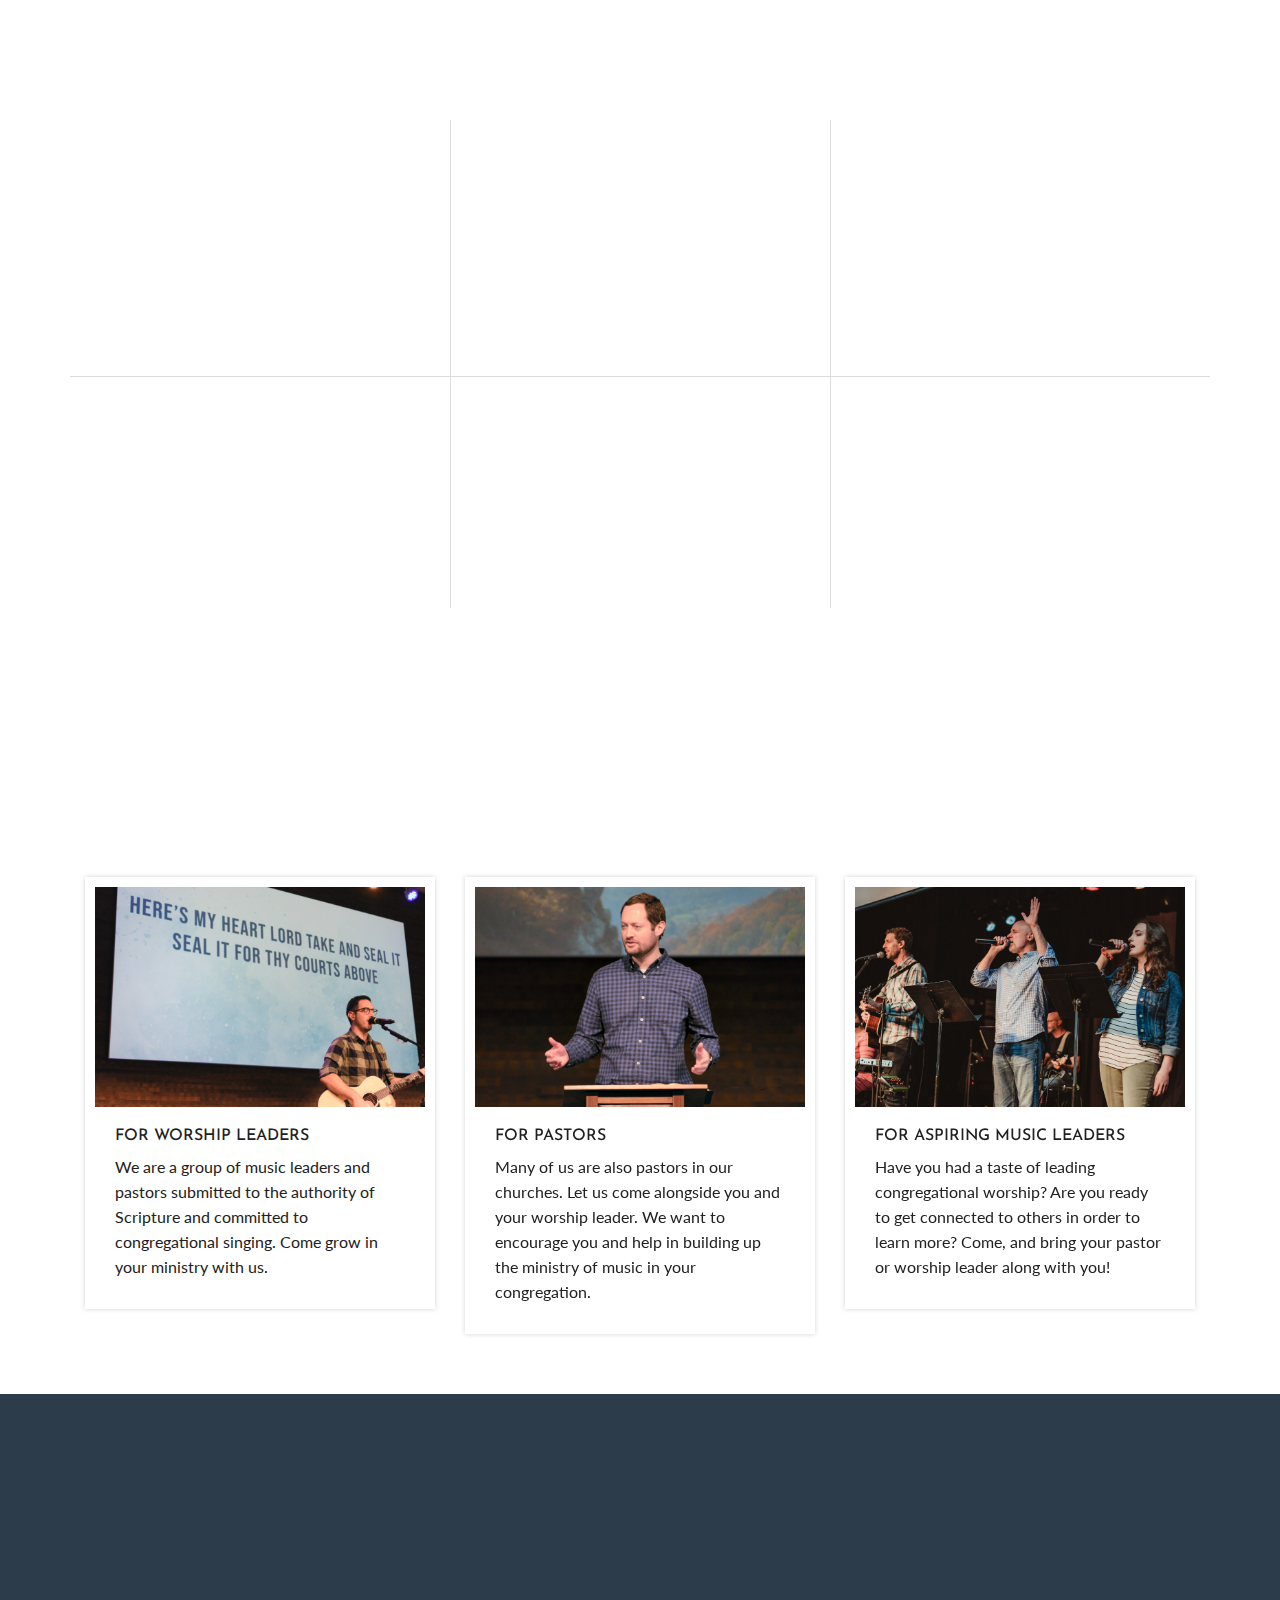
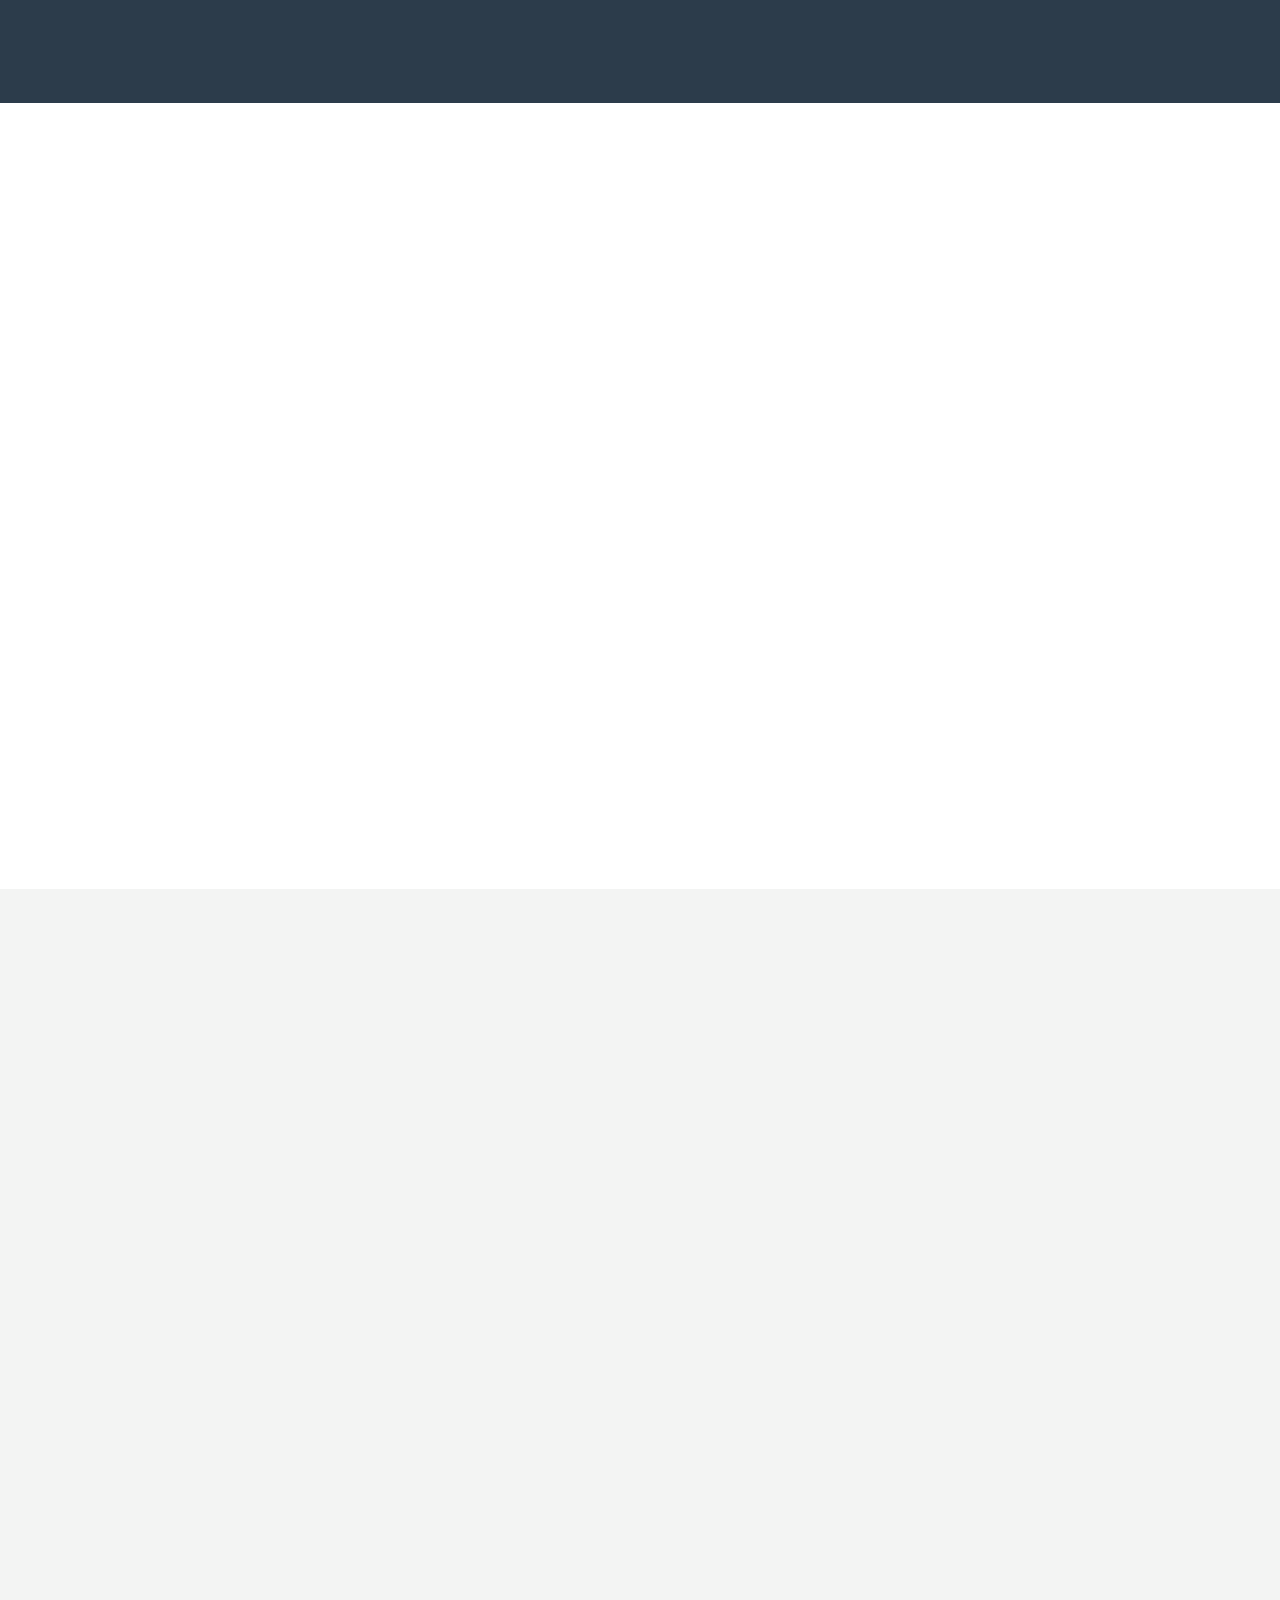
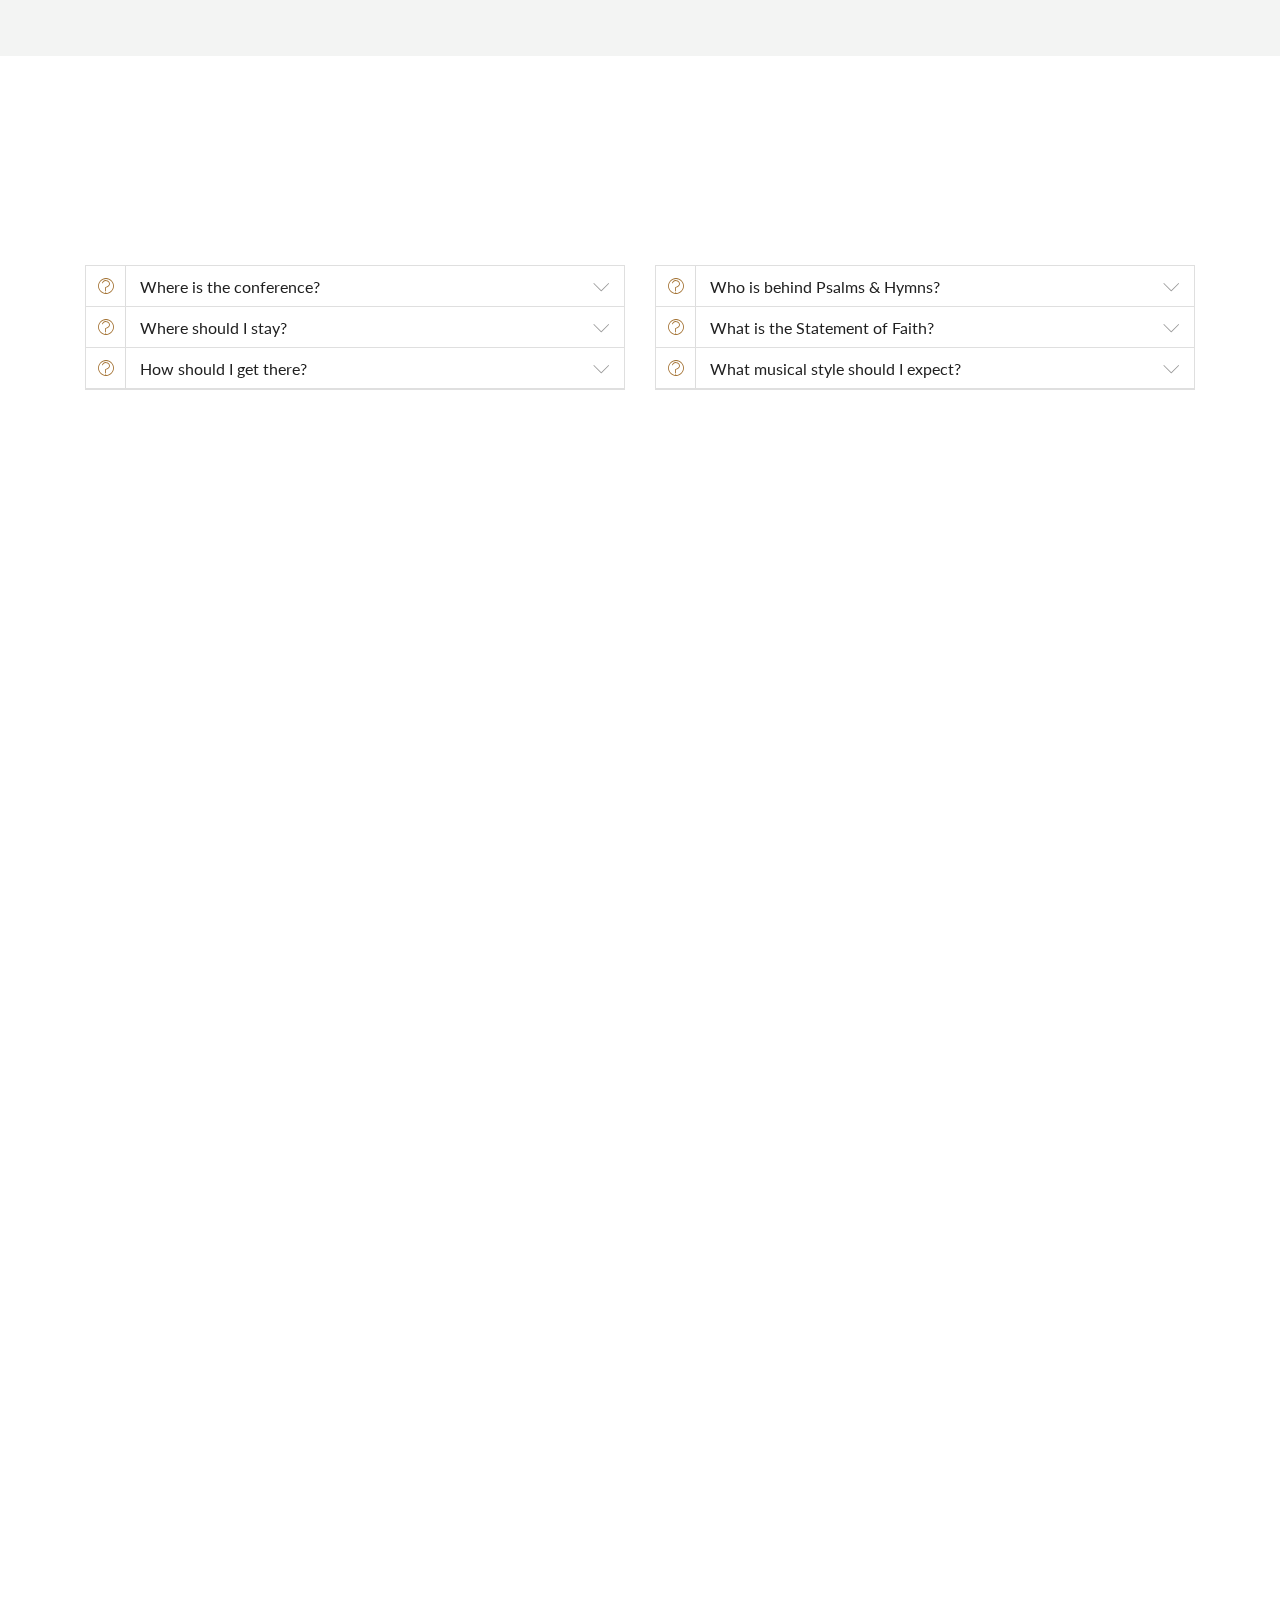
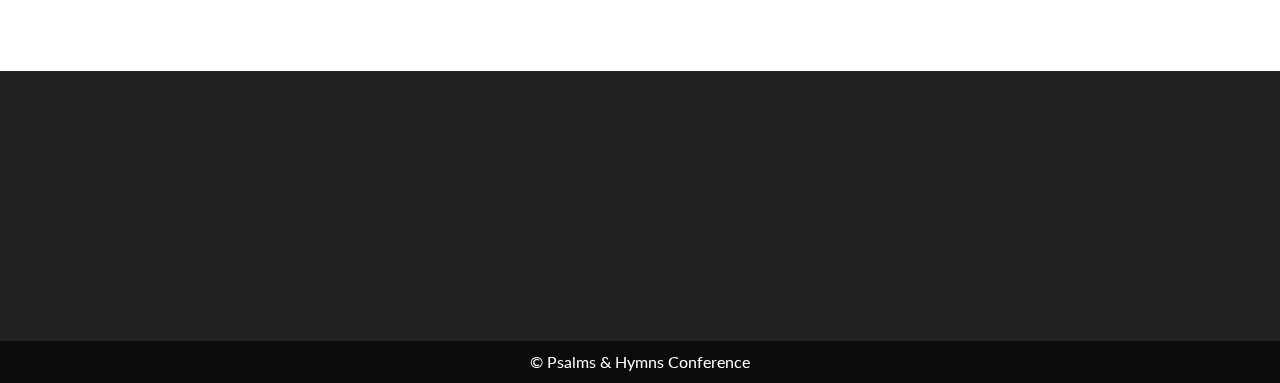
==== commit 348cc53f: "Updates to index.html" ====
--- a/index.html
+++ b/index.html
@@ -207,7 +207,7 @@
             <div class="heading-count">
               <h2 class="wow fadeInDown" data-wow-delay="0.2s">Grow as a leader of your music team, and multiply as a worship leader<br /><br /></h2>
               <h3 class="wow fadeInDown" data-wow-delay="0.2s">Monday–Wednesday, March 3–5</h3>
-              <h3 class="wow fadeInDown" data-wow-delay="0.2s">Early bird pricing ends in:</h3>
+              <h3 class="wow fadeInDown" data-wow-delay="0.2s">Regular ticket pricing ends in:</h3>
             </div>
           </div>
           <div class="col-md-12 col-sm-12 col-xs-12">
@@ -383,7 +383,7 @@
           <div class="col-md-6 col-lg-3 col-xs-12 work-counter-widget text-center">
             <div class="counter wow fadeInRight" data-wow-delay="0.9s">
               <div class="icon"><i class="lni-users"></i></div>
-              <p>50 Available Seats</p>       
+              <p>73 Remaining Seats</p>       
               <span><a href="https://www.signupforms.com/registrations/40212">Register Today</a></span>
             </div>
           </div>
@@ -544,7 +544,7 @@
                         </div>                     
                         <span class="time">7:30 – 8:30pm</span>
                         <h4>Scriptures and Songs</h4>
-                        <h5 class="name">Band TBA</h5>
+                        <h5 class="name">Wes Treadway, Associate Pastor, Parkside Baptist Church, Durham, NC</h5>
                       </div>
                     </div>
                     <!-- 
@@ -590,7 +590,7 @@
                         </div>                     
                         <span class="time">9:30 – 10:30am</span>
                         <h4>Plenary 2: Why Congregational Worship?</h4>
-                        <h5 class="name">Zach Watson</h5>
+                        <h5 class="name">Zach Watson, Pastor, Grace Fellowship, Cumming, GA</h5>
                       </div>
                     </div>
                     <!-- 
@@ -1183,13 +1183,12 @@
               <a href="https://www.redeemernc.org"><img class="img-fluid" src="assets/img/sponsors/redeemernc.png" alt=""></a>
             </div>
           </div>
-          <!-- 
-<div class="col-md-3 col-sm-3 col-xs-12">
+          <div class="col-md-3 col-sm-3 col-xs-12">
             <div class="spnsors-logo">
-              <a href="#"><img class="img-fluid" src="assets/img/sponsors/logo-04.png" alt=""></a>
-            </div>
-          </div>
- -->
+              <a href="https://www.heyworshipleader.com"><img class="img-fluid" src="assets/img/sponsors/hwl.png" alt=""></a>
+            </div>
+          </div>
+
           <div class="col-12 text-center">
             <a href="https://redeemernc.notion.site/Psalms-Hymns-Worship-Conference-2025-Sponsorship-Tiers-173dccccf135804698f1c7342daa90fa?pvs=4" class="btn btn-common">become a sponsor</a>
           </div>
@@ -1376,7 +1375,7 @@
                   <li><i class="lni-check-mark-circle"></i><span class="text">Swag</span></li>
                 </ul>
               </div>
-              <a href="https://www.signupforms.com/registrations/40212/" class="btn btn-common">Register</a>
+              <h5>Now Closed!</h5>
             </div>
           </div>
           <div class="col-lg-4 col-sm-6 col-xa-12 mb-3">
@@ -1389,7 +1388,30 @@
               </div>
               <div class="price">
                 <h2>$89</h2>
-                <p>January 9 – February 20</p>
+                <p>January 9 – February 13</p>
+              </div>
+              <div class="pricing-list">
+                <ul>
+                  <li><i class="lni-check-mark-circle"></i><span class="text">Entrance</span></li>
+                  <li><i class="lni-check-mark-circle"></i><span class="text">All Four Meals</span></li>
+                  <li><i class="lni-check-mark-circle"></i><span class="text">Workshops</span></li>
+                  <li><i class="lni-check-mark-circle"></i><span class="text">Swag</span></li>
+                </ul>
+              </div>
+              <a href="https://www.signupforms.com/registrations/40212/" class="btn btn-common">Register</a>
+            </div>
+          </div>
+          <div class="col-lg-4 col-sm-6 col-xa-12 mb-3">
+            <div class="price-block-wrapper wow fadeInUp" data-wow-delay="0.3s">
+              <div class="icon">
+                <i class="lni-alarm-clock"></i>
+              </div>
+              <div class="colmun-title">
+                <h5>Last Minute</h5>
+              </div>
+              <div class="price">
+                <h2>$109</h2>
+                <p>February 13 – March 3</p>
               </div>
               <div class="pricing-list">
                 <ul>
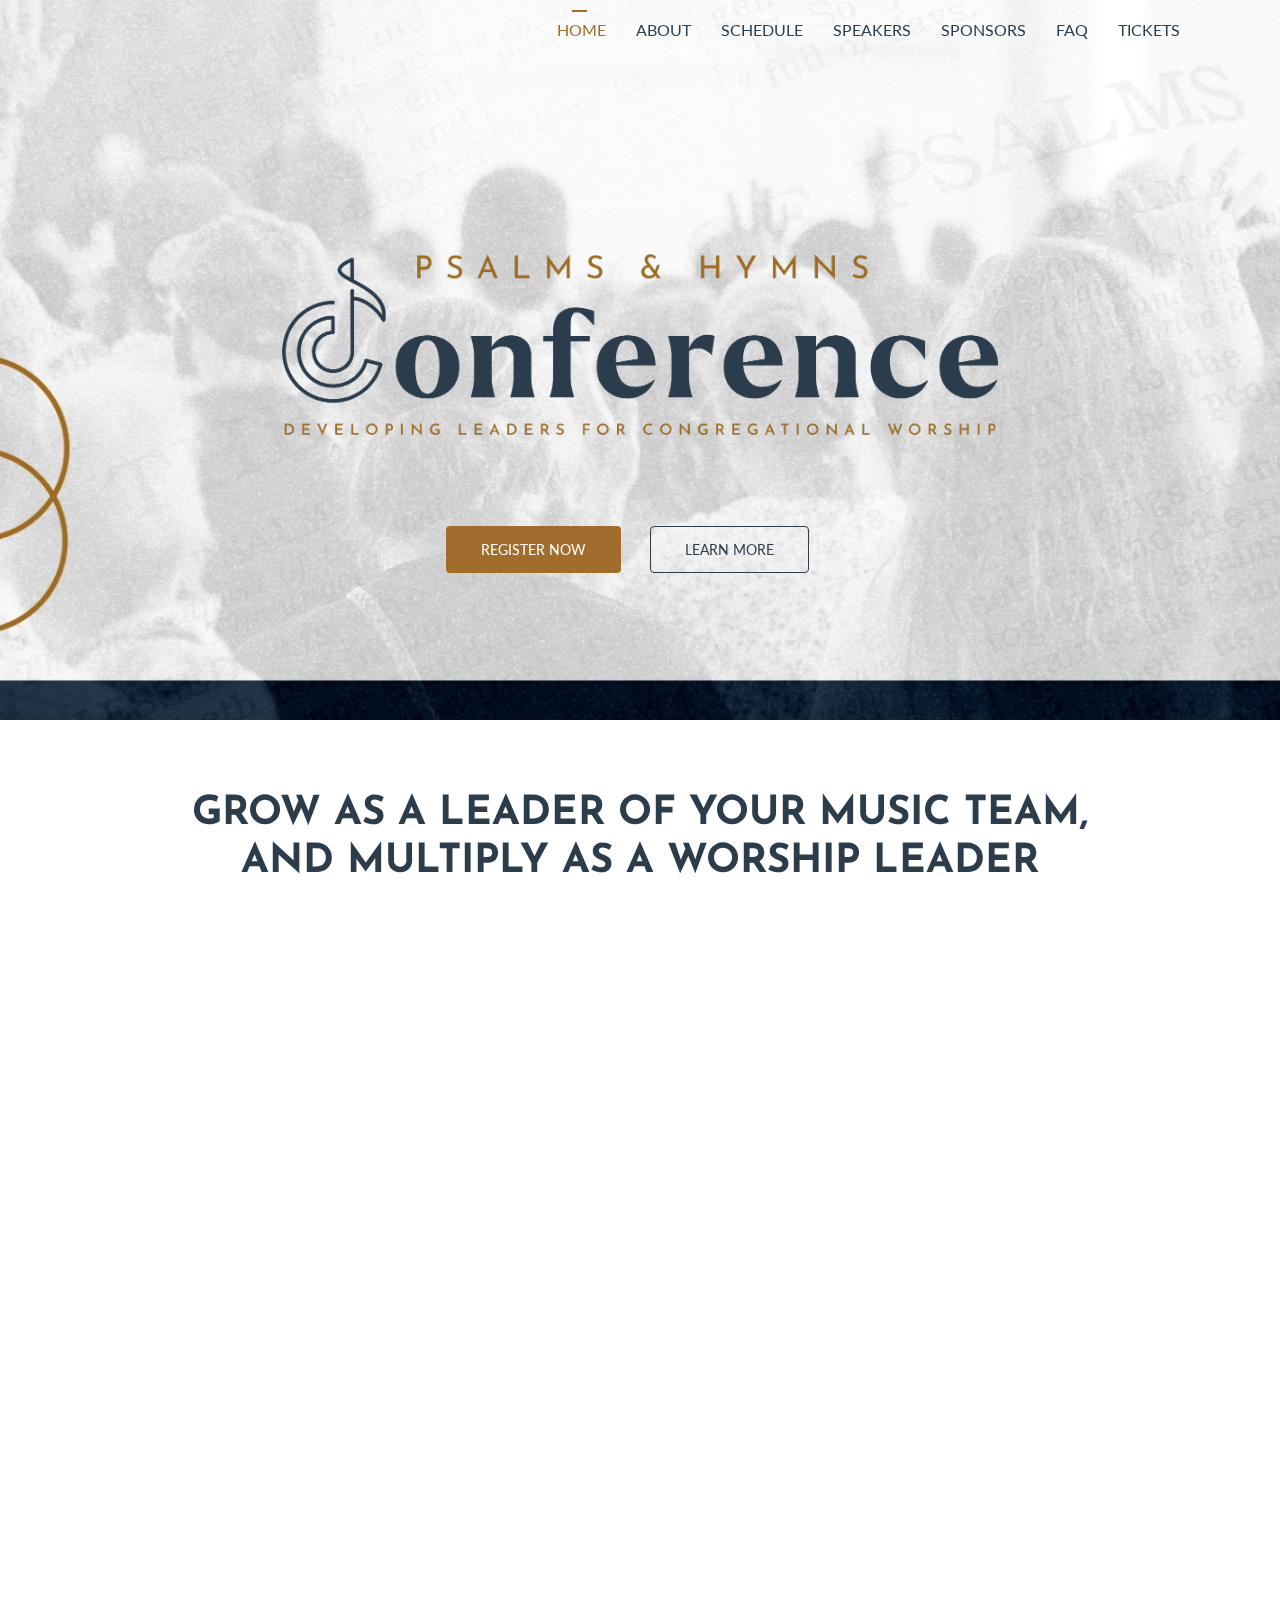
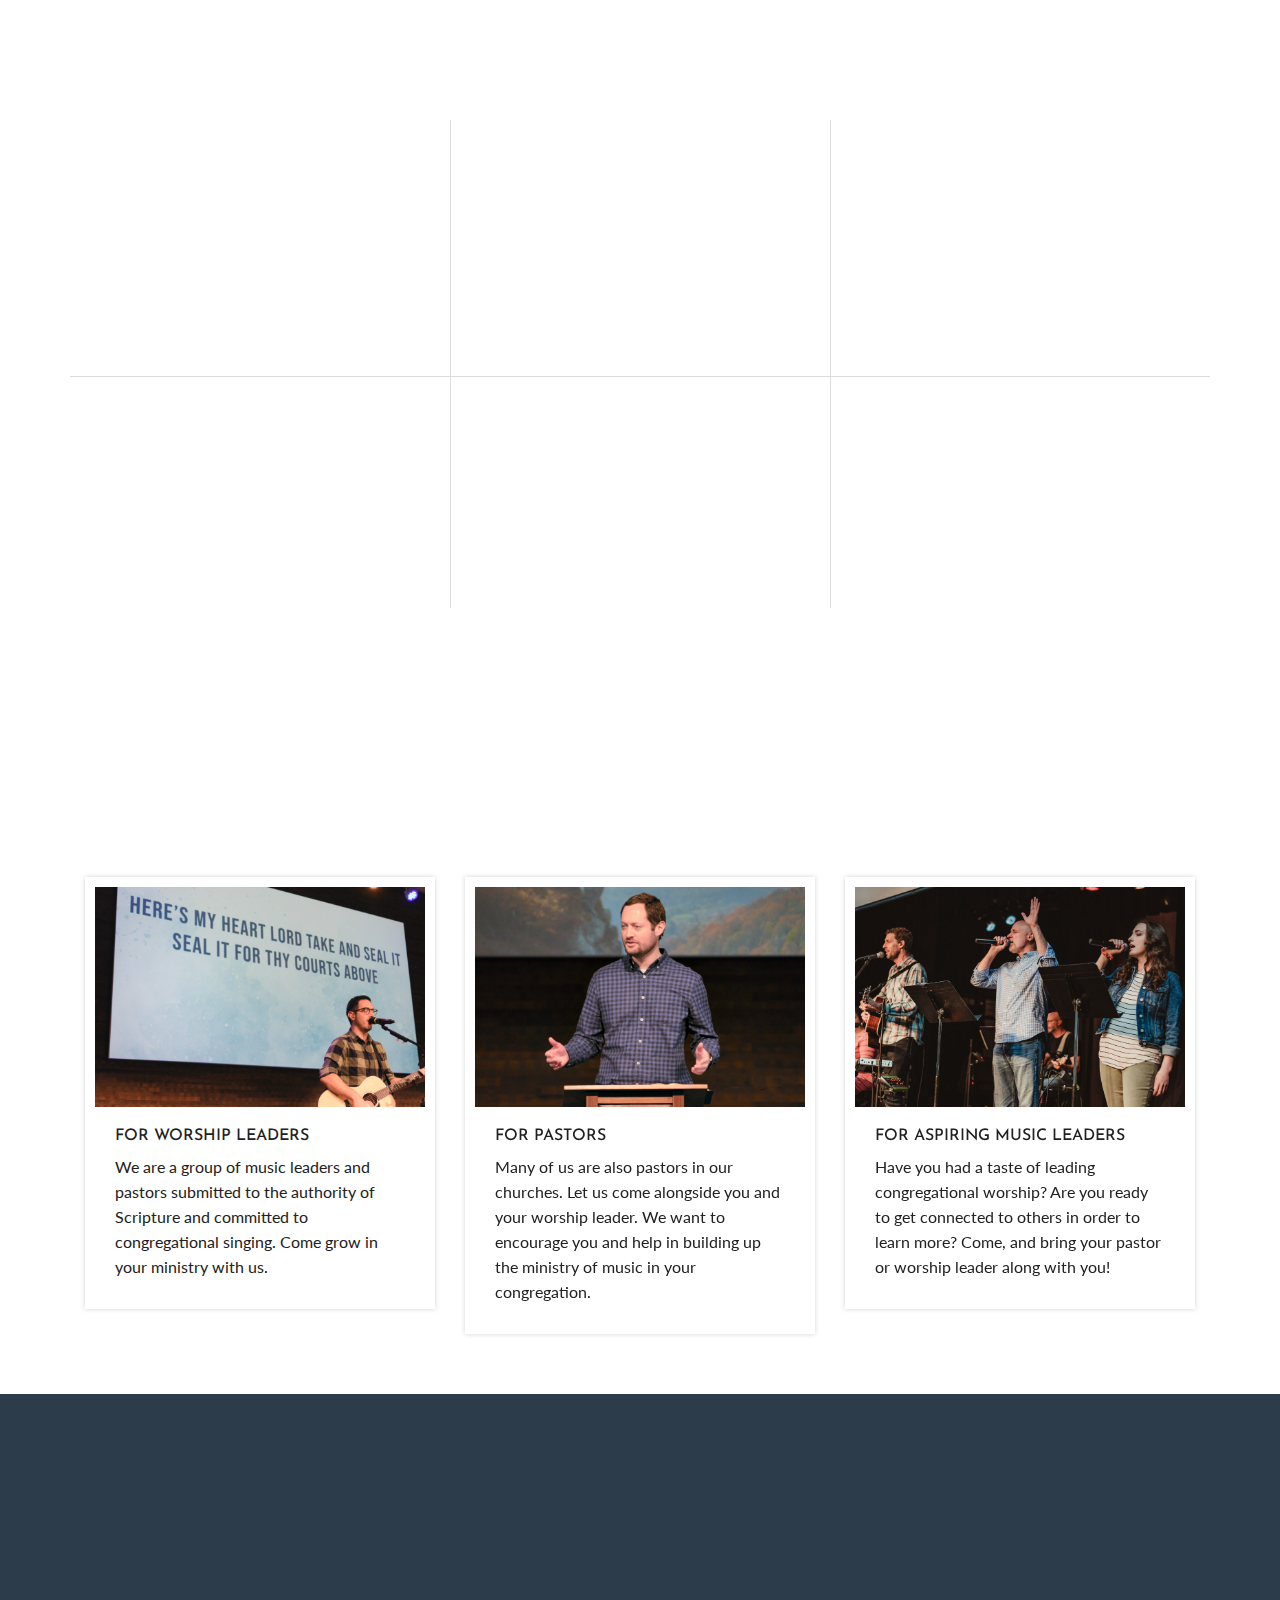
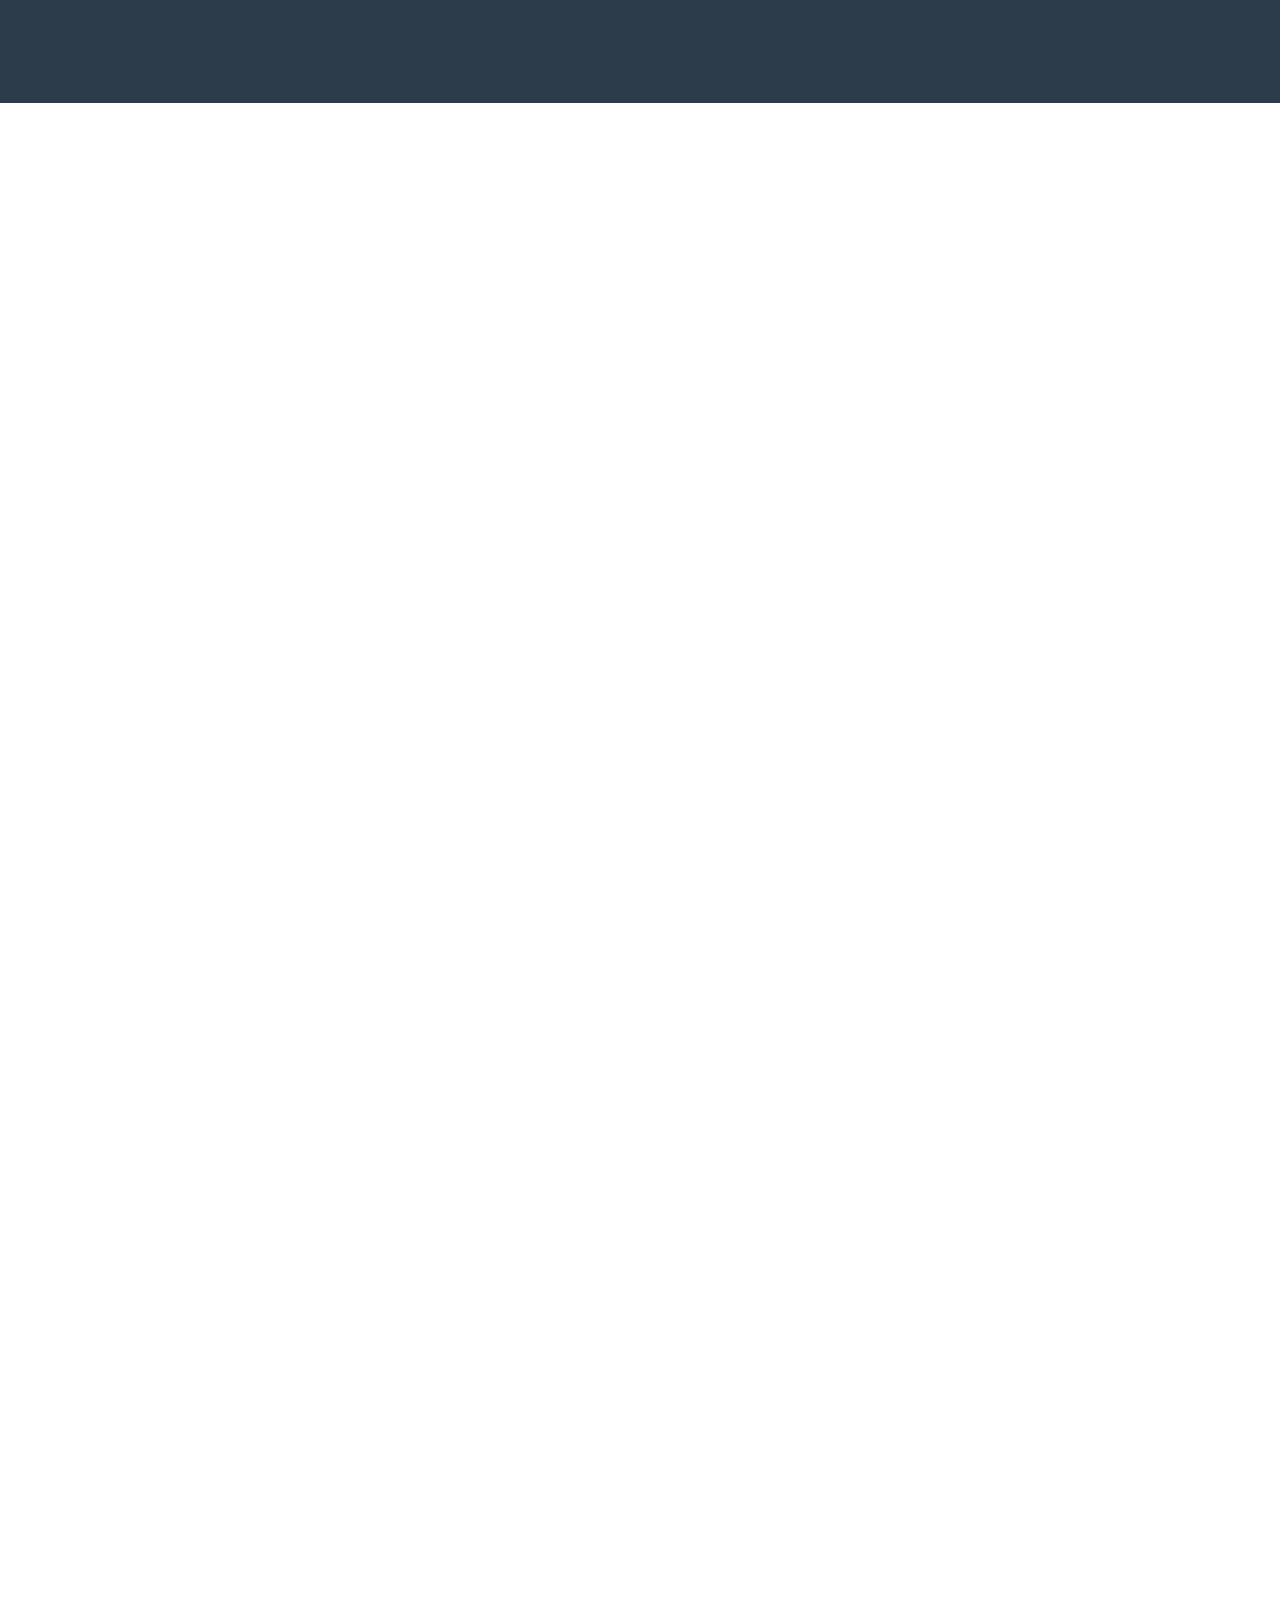
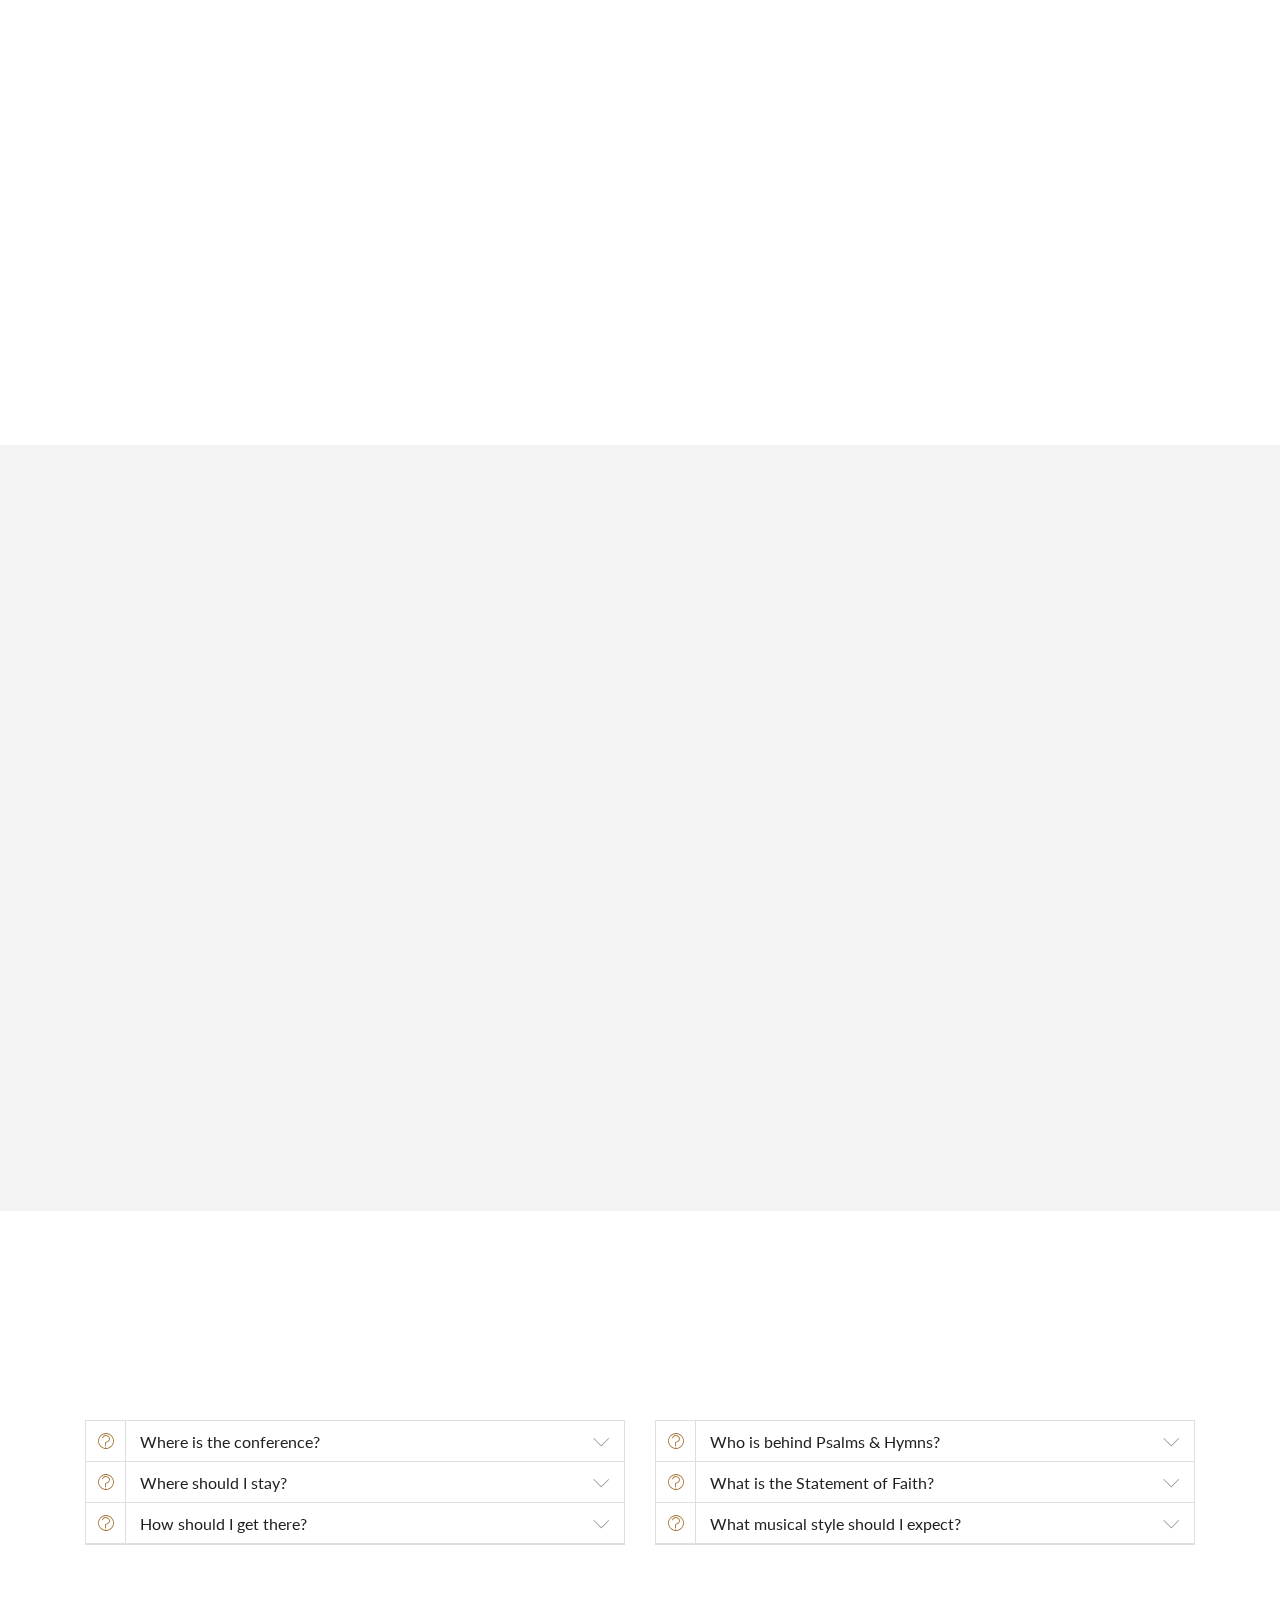
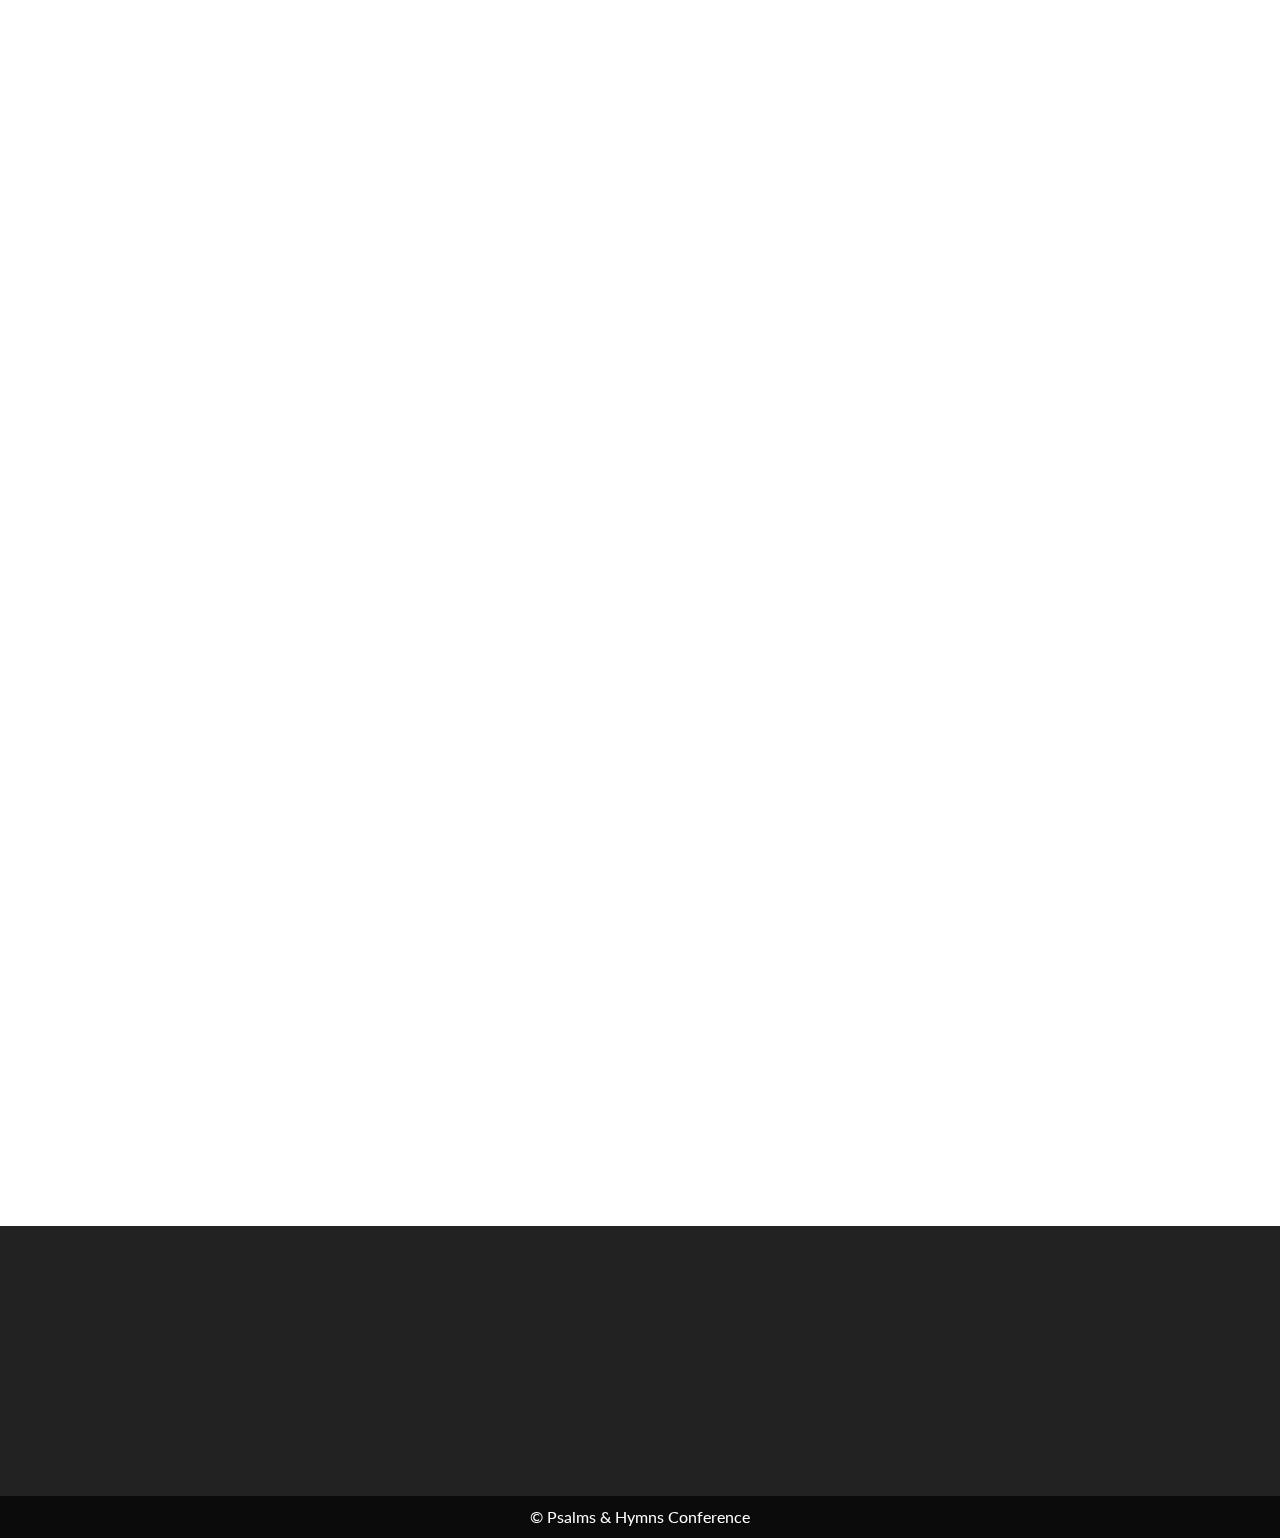
==== commit 13369a4f: "Add Initial Speakers Headshots" ====
--- a/index.html
+++ b/index.html
@@ -59,13 +59,12 @@
                   Schedule
                 </a>
               </li>
-              <!-- 
-<li class="nav-item">
+              <li class="nav-item">
                 <a class="nav-link" href="#team">
                   Speakers
                 </a>
               </li>
- -->
+
               <!-- 
 <li class="nav-item">
                 <a class="nav-link" href="#gallery">
@@ -110,11 +109,10 @@
           <li>
              <a class="page-scroll" href="#schedule">Schedule</a>
           </li>
-          <!-- 
-<li>
+          <li>
             <a class="page-scroll" href="#team">Speakers</a>
           </li>
- -->
+
           <!-- 
 <li>
             <a class="page-scroll" href="#gallery">Gallery</a>
@@ -471,11 +469,11 @@
                     <div id="headingM2">
                       <div class="collapsed card-header" data-toggle="collapse" data-target="#collapseM2" aria-expanded="false" aria-controls="collapseM2">
                         <div class="images-box">
-                          <img class="img-fluid" src="assets/img/speaker/speakers-2.jpg" alt="">
+                          <img class="img-fluid" src="assets/img/speaker/adarnell.jpg" alt="">
                         </div>                     
                         <span class="time">2:00 – 3:00pm</span>
                         <h4>Plenary 1: A God-Centered Vision for Connected, Multiplying Worship Leaders</h4>
-                        <h5 class="name">Adam Darnell</h5>
+                        <h5 class="name">Adam Darnell, Executive Pastor, Redeemer Community Church, Fuquay-Varina, NC</h5>
                       </div>
                     </div>
                     <!-- 
@@ -901,8 +899,7 @@
     <!-- Schedule Section End -->
 
     <!-- Team Section Start -->
-    <!-- 
-<section id="team" class="section-padding text-center">
+    <section id="team" class="section-padding text-center">
       <div class="container">
         <div class="row">
           <div class="col-12">
@@ -914,7 +911,7 @@
         </div>
         <div class="row">
           <div class="col-sm-6 col-md-6 col-lg-4">
-            <!~~ Team Item Starts ~~>
+            <!-- Team Item Starts -->
             <div class="team-item wow fadeInUp" data-wow-delay="0.2s">
               <div class="team-img">
                 <img class="img-fluid" src="assets/img/speaker/jsolomon.jpg" alt="Jonathan Solomon Headshot">
@@ -922,91 +919,109 @@
                   <div class="overlay-social-icon text-center">
                     <ul class="social-icons">
                       <li><a href="https://www.instagram.com/jsmeetsworld"><i class="lni-instagram" aria-hidden="true"></i></a></li>
+                      <li><a href="https://jonathansolomonmusic.com/"><i class="lni-music" aria-hidden="true"></i></a></li>
                       <li><a href="https://www.kingscrossgso.com/"><i class="lni-home" aria-hidden="true"></i></a></li>
-                      <li><a href="https://jonathansolomonmusic.com/"><i class="lni-music" aria-hidden="true"></i></a></li>
                     </ul>
                   </div>
                 </div>
               </div>
               <div class="info-text">
                 <h3><a href="#">JONATHAN SOLOMON</a></h3>
-                <p>Worship Leader & Songwriter, King’s Cross Church, Greensboro, NC</p>
-              </div>
-            </div>
-            <!~~ Team Item Ends ~~>
+                <p>Worship Leader & Songwriter, King’s Cross, Greensboro, NC</p>
+              </div>
+            </div>
+            <!-- Team Item Ends -->
           </div>
           <div class="col-sm-6 col-md-6 col-lg-4">
-            <!~~ Team Item Starts ~~>
+            <!-- Team Item Starts -->
             <div class="team-item wow fadeInUp" data-wow-delay="0.4s">
               <div class="team-img">
                 <img class="img-fluid" src="assets/img/speaker/adarnell.jpg" alt="">
                 <div class="team-overlay">
                   <div class="overlay-social-icon text-center">
                     <ul class="social-icons">
-                      <li><a href="#"><i class="lni-facebook-filled" aria-hidden="true"></i></a></li>
+                      <li><a href="https://www.redeemernc.org/"><i class="lni-home" aria-hidden="true"></i></a></li>
+                    </ul>
+                  </div>
+                </div>
+              </div>
+              <div class="info-text">
+                <h3><a href="#">Adam Darnell</a></h3>
+                <p>Executive Pastor, Redeemer Community, Fuquay-Varina, NC</p>
+              </div>
+            </div>
+            <!-- Team Item Ends -->
+          </div>
+
+          <div class="col-sm-6 col-md-6 col-lg-4">
+            <!-- Team Item Starts -->
+            <div class="team-item wow fadeInUp" data-wow-delay="0.6s">
+              <div class="team-img">
+                <img class="img-fluid" src="assets/img/speaker/zwatson.jpg" alt="Zach Watson">
+                <div class="team-overlay">
+                  <div class="overlay-social-icon text-center">
+                    <ul class="social-icons">
+                      <li><a href="https://www.forgodsfame.org"><i class="lni-home" aria-hidden="true"></i></a></li>
+                    </ul>
+                  </div>
+                </div>
+              </div>
+              <div class="info-text">
+                <h3><a href="#">Zach Watson</a></h3>
+                <p>Pastor, Grace Fellowship, Cumming, GA</p>
+              </div>
+            </div>
+            <!-- Team Item Ends -->
+          </div>
+          
+          <div class="col-sm-6 col-md-6 col-lg-4">
+            <!-- Team Item Starts -->
+            <div class="team-item wow fadeInUp" data-wow-delay="0.6s">
+              <div class="team-img">
+                <img class="img-fluid" src="assets/img/speaker/wtreadway.jpg" alt="Zach Watson">
+                <div class="team-overlay">
+                  <div class="overlay-social-icon text-center">
+                    <ul class="social-icons">
+                      <li><a href="https://www.parksidebc.org"><i class="lni-home" aria-hidden="true"></i></a></li>
+                    </ul>
+                  </div>
+                </div>
+              </div>
+              <div class="info-text">
+                <h3><a href="#">Wes Treadway</a></h3>
+                <p>Associate Pastor, Parkside Baptist, Durham, NC</p>
+              </div>
+            </div>
+            <!-- Team Item Ends -->
+          </div>
+
+          <div class="col-sm-6 col-md-6 col-lg-4">
+            <!-- Team Item Starts -->
+            <div class="team-item wow fadeInUp" data-wow-delay="0.8s">
+              <div class="team-img">
+                <img class="img-fluid" src="assets/img/team/team-01.jpg" alt="">
+                <div class="team-overlay">
+                  <div class="overlay-social-icon text-center">
+                    <ul class="social-icons">
+                      <!-- 
+<li><a href="#"><i class="lni-facebook-filled" aria-hidden="true"></i></a></li>
                       <li><a href="#"><i class="lni-twitter-filled" aria-hidden="true"></i></a></li>
                       <li><a href="#"><i class="lni-linkedin-filled" aria-hidden="true"></i></a></li>
                       <li><a href="#"><i class="lni-behance" aria-hidden="true"></i></a></li>
+ -->
                     </ul>
                   </div>
                 </div>
               </div>
               <div class="info-text">
-                <h3><a href="#">Adam Darnell</a></h3>
-                <p>Executive Pastor & Worship Team Lead, Redeemer Community Church, Fuquay-Varina, NC</p>
-              </div>
-            </div>
-            <!~~ Team Item Ends ~~>
-          </div>
-
-          <div class="col-sm-6 col-md-6 col-lg-4">
-            <!~~ Team Item Starts ~~>
-            <div class="team-item wow fadeInUp" data-wow-delay="0.6s">
-              <div class="team-img">
-                <img class="img-fluid" src="assets/img/team/team-03.jpg" alt="">
-                <div class="team-overlay">
-                  <div class="overlay-social-icon text-center">
-                    <ul class="social-icons">
-                      <li><a href="#"><i class="lni-facebook-filled" aria-hidden="true"></i></a></li>
-                      <li><a href="#"><i class="lni-twitter-filled" aria-hidden="true"></i></a></li>
-                      <li><a href="#"><i class="lni-linkedin-filled" aria-hidden="true"></i></a></li>
-                      <li><a href="#"><i class="lni-behance" aria-hidden="true"></i></a></li>
-                    </ul>
-                  </div>
-                </div>
-              </div>
-              <div class="info-text">
-                <h3><a href="#">Paul Kowalsy</a></h3>
-                <p>Lead Designer, TNW</p>
-              </div>
-            </div>
-            <!~~ Team Item Ends ~~>
-          </div>
-
-          <div class="col-sm-6 col-md-6 col-lg-4">
-            <!~~ Team Item Starts ~~>
-            <div class="team-item wow fadeInUp" data-wow-delay="0.8s">
-              <div class="team-img">
-                <img class="img-fluid" src="assets/img/team/team-04.jpg" alt="">
-                <div class="team-overlay">
-                  <div class="overlay-social-icon text-center">
-                    <ul class="social-icons">
-                      <li><a href="#"><i class="lni-facebook-filled" aria-hidden="true"></i></a></li>
-                      <li><a href="#"><i class="lni-twitter-filled" aria-hidden="true"></i></a></li>
-                      <li><a href="#"><i class="lni-linkedin-filled" aria-hidden="true"></i></a></li>
-                      <li><a href="#"><i class="lni-behance" aria-hidden="true"></i></a></li>
-                    </ul>
-                  </div>
-                </div>
-              </div>
-              <div class="info-text">
-                <h3><a href="#">Jhon Doe</a></h3>
-                <p>Back-end Developer, ASUS</p>
-              </div>
-            </div>
-            <!~~ Team Item Ends ~~>
-          </div>
-          <div class="col-sm-6 col-md-6 col-lg-4">
+                <h3><a href="#">And more!</a></h3>
+                <!-- <p>Back-end Developer, ASUS</p> -->
+              </div>
+            </div>
+            <!-- Team Item Ends -->
+          </div>
+          <!-- 
+<div class="col-sm-6 col-md-6 col-lg-4">
             <!~~ Team Item Starts ~~>
             <div class="team-item wow fadeInUp" data-wow-delay="1s">
               <div class="team-img">
@@ -1052,11 +1067,12 @@
             </div>
             <!~~ Team Item Ends ~~>
           </div>
-        </div>
-        <!~~ <a href="speakers.html" class="btn btn-common mt-30 wow fadeInUp" data-wow-delay="1.9s">All Speakers</a> ~~>
+ -->
+        </div>
+        <!-- <a href="speakers.html" class="btn btn-common mt-30 wow fadeInUp" data-wow-delay="1.9s">All Speakers</a> -->
       </div>
     </section>
- -->
+
 
     <!-- Team Section End -->
 
@@ -1434,7 +1450,7 @@
               </div>
               <div class="price">
                 <h2>$59</h2>
-                <p>Until February 20</p>
+                <p>Until February 13</p>
               </div>
               <div class="pricing-list">
                 <ul>
--- a/assets/css/clearfornow.css
+++ b/assets/css/clearfornow.css
@@ -1,2 +1,4 @@
+/* Hide card images on schedule, and align the bottom part correctly as a result */
 .card .images-box {display: none;}
-.schedule .card-body{ padding-left: 1.25rem;}+.schedule .card-body{ padding-left: 1.25rem;}
+
